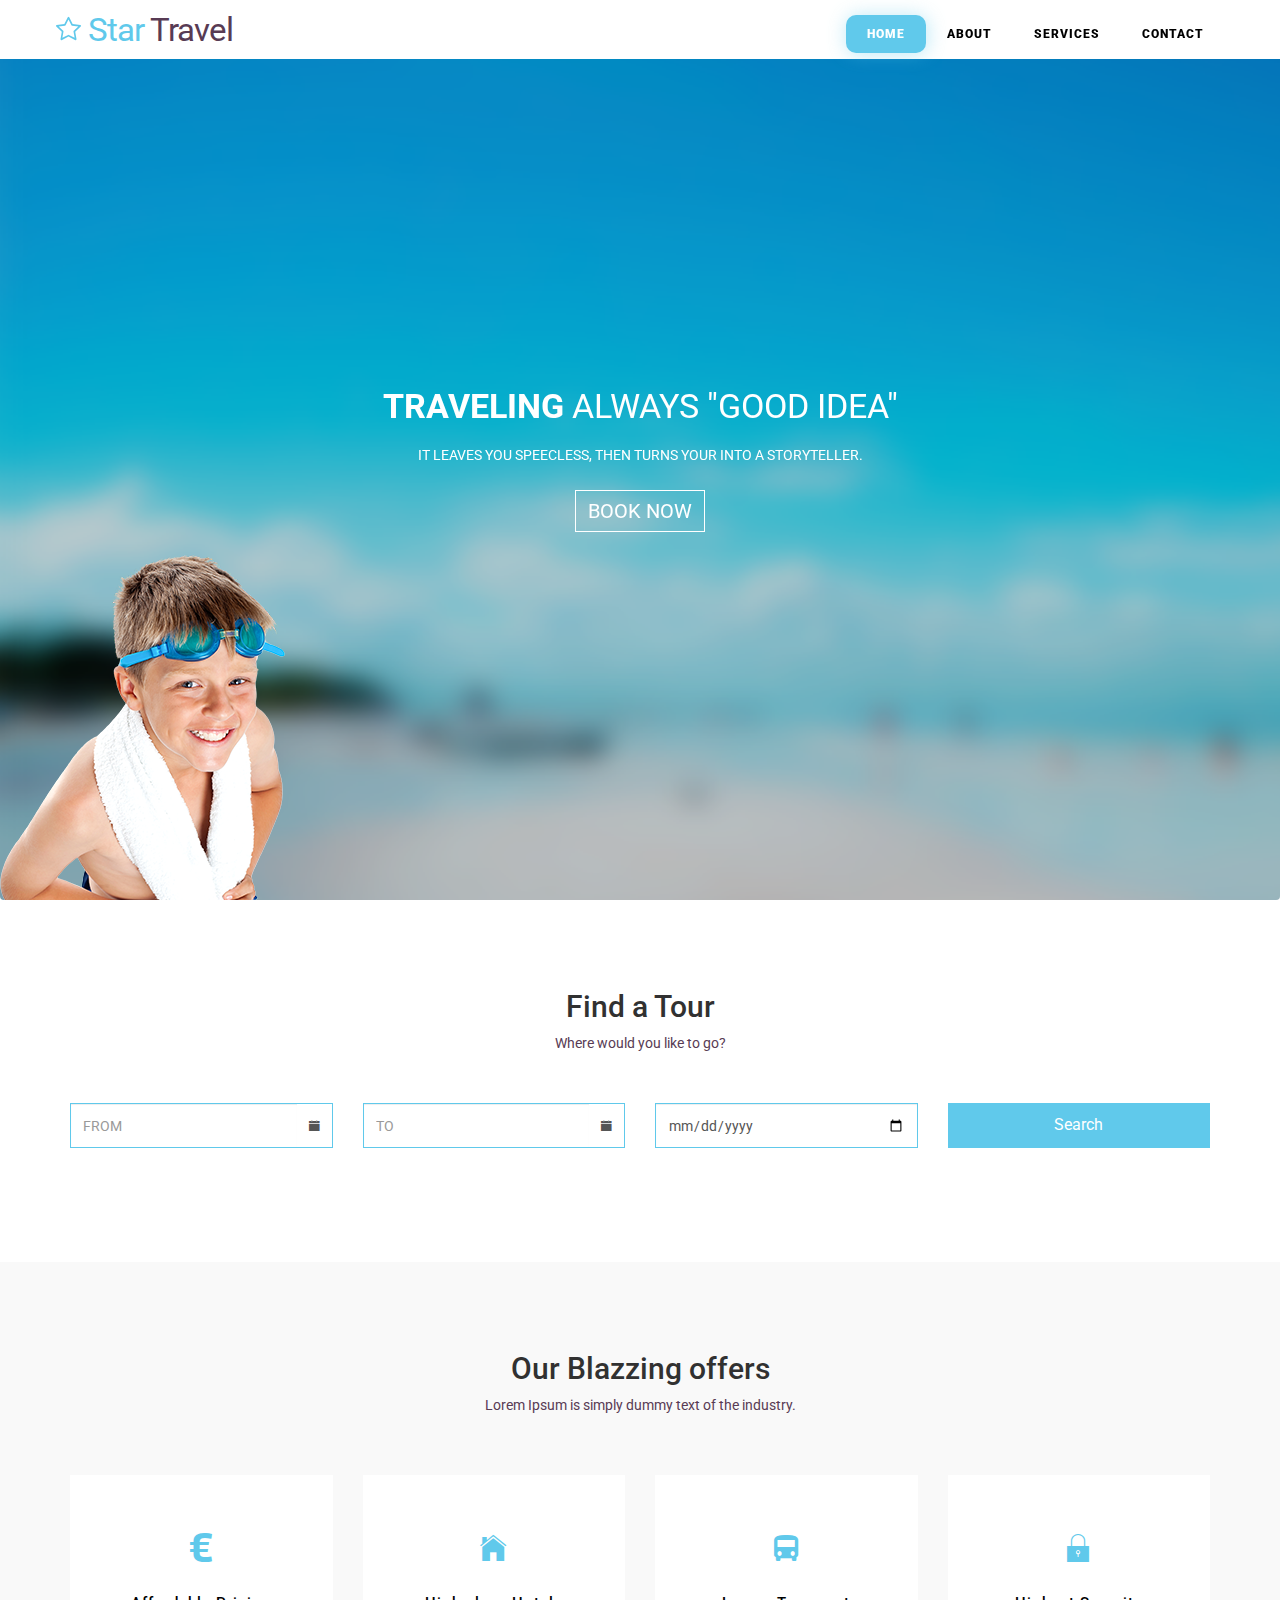
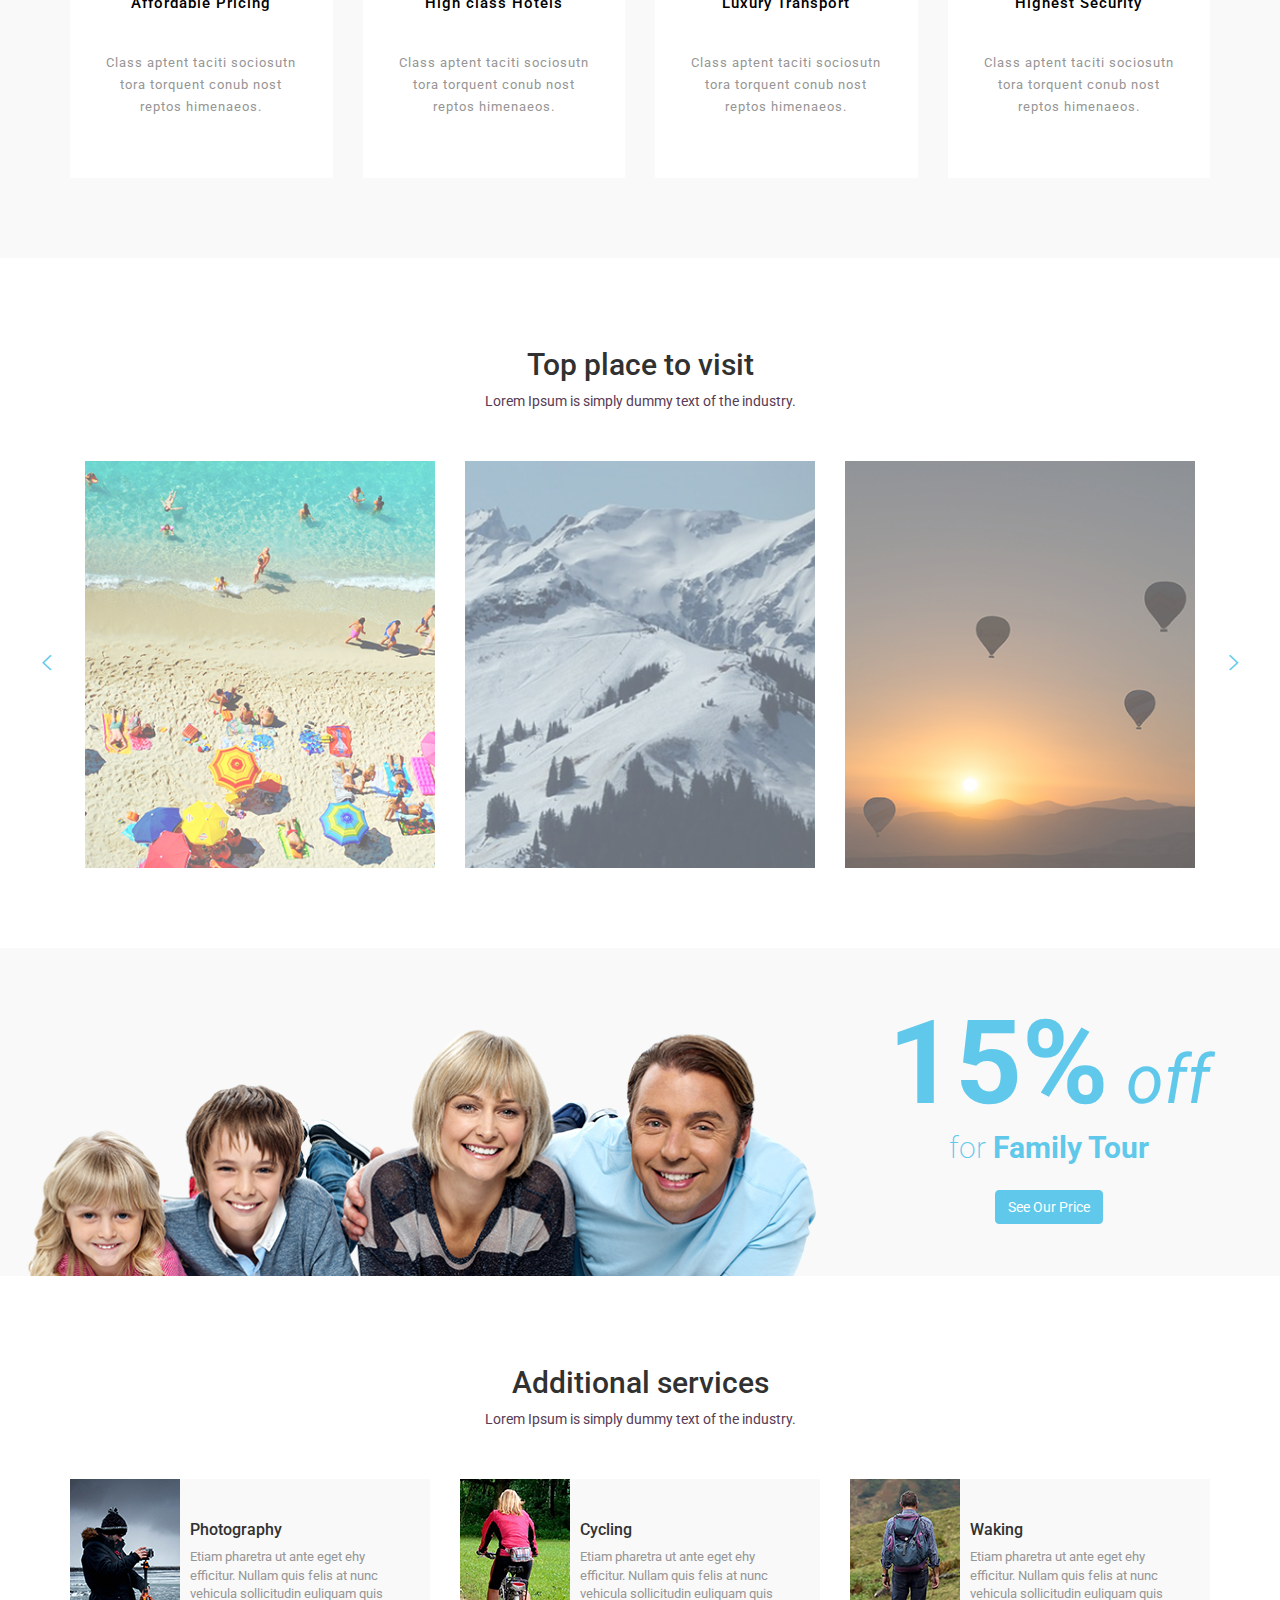
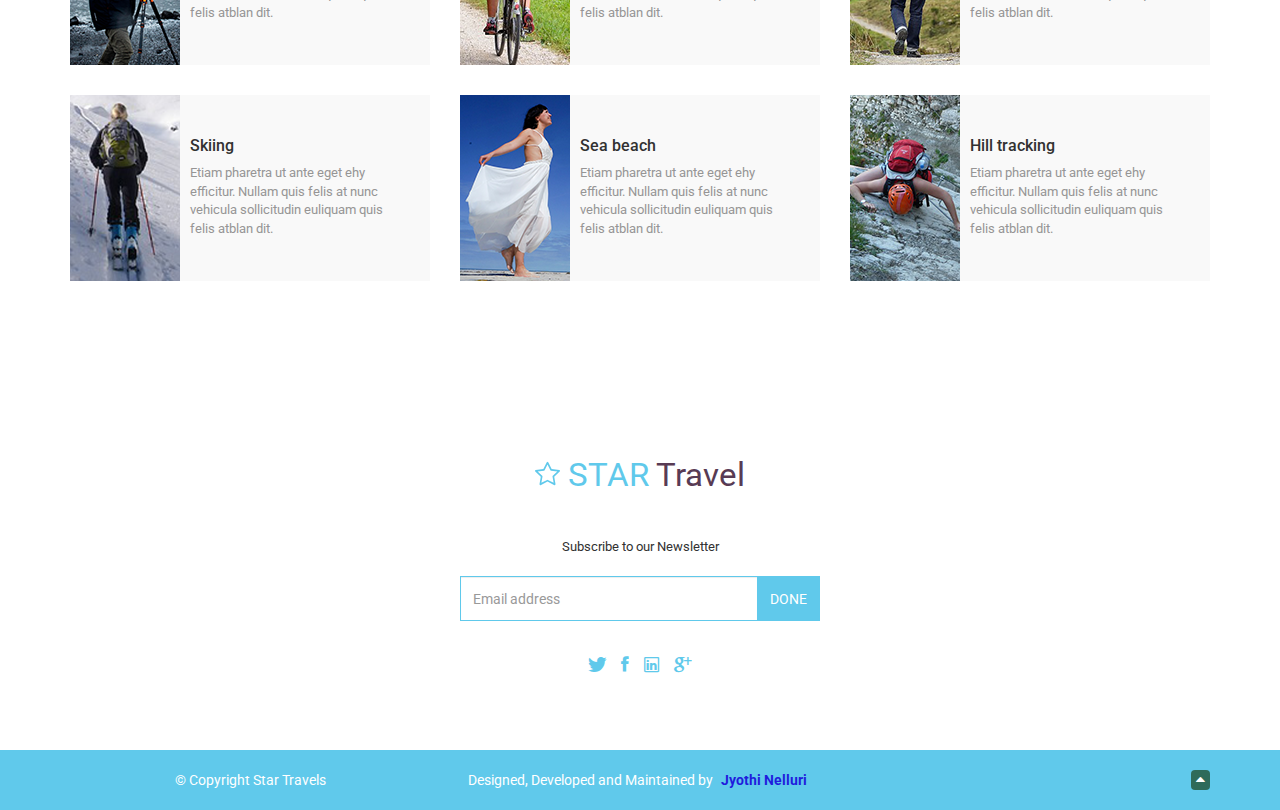
==== index.html @ 6a7bd201 "Add files via upload" ====
<!DOCTYPE html>
<html class="noIE" lang="en-US">
  <head>
    <meta http-equiv="X-UA-Compatible" content="IE=edge" />
    <meta http-equiv="Content-Type" content="text/html; charset=UTF-8" />
    <meta name="viewport" content="width=device-width, initial-scale = 1.0, maximum-scale=1.0, user-scalable=no"/>
    <title>STAR Travel</title>
    <link rel="icon" href="assets/images/star-travel-logo.png">
    <link rel="stylesheet" href="assets/css/bootstrap.min.css" />
    <link rel="stylesheet" href="assets/css/ionicons.min.css" />
    <link rel="stylesheet" href="assets/css/owl.carousel.css" />
    <link rel="stylesheet" href="assets/css/owl.theme.css" />
    <link rel="stylesheet" href="assets/css/flexslider.css" type="text/css" />
    <link rel="stylesheet" href="assets/css/main.css" />
    <script src="assets/js/searchBus.js"></script>
  </head>
  <body>
    <nav class="navbar navbar-default navbar-fixed-top">
      <div class="container">
        <!-- Brand and toggle get grouped for better mobile display -->
        <div class="navbar-header">
          <button
            type="button"
            class="navbar-toggle collapsed"
            data-toggle="collapse"
            data-target="#bs-example-navbar-collapse-1"
            aria-expanded="false"
          >
            <span class="sr-only">Toggle navigation</span>
            <span class="icon-bar"></span>
            <span class="icon-bar"></span>
            <span class="icon-bar"></span>
          </button>
          <a class="navbar-brand" href="index.html" title="HOME"
            ><svg
              xmlns="http://www.w3.org/2000/svg"
              width="25"
              height="25"
              fill="currentColor"
              class="bi bi-star"
              viewBox="0 0 16 16"
            >
              <path
                d="M2.866 14.85c-.078.444.36.791.746.593l4.39-2.256 4.389 2.256c.386.198.824-.149.746-.592l-.83-4.73 3.522-3.356c.33-.314.16-.888-.282-.95l-4.898-.696L8.465.792a.513.513 0 0 0-.927 0L5.354 5.12l-4.898.696c-.441.062-.612.636-.283.95l3.523 3.356-.83 4.73zm4.905-2.767-3.686 1.894.694-3.957a.565.565 0 0 0-.163-.505L1.71 6.745l4.052-.576a.525.525 0 0 0 .393-.288L8 2.223l1.847 3.658a.525.525 0 0 0 .393.288l4.052.575-2.906 2.77a.565.565 0 0 0-.163.506l.694 3.957-3.686-1.894a.503.503 0 0 0-.461 0z"
              />
            </svg>
            Star <span>travel</span></a
          >
        </div>
        <!-- /.navbar-header -->

        <!-- Collect the nav links, forms, and other content for toggling -->
        <div class="collapse navbar-collapse" id="bs-example-navbar-collapse-1">
          <ul class="nav navbar-nav navbar-right">
            <li class="active"><a href="index.html">Home</a></li>
            <li><a href="about.html">about</a></li>
            <li><a href="services.html">services</a></li>
            <li><a href="contact.html">contact</a></li>
          </ul>
          <!-- /.nav -->
        </div>
        <!-- /.navbar-collapse -->
      </div>
      <!-- /.container -->
    </nav>

    <!-- Home -->
    <div id="header">
      <div class="flexslider">
        <ul class="slides">
          <li
            class="slider-item"
            style="background-image: url('assets/images/item-1.png')"
          >
            <div class="intro container">
              <div class="inner-intro">
                <h1 class="header-title">
                  <span>traveling</span> always "good idea"
                </h1>
                <p class="header-sub-title">
                  it leaves you speecless, then turns your into a storyteller.
                </p>
                <button class="btn custom-btn">book now</button>
              </div>
            </div>
          </li>
          <!-- /.slider-item -->
          <li
            class="slider-item"
            style="background-image: url('assets/images/item-2.png')"
          >
            <div class="intro">
              <div class="inner-intro">
                <h1 class="header-title">
                  to <span>travel</span> is to <span>live</span>
                </h1>
                <p class="header-sub-title">
                  it leaves you speecless, then turns your into a storyteller.
                </p>
                <button class="btn custom-btn">book now</button>
              </div>
            </div>
          </li>
          <!-- /.slider-item -->
        </ul>
        <!-- /.slides -->
      </div>
      <!-- /.flexslider -->
    </div>
    <!-- /#header -->
    <!-- Find a Tour -->

    <section class="tour section-wrapper container">
      <h2 class="section-title">Find a Tour</h2>
      <p class="section-subtitle">Where would you like to go?</p>
      <div class="row">
        <div class="col-sm-6 col-md-6 col-lg-3 col-xs-12">
          <div class="input-group">
            <input
              type="text"
              onchange="validateSearch()"
              class="form-control border-radius border-right text-uppercase"
              placeholder="FROM"
              id="from_location"
            />
            <span class="input-group-addon border-radius custom-addon">
              <i class="ion-ios-calendar"></i>
            </span>
          </div>
          <span class="error" id="errorFromLocation"></span>
        </div>

        <div class="col-sm-6 col-md-6 col-lg-3 col-xs-12">
          <div class="input-group">
            <input
              type="text"
              onchange="validateSearch()"
              class="form-control border-radius border-right text-uppercase"
              placeholder="TO"
              id="to_location"
            />
            <span class="input-group-addon border-radius custom-addon">
              <i class="ion-ios-calendar"></i>
            </span>
          </div>
          <span class="error" id="errorToLocation"></span>
        </div>

        <div
          class="col-sm-6 col-md-6 col-lg-3 col-xs-12"
          style="margin-bottom: 22px"
        >
          <div class="input-group" style="display: inline !important">
            <input
              type="date"
              onchange="validateSearch()"
              class="form-control border-radius border-right"
              placeholder="DEPARTURE DATE"
              style="border-right: 1px solid #60c9eb; margin-bottom: 22px;"
              id="departure_date"
            />
            <!-- <span class="input-group-addon border-radius custom-addon">
              <i class="ion-ios-calendar"></i>
            </span> -->
          </div>
          <span class="error" id="errorDepartureDate"></span>
        </div>

        <div class="col-sm-6 col-md-6 col-lg-3 col-xs-12">
          <div
            class="btn btn-default border-radius custom-button"
            onclick="search();"
          >
            Search
          </div>
        </div>
      </div>
    </section>
    <!-- /.tour -->

    <!-- bus result -->
    <section class="section-wrapper container" id="buss-details">
      <section class="row">
        <section class="col-md-6" style="margin-bottom: 25px;">
          <section
            class="card"
            type="button"
            data-toggle="modal"
            data-target="#seatSelectionModal"
          >
            <section class="card-body">
              <section class="card-header-info">
                <h4 class="card-title">Travel Agency Name 1</h4>
                <p>25 Feb 2023</p>
              </section>
              <section class="card-header-info">
                <p>Bharat Benz A/C Seater /Sleeper (3+3)</p>
                <p>Rs. 1500/-</p>
              </section>
              <section class="card-header-info">
                <p>Boarding Place (19:55)</p>
                <p>02h 00m</p>
                <p>Destination Place (21:55)</p>
              </section>
            </section>
          </section>
        </section>
        <section class="col-md-6" style="margin-bottom: 25px;">
          <section
            class="card"
            type="button"
            data-toggle="modal"
            data-target="#seatSelectionModal"
          >
          <section class="card-body">
            <section class="card-header-info">
              <h4 class="card-title">Travel Agency Name 2</h4>
              <p>25 Feb 2023</p>
            </section>
            <section class="card-header-info">
              <p>Volvo A/C Seater /Sleeper (3+3)</p>
              <p>Rs. 2500/-</p>
            </section>
            <section class="card-header-info">
              <p>Boarding Place (11:00)</p>
              <p>06h 40 m</p>
              <p>Destination Place (17:40)</p>
            </section>
          </section>
          </section>
        </section>
      </section>
    </section>

    <!-- The modal for seat selection -->
    <div class="modal fade" id="seatSelectionModal">
      <div class="modal-dialog">
        <div class="modal-content">
          <div class="modal-header">
            <h4 class="modal-title text-info">Please select your seats</h4>
          </div>
          <div class="modal-body">
            <div class="cabin-design">
              <form id="seatSelectionModalForm">
                <ol>
                  <li class="cabi-row cabi-row-1">
                    <ol class="seats" type="A">
                      <li class="seat">
                        <input type="checkbox" id="1A" />
                        <label for="1A">1A</label>
                      </li>
                      <li class="seat">
                        <input type="checkbox" id="1B" />
                        <label for="1B">1B</label>
                      </li>
                      <li class="seat">
                        <input type="checkbox" id="1C" />
                        <label for="1C">1C</label>
                      </li>
                      <li class="seat">
                        <input type="checkbox" id="1D" />
                        <label for="1D">1D</label>
                      </li>
                      <li class="seat">
                        <input type="checkbox" id="1E" />
                        <label for="1E">1E</label>
                      </li>
                      <li class="seat">
                        <input type="checkbox" id="1F" />
                        <label for="1F">1F</label>
                      </li>
                    </ol>
                  </li>
                  <li class="cabi-row cabi-row-2">
                    <ol class="seats" type="A">
                      <li class="seat">
                        <input type="checkbox" id="2A" />
                        <label for="2A">2A</label>
                      </li>
                      <li class="seat">
                        <input type="checkbox" id="2B" />
                        <label for="2B">2B</label>
                      </li>
                      <li class="seat">
                        <input type="checkbox" id="2C" />
                        <label for="2C">2C</label>
                      </li>
                      <li class="seat">
                        <input type="checkbox" id="2D" />
                        <label for="2D">2D</label>
                      </li>
                      <li class="seat">
                        <input type="checkbox" id="2E" />
                        <label for="2E">2E</label>
                      </li>
                      <li class="seat">
                        <input type="checkbox" id="2F" />
                        <label for="2F">2F</label>
                      </li>
                    </ol>
                  </li>
                  <li class="cabi-row cabi-row-3">
                    <ol class="seats" type="A">
                      <li class="seat">
                        <input type="checkbox" id="3A" />
                        <label for="3A">3A</label>
                      </li>
                      <li class="seat">
                        <input type="checkbox" id="3B" />
                        <label for="3B">3B</label>
                      </li>
                      <li class="seat">
                        <input type="checkbox" id="3C" />
                        <label for="3C">3C</label>
                      </li>
                      <li class="seat">
                        <input type="checkbox" id="3D" />
                        <label for="3D">3D</label>
                      </li>
                      <li class="seat">
                        <input type="checkbox" id="3E" />
                        <label for="3E">3E</label>
                      </li>
                      <li class="seat">
                        <input type="checkbox" id="3F" />
                        <label for="3F">3F</label>
                      </li>
                    </ol>
                  </li>
                  <li class="cabi-row cabi-row-4">
                    <ol class="seats" type="A">
                      <li class="seat">
                        <input type="checkbox" id="4A" />
                        <label for="4A">4A</label>
                      </li>
                      <li class="seat">
                        <input type="checkbox" id="4B" />
                        <label for="4B">4B</label>
                      </li>
                      <li class="seat">
                        <input type="checkbox" id="4C" />
                        <label for="4C">4C</label>
                      </li>
                      <li class="seat">
                        <input type="checkbox" id="4D" />
                        <label for="4D">4D</label>
                      </li>
                      <li class="seat">
                        <input type="checkbox" id="4E" />
                        <label for="4E">4E</label>
                      </li>
                      <li class="seat">
                        <input type="checkbox" id="4F" />
                        <label for="4F">4F</label>
                      </li>
                    </ol>
                  </li>
                  <li class="cabi-row cabi-row-5">
                    <ol class="seats" type="A">
                      <li class="seat">
                        <input type="checkbox" id="5A" />
                        <label for="5A">5A</label>
                      </li>
                      <li class="seat">
                        <input type="checkbox" id="5B" />
                        <label for="5B">5B</label>
                      </li>
                      <li class="seat">
                        <input type="checkbox" id="5C" />
                        <label for="5C">5C</label>
                      </li>
                      <li class="seat">
                        <input type="checkbox" id="5D" />
                        <label for="5D">5D</label>
                      </li>
                      <li class="seat">
                        <input type="checkbox" id="5E" />
                        <label for="5E">5E</label>
                      </li>
                      <li class="seat">
                        <input type="checkbox" id="5F" />
                        <label for="5F">5F</label>
                      </li>
                    </ol>
                  </li>
                  <li class="cabi-row cabi-row-6">
                    <ol class="seats" type="A">
                      <li class="seat">
                        <input type="checkbox" id="6A" />
                        <label for="6A">6A</label>
                      </li>
                      <li class="seat">
                        <input type="checkbox" id="6B" />
                        <label for="6B">6B</label>
                      </li>
                      <li class="seat">
                        <input type="checkbox" id="6C" />
                        <label for="6C">6C</label>
                      </li>
                      <li class="seat">
                        <input type="checkbox" id="6D" />
                        <label for="6D">6D</label>
                      </li>
                      <li class="seat">
                        <input type="checkbox" id="6E" />
                        <label for="6E">6E</label>
                      </li>
                      <li class="seat">
                        <input type="checkbox" id="6F" />
                        <label for="6F">6F</label>
                      </li>
                    </ol>
                  </li>
                  <li class="cabi-row cabi-row-7">
                    <ol class="seats" type="A">
                      <li class="seat">
                        <input type="checkbox" id="7A" />
                        <label for="7A">7A</label>
                      </li>
                      <li class="seat">
                        <input type="checkbox" id="7B" />
                        <label for="7B">7B</label>
                      </li>
                      <li class="seat">
                        <input type="checkbox" id="7C" />
                        <label for="7C">7C</label>
                      </li>
                      <li class="seat">
                        <input type="checkbox" id="7D" />
                        <label for="7D">7D</label>
                      </li>
                      <li class="seat">
                        <input type="checkbox" id="7E" />
                        <label for="7E">7E</label>
                      </li>
                      <li class="seat">
                        <input type="checkbox" id="7F" />
                        <label for="7F">7F</label>
                      </li>
                    </ol>
                  </li>
                  <li class="cabi-row cabi-row-8">
                    <ol class="seats" type="A">
                      <li class="seat">
                        <input type="checkbox" id="8A" />
                        <label for="8A">8A</label>
                      </li>
                      <li class="seat">
                        <input type="checkbox" id="8B" />
                        <label for="8B">8B</label>
                      </li>
                      <li class="seat">
                        <input type="checkbox" id="8C" />
                        <label for="8C">8C</label>
                      </li>
                      <li class="seat">
                        <input type="checkbox" id="8D" />
                        <label for="8D">8D</label>
                      </li>
                      <li class="seat">
                        <input type="checkbox" id="8E" />
                        <label for="8E">8E</label>
                      </li>
                      <li class="seat">
                        <input type="checkbox" id="8F" />
                        <label for="8F">8F</label>
                      </li>
                    </ol>
                  </li>
                  <li class="cabi-row cabi-row-9">
                    <ol class="seats" type="A">
                      <li class="seat">
                        <input type="checkbox" id="9A" />
                        <label for="9A">9A</label>
                      </li>
                      <li class="seat">
                        <input type="checkbox" id="9B" />
                        <label for="9B">9B</label>
                      </li>
                      <li class="seat">
                        <input type="checkbox" id="9C" />
                        <label for="9C">9C</label>
                      </li>
                      <li class="seat">
                        <input type="checkbox" id="9D" />
                        <label for="9D">9D</label>
                      </li>
                      <li class="seat">
                        <input type="checkbox" id="9E" />
                        <label for="9E">9E</label>
                      </li>
                      <li class="seat">
                        <input type="checkbox" id="9F" />
                        <label for="9F">9F</label>
                      </li>
                    </ol>
                  </li>
                  <li class="cabi-row cabi-row-10">
                    <ol class="seats" type="A">
                      <li class="seat">
                        <input type="checkbox" id="10A" />
                        <label for="10A">10A</label>
                      </li>
                      <li class="seat">
                        <input type="checkbox" id="10B" />
                        <label for="10B">10B</label>
                      </li>
                      <li class="seat">
                        <input type="checkbox" id="10C" />
                        <label for="10C">10C</label>
                      </li>
                      <li class="seat">
                        <input type="checkbox" id="10D" />
                        <label for="10D">10D</label>
                      </li>
                      <li class="seat">
                        <input type="checkbox" id="10E" />
                        <label for="10E">10E</label>
                      </li>
                      <li class="seat">
                        <input type="checkbox" id="10F" />
                        <label for="10F">10F</label>
                      </li>
                    </ol>
                  </li>
                </ol>
              </form>
            </div>
          </div>
          <div class="modal-footer">
            <!-- <button type="button" class="btn btn-info" data-dismiss="modal">
              Close
            </button> -->
            <button
              type="button"
              class="btn btn-danger"
              onclick="cancelSeatBooking();"
            >
              Cancel
            </button>
            <button
              type="button"
              class="btn btn-primary"
              onclick="showTicketBookingModal();"
            >
              Next
            </button>
          </div>
        </div>
      </div>
    </div>

    <!-- The modal for seat selection -->
    <div class="modal fade" id="showTicketBookingModal">
      <div class="modal-dialog">
        <div class="modal-content">
          <div class="modal-header">
            <h4 class="modal-title text-info">
              Please fill your personal details
            </h4>
          </div>
          <div class="modal-body">
            <form id="personalInformationForm">
              <section class="row" style="margin-bottom: 25px;">
                <section class="col-md-12">
                  <section class="form-card">
                    <section class="form-group">
                      <label for="name">Name</label>
                      <input class="form-control" type="text" id="name" />
                    </section>
                    <section class="form-check">
                      <section class="row">
                        <section class="col-md-6">
                          <section class="form-group">
                            <label for="gender">Gender</label>
                          </section>
                          <label class="form-check-label" for="gender1">
                            <input class="form-check-input" type="radio" value="Male" name="gender" id="gender1" /> Male
                          </label>&nbsp;&nbsp;
                          <label class="form-check-label" for="gender2">
                            <input class="form-check-input" type="radio" value="Female" name="gender" id="gender2" /> Female
                          </label>&nbsp;&nbsp;
                          <label class="form-check-label" for="gender3">
                            <input class="form-check-input" type="radio" value="Other" name="gender" id="gender3" /> Other
                          </label>
                        </section>
                        <section class="col-md-6">
                          <section class="form-group">
                            <label for="age">Age</label>
                            <input class="form-control" type="number" id="age" />
                          </section>
                        </section>
                      </section>
                    </section>
                  </section>
                </section>
              </section>
              <section class="row">
                <section class="col-md-12">
                  <section class="form-card">
                    <section class="form-group">
                      <label>Contact Details</label>
                      <p>Your ticket will be sent to below given details.</p>
                    </section>
                    <section class="form-group">
                      <label for="email">Email ID</label>
                      <input class="form-control" type="email" id="email" />
                    </section>
                    <section class="form-group">
                      <label for="number">Phone</label>
                      <input class="form-control" type="number" id="number" />
                    </section>
                  </section>
                </section>
              </section>
            </form>
          </div>
          <div class="modal-footer">
            <button
              type="button"
              class="btn btn-primary"
              onclick="goBacToSeatBookingModal();"
            >
              Back
            </button>
            <button
              type="button"
              class="btn btn-danger"
              onclick="cancelTicketBooking();"
            >
              Cancel
            </button>
            <button
              type="button"
              class="btn btn-success"
              onclick="alert('This feature is under development!');"
            >
              Book
            </button>
          </div>
        </div>
      </div>
    </div>

    <script>
      function cancelSeatBooking() {
        document.getElementById("seatSelectionModalForm").reset();
        $("#seatSelectionModal").modal("hide");
        $("#seatSelectionModal").hide();
      }

      function showTicketBookingModal() {
        $("#seatSelectionModal").modal("hide");
        $("#seatSelectionModal").hide();
        $("#showTicketBookingModal").modal("show");
        $("#showTicketBookingModal").show();
      }

      function cancelTicketBooking() {
        document.getElementById("seatSelectionModalForm").reset();
        document.getElementById("personalInformationForm").reset();
        $("#showTicketBookingModal").modal("hide");
        $("#showTicketBookingModal").hide();
      }

      function goBacToSeatBookingModal() {
        $("#seatSelectionModal").modal("show");
        $("#seatSelectionModal").show();
        $("#showTicketBookingModal").modal("hide");
        $("#hideTicketBookingModal").show();
      }
    </script>

    <!-- Our Blazzing offers -->
    <section class="offer section-wrapper">
      <div class="container">
        <h2 class="section-title">Our Blazzing offers</h2>
        <p class="section-subtitle">
          Lorem Ipsum is simply dummy text of the industry.
        </p>
        <div class="row">
          <div class="col-sm-6 col-md-6 col-lg-3 col-xs-12">
            <div class="offer-item">
              <div class="icon">
                <i class="ion-social-euro"></i>
              </div>
              <h3>Affordable Pricing</h3>
              <p>
                Class aptent taciti sociosutn tora torquent conub nost reptos
                himenaeos.
              </p>
            </div>
          </div>
          <!-- /.col-md-3 -->

          <div class="col-sm-6 col-md-6 col-lg-3 col-xs-12">
            <div class="offer-item">
              <div class="icon">
                <i class="ion-ios-home"></i>
              </div>
              <h3>High class Hotels</h3>
              <p>
                Class aptent taciti sociosutn tora torquent conub nost reptos
                himenaeos.
              </p>
            </div>
          </div>
          <!-- /.col-md-3 -->

          <div class="col-sm-6 col-md-6 col-lg-3 col-xs-12">
            <div class="offer-item">
              <div class="icon">
                <i class="ion-android-bus"></i>
              </div>
              <h3>Luxury Transport</h3>
              <p>
                Class aptent taciti sociosutn tora torquent conub nost reptos
                himenaeos.
              </p>
            </div>
          </div>
          <!-- /.col-md-3 -->

          <div class="col-sm-6 col-md-6 col-lg-3 col-xs-12">
            <div class="offer-item">
              <div class="icon">
                <i class="ion-ios-locked"></i>
              </div>
              <h3>Highest Security</h3>
              <p>
                Class aptent taciti sociosutn tora torquent conub nost reptos
                himenaeos.
              </p>
            </div>
          </div>
          <!-- /.col-md-3 -->
        </div>
        <!-- /.row -->
      </div>
      <!-- /.container -->
    </section>
    <!-- /.offer -->

    <!-- Top place to visit -->
    <section class="visit section-wrapper">
      <div class="container">
        <h2 class="section-title">Top place to visit</h2>
        <p class="section-subtitle">
          Lorem Ipsum is simply dummy text of the industry.
        </p>

        <div class="owl-carousel visit-carousel" id="">
          <div class="item">
            <img
              src="assets/images/visit-1.png"
              alt="visit-image"
              class="img-responsive visit-item"
            />
          </div>
          <div class="item">
            <img
              src="assets/images/visit-2.png"
              alt="visit-image"
              class="img-responsive visit-item"
            />
          </div>
          <div class="item">
            <img
              src="assets/images/visit-3.png"
              alt="visit-image"
              class="img-responsive visit-item"
            />
          </div>
          <div class="item">
            <img
              src="assets/images/visit-1.png"
              alt="visit-image"
              class="img-responsive visit-item"
            />
          </div>
          <div class="item">
            <img
              src="assets/images/visit-2.png"
              alt="visit-image"
              class="img-responsive visit-item"
            />
          </div>
          <div class="item">
            <img
              src="assets/images/visit-3.png"
              alt="visit-image"
              class="img-responsive visit-item"
            />
          </div>
        </div>
      </div>
      <!-- /.container -->
    </section>
    <!-- /.visit -->

    <div class="offer-cta">
      <div class="container">
        <div class="offering">
          <div class="percent"><span>15%</span> off</div>
          <div class="FTour">for <strong>Family Tour</strong></div>
          <a class="btn btn-default price-btn" href="#"> see our price </a>
        </div>
        <!-- /.offering -->
      </div>
      <!-- /.container -->
    </div>
    <!-- /.offer-cta -->

    <section class="additional-services section-wrapper">
      <div class="container">
        <h2 class="section-title">Additional services</h2>
        <p class="section-subtitle">
          Lorem Ipsum is simply dummy text of the industry.
        </p>
        <div class="row">
          <div class="col-md-4 col-sm-6">
            <div class="custom-table">
              <img
                src="assets/images/add-srvc-1.png"
                alt=""
                class="add-srvc-img"
              />
              <div class="add-srvc-detail">
                <h4 class="add-srvc-heading">Photography</h4>
                <p class="add-srvc">
                  Etiam pharetra ut ante eget ehy efficitur. Nullam quis felis
                  at nunc vehicula sollicitudin euliquam quis felis atblan dit.
                </p>
                <!--<a class="btn btn-default price-btn" href="#">
								Coming Soon...
							</a>-->
              </div>
              <!-- /.add-srvc-detail -->
            </div>
            <!-- /.custom-table -->
          </div>
          <!-- /.col-md-4 col-sm-6 -->

          <div class="col-md-4 col-sm-6">
            <div class="custom-table">
              <img
                src="assets/images/add-srvc-2.png"
                alt=""
                class="add-srvc-img"
              />
              <div class="add-srvc-detail">
                <h4 class="add-srvc-heading">Cycling</h4>
                <p class="add-srvc">
                  Etiam pharetra ut ante eget ehy efficitur. Nullam quis felis
                  at nunc vehicula sollicitudin euliquam quis felis atblan dit.
                </p>
              </div>
              <!-- /.add-srvc-detail -->
            </div>
            <!-- /.custom-table -->
          </div>
          <!-- /.col-md-4 col-sm-6 -->

          <div class="col-md-4 col-sm-6">
            <div class="custom-table">
              <img
                src="assets/images/add-srvc-3.png"
                alt=""
                class="add-srvc-img"
              />
              <div class="add-srvc-detail">
                <h4 class="add-srvc-heading">Waking</h4>
                <p class="add-srvc">
                  Etiam pharetra ut ante eget ehy efficitur. Nullam quis felis
                  at nunc vehicula sollicitudin euliquam quis felis atblan dit.
                </p>
              </div>
              <!-- /.add-srvc-detail -->
            </div>
            <!-- /.custom-table -->
          </div>
          <!-- /.col-md-4 col-sm-6 -->

          <div class="col-md-4 col-sm-6">
            <div class="custom-table">
              <img
                src="assets/images/add-srvc-4.png"
                alt=""
                class="add-srvc-img"
              />
              <div class="add-srvc-detail">
                <h4 class="add-srvc-heading">Skiing</h4>
                <p class="add-srvc">
                  Etiam pharetra ut ante eget ehy efficitur. Nullam quis felis
                  at nunc vehicula sollicitudin euliquam quis felis atblan dit.
                </p>
              </div>
              <!-- /.add-srvc-detail -->
            </div>
            <!-- /.custom-table -->
          </div>
          <!-- /.col-md-4 col-sm-6 -->

          <div class="col-md-4 col-sm-6">
            <div class="custom-table">
              <img
                src="assets/images/add-srvc-5.png"
                alt=""
                class="add-srvc-img"
              />
              <div class="add-srvc-detail">
                <h4 class="add-srvc-heading">Sea beach</h4>
                <p class="add-srvc">
                  Etiam pharetra ut ante eget ehy efficitur. Nullam quis felis
                  at nunc vehicula sollicitudin euliquam quis felis atblan dit.
                </p>
              </div>
              <!-- /.add-srvc-detail -->
            </div>
            <!-- /.custom-table -->
          </div>
          <!-- /.col-md-4 col-sm-6 -->

          <div class="col-md-4 col-sm-6">
            <div class="custom-table">
              <img
                src="assets/images/add-srvc-6.png"
                alt=""
                class="add-srvc-img"
              />
              <div class="add-srvc-detail">
                <h4 class="add-srvc-heading">Hill tracking</h4>
                <p class="add-srvc">
                  Etiam pharetra ut ante eget ehy efficitur. Nullam quis felis
                  at nunc vehicula sollicitudin euliquam quis felis atblan dit.
                </p>
              </div>
              <!-- /.add-srvc-detail -->
            </div>
            <!-- /.custom-table -->
          </div>
          <!-- /.col-md-4 col-sm-6 -->
        </div>
        <!-- /.row -->
      </div>
      <!-- /.container -->
    </section>
    <!-- /.Additional-services -->

    <!--
	<div class="section-wrapper sponsor">
		
		<div class="container">

			<div class="owl-carousel sponsor-carousel">
				<div class="item">
					<a href="#">
						<img src="assets/images/sp-1.png" alt="sponsor-brand" class="img-responsive sponsor-item">
					</a>
				</div>
				<div class="item">
					<a href="#">
						<img src="assets/images/sp-2.png" alt="sponsor-brand" class="img-responsive sponsor-item">
					</a>
				</div>
				<div class="item">
					<a href="#">
						<img src="assets/images/sp-3.png" alt="sponsor-brand" class="img-responsive sponsor-item">
					</a>
				</div>
				<div class="item">
					<a href="#">
						<img src="assets/images/sp-4.png" alt="sponsor-brand" class="img-responsive sponsor-item">
					</a>
				</div>
				<div class="item">
					<a href="#">
						<img src="assets/images/sp-5.png" alt="sponsor-brand" class="img-responsive sponsor-item">
					</a>
				</div>
				<div class="item">
					<a href="#">
						<img src="assets/images/sp-6.png" alt="sponsor-brand" class="img-responsive sponsor-item">
					</a>
				</div>
				<div class="item">
					<a href="#">
						<img src="assets/images/sp-1.png" alt="sponsor-brand" class="img-responsive sponsor-item">
					</a>
				</div>
				<div class="item">
					<a href="#">
						<img src="assets/images/sp-2.png" alt="sponsor-brand" class="img-responsive sponsor-item">
					</a>
				</div>
				<div class="item">
					<a href="#">
						<img src="assets/images/sp-3.png" alt="sponsor-brand" class="img-responsive sponsor-item">
					</a>
				</div>
				<div class="item">
					<a href="#">
						<img src="assets/images/sp-4.png" alt="sponsor-brand" class="img-responsive sponsor-item">
					</a>
				</div>
				<div class="item">
					<a href="#">
						<img src="assets/images/sp-5.png" alt="sponsor-brand" class="img-responsive sponsor-item">
					</a>
				</div>
				<div class="item">
					<a href="#">
						<img src="assets/images/sp-6.png" alt="sponsor-brand" class="img-responsive sponsor-item">
					</a>
				</div>
				<div class="item">
					<a href="#">
						<img src="assets/images/sp-1.png" alt="sponsor-brand" class="img-responsive sponsor-item">
					</a>
				</div>
				<div class="item">
					<a href="#">
						<img src="assets/images/sp-2.png" alt="sponsor-brand" class="img-responsive sponsor-item">
					</a>
				</div>
				<div class="item">
					<a href="#">
						<img src="assets/images/sp-3.png" alt="sponsor-brand" class="img-responsive sponsor-item">
					</a>
				</div>
				<div class="item">
					<a href="#">
						<img src="assets/images/sp-4.png" alt="sponsor-brand" class="img-responsive sponsor-item">
					</a>
				</div>
				<div class="item">
					<a href="#">
						<img src="assets/images/sp-5.png" alt="sponsor-brand" class="img-responsive sponsor-item">
					</a>
				</div>
				<div class="item">
					<a href="#">
						<img src="assets/images/sp-6.png" alt="sponsor-brand" class="img-responsive sponsor-item">
					</a>
				</div>
			</div> 
		</div> 
	</div>  -->

    <div class="subscribe section-wrapper">
      <a class="brand-logo" href="index.html" title="HOME"
        ><svg
          xmlns="http://www.w3.org/2000/svg"
          width="25"
          height="25"
          fill="currentColor"
          class="bi bi-star"
          viewBox="0 0 16 16"
        >
          <path
            d="M2.866 14.85c-.078.444.36.791.746.593l4.39-2.256 4.389 2.256c.386.198.824-.149.746-.592l-.83-4.73 3.522-3.356c.33-.314.16-.888-.282-.95l-4.898-.696L8.465.792a.513.513 0 0 0-.927 0L5.354 5.12l-4.898.696c-.441.062-.612.636-.283.95l3.523 3.356-.83 4.73zm4.905-2.767-3.686 1.894.694-3.957a.565.565 0 0 0-.163-.505L1.71 6.745l4.052-.576a.525.525 0 0 0 .393-.288L8 2.223l1.847 3.658a.525.525 0 0 0 .393.288l4.052.575-2.906 2.77a.565.565 0 0 0-.163.506l.694 3.957-3.686-1.894a.503.503 0 0 0-.461 0z"
          />
        </svg>
        STAR <span>Travel</span></a
      >
      <p class="subscribe-now">Subscribe to our Newsletter</p>
      <div class="container">
        <div class="row">
          <div class="col-md-4 col-sm-6 col-md-offset-4 col-sm-offset-3">
            <div class="input-group">
              <input
                type="email"
                class="form-control border-radius"
                placeholder="Email address"
              />
              <span class="input-group-btn">
                <button
                  class="btn btn-default border-radius custom-sub-btn"
                  type="button"
                >
                  DONE
                </button>
              </span>
            </div>
            <!-- /input-group -->
          </div>
        </div>
      </div>

      <ul class="social-icon">
        <li>
          <a href="#"><i class="ion-social-twitter"></i></a>
        </li>
        <li>
          <a href="#"><i class="ion-social-facebook"></i></a>
        </li>
        <li>
          <a href="#"><i class="ion-social-linkedin-outline"></i></a>
        </li>
        <li>
          <a href="#"><i class="ion-social-googleplus"></i></a>
        </li>
      </ul>
    </div>
    <!-- /.subscribe -->

    <footer>
      <div class="container">
        <div class="row text-center">
          <div class="col-sm-4 col-md-4 col-lg-4 col-xs-12">
            <div class="">&copy; Copyright Star Travels</div>
          </div>
          <div class="col-sm-6 col-md-6 col-lg-4 col-xs-12">
            Designed, Developed and Maintained by
            <a href="#"
              ><strong
                ><span style="color: #1f1cdd">Jyothi Nelluri</span></strong
              ></a
            >
          </div>
          <div class="col-sm-1 col-md-1 col-lg-4 col-xs-12">
            <div class="top">
              <a href="#header">
                <i class="ion-arrow-up-b"></i>
              </a>
            </div>
          </div>
        </div>
      </div>
    </footer>

    <script src="assets/js/jquery-1.11.2.min.js"></script>
    <script src="assets/js/bootstrap.min.js"></script>
    <script src="assets/js/owl.carousel.min.js"></script>
    <script src="assets/js/contact.js"></script>
    <script src="assets/js/jquery.flexslider.js"></script>
    <script src="assets/js/script.js"></script>
  </body>
</html>
---- assets/css/main.css ----
/*=================================================
||				1. Imports 
==================================================*/
@import url(http://fonts.googleapis.com/css?family=Roboto:100,400,700);
@import url(http://fonts.googleapis.com/css?family=Roboto+Slab);

body {
  font-family: "Roboto", "Open-Sans", sans-serif;
  overflow-x: hidden;
  color: #fff;
}
/*Owl Carousel*/
.owl-prev,
.owl-next {
  position: absolute;
  top: 43%;
  font-size: 22px;
  padding: 5px;
}
.owl-next {
  right: -40px;
}
.owl-prev {
  left: -40px;
}
.owl-prev:before {
  content: "\f3d2";
  font-family: "ionicons";
  /*color: #fff;*/
}
.owl-next:before {
  content: "\f3d3";
  font-family: "ionicons";
  /*color: #fff;*/
}
.section-title {
  color: #313131;
  text-align: center;
}
.section-subtitle {
  color: #583b54;
  text-align: center;
  margin-bottom: 50px;
}
.section-wrapper {
  padding-top: 70px;
  padding-bottom: 70px;
}
p {
  color: #969595;
}
.border-radius {
  border-radius: 0 !important;
  border-color: #60c9eb;
  height: 45px;
}
p:hover {
  cursor: default;
}
.navbar-toggle {
  background-color: rgb(96, 201, 235);
  border: 1px solid rgb(96, 201, 235);
  border-radius: 0;
  transition: all 0.4s ease-in-out;
}
.navbar-default .navbar-toggle {
  border-color: rgb(96, 201, 235);
}
.navbar-default .navbar-toggle .icon-bar {
  background: #fff;
}
.navbar-default .navbar-toggle:focus,
.navbar-default .navbar-toggle:hover {
  background: #fff;
}
.navbar-toggle:hover .icon-bar,
.navbar-toggle:focus .icon-bar {
  background-color: rgb(96, 201, 235);
}
.form-control:focus {
  border-color: #66afe9;
  outline: 0;
  -webkit-box-shadow: none;
  box-shadow: none;
}
/*=================================================
||				3. Header
==================================================*/
/*navbar*/
.navbar-default .navbar-brand {
  border: 1px solid transparent;
  color: #60c9eb;
  font-size: 33px;
  padding: 10px 0px;
  height: auto;
  font-weight: 400;
  letter-spacing: -1px;
  text-transform: capitalize;
}
ul.nav.navbar-nav.navbar-right {
  margin-top: 10px;
}
.navbar-default .navbar-brand span {
  color: #583b54;
}
.navbar-default .navbar-brand:focus,
.navbar-default .navbar-brand:hover {
  color: #60c9eb;
}
.navbar-default {
  background-color: #fff;
  border-color: transparent;
  padding: 5px 0px;
  border-radius: 0;
  text-transform: uppercase;
}
.navbar-default .navbar-nav > li > a {
  color: black;
  padding-right: 20px;
  padding-left: 20px;
  border: 1px solid transparent;
  font-size: 12px;
  font-weight: 300;
  letter-spacing: 1px;
  transition: all 0.4s ease-in-out;
  font-weight: 900;
}
.navbar-default .navbar-nav > li > a:hover {
  color: #60c9eb;
}
.navbar-default .navbar-nav > li > a:focus,
.navbar-default .navbar-nav > li > a:hover {
  color: #60c9eb;
}
.navbar-nav > li > a {
  padding-top: 8px;
  padding-bottom: 8px;
}
.navbar-default .navbar-nav > .active > a,
.navbar-default .navbar-nav > .active > a:focus,
.navbar-default .navbar-nav > .active > a:hover {
  background-color: transparent;
  color: #fff;
  background: #60c9eb;
  border-radius: 10px;
  -webkit-box-shadow: 1px 1px 19px 0px rgba(96, 201, 235, 0.43);
  -moz-box-shadow: 1px 1px 19px 0px rgba(96, 201, 235, 0.43);
  box-shadow: 1px 1px 19px 0px rgba(96, 201, 235, 0.43);
}

/* navbar responsive */
@media only screen and (max-width: 600px) {
  .nav li {
    width: 50%;
    margin: auto;
    text-align: center;
  }
}

@media only screen and (min-width: 601px) and (max-width: 765px) {
  .nav li {
    width: 30%;
    margin: auto;
    text-align: center;
  }
}

/*Home*/
.flexslider {
  text-align: center;
  text-transform: uppercase;
  color: #fff;
  margin: 0;
  padding: 0;
  border: 0;
  overflow-x: hidden;
  background: transparent;
  background-image: url("../images/header.png");
  background-repeat: no-repeat;
  background-size: cover;
}
.slider-item {
  background-size: inherit;
  background-position: left bottom;
  background-repeat: no-repeat;
}
.inner-intro {
  display: table-cell;
  vertical-align: middle;
  position: relative;
}
.intro {
  display: table;
  text-align: center;
  width: 100%;
  height: 100vh;
}
.header-title {
  font-size: 34px;
  font-weight: 400;
}
.header-title span {
  font-weight: 700;
}
.header-sub-title {
  font-size: 14px;
  color: #fff;
  margin: 20px 40px 25px;
}
.custom-btn {
  color: #fff;
  background-color: transparent;
  border-color: #fff;
  border-radius: 0px;
  text-transform: uppercase;
  font-size: 20px;
  font-weight: 400;
  transition: all 0.4s ease-in-out;
}
.custom-btn:hover {
  background: #fff;
  color: #583b54;
}
/*=================================================
||				4. Find a Tour
==================================================*/
.form-dropdown {
  margin-top: -25px;
}
.custom-addon {
  background: #fff;
}
.border-right {
  border-right: 0px;
}

/* input[type="date"]::-webkit-inner-spin-button,
input[type="date"]::-webkit-calendar-picker-indicator {
  display: none;
  -webkit-appearance: none;
} */

/* input::-webkit-datetime-edit {
	display: none;
	-webkit-appearance: none;
} */

.custom-button {
  background: #60c9eb;
  color: #fff;
  width: 100%;
  text-align: center;
  padding: 10px;
  font-size: 16px;
  transition: all 0.4s ease-in-out;
}
.custom-button:hover {
  background: #53b1de;
  border-color: #53b1de;
  color: #fff;
}
.tour .input-group {
  margin-bottom: 22px;
}
/*=================================================
||				5. Our Blazzing offers
==================================================*/
.offer {
  color: black;
  text-align: center;
  background: #f9f9f9;
}
.offer-item {
  background: #fff;
  letter-spacing: 1px;
  padding: 30px;
  transition: all 0.3s ease-in;
  margin: 10px 0px;
}
.icon {
  padding: 20px 0;
  font-size: 35px;
  color: #60c9eb;
}
.offer-item h3 {
  padding-bottom: 40px;
  margin: 0px;
  font-size: 15px;
}
.offer-item p {
  padding-bottom: 20px;
  font-size: 13px;
  line-height: 170%;
}
.offer-item:hover {
  box-shadow: 0 0 30px rgba(125, 125, 125, 0.1);
}

/*=================================================
||				6. Top place to visit
==================================================*/
.visit-item {
  padding: 0px 15px;
  transition: all 0.4s ease-in-out;
  opacity: 0.6;
}
.visit-item:hover {
  opacity: 1;
}
.visit .owl-theme .owl-controls .owl-nav [class*="owl-"] {
  background: #fff;
  color: #60c9eb;
  font-size: 25px;
}
/*=================================================
||				7. offer-cta
==================================================*/
.offer-cta {
  background: url("../images/cta-1.png") right center;
  background-size: cover;
}
.offering {
  float: right;
  color: #60c9eb;
  text-align: center;
  padding: 32px 0;
}
.percent {
  font-style: italic;
  font-size: 68px;
}
.percent span {
  font-size: 117px;
  font-weight: 700;
  font-style: normal;
}
.FTour {
  font-size: 30px;
  font-weight: 200;
  margin-top: -20px;
}
.price-btn {
  background: #60c9eb;
  color: #fff;
  border-color: #60c9eb;
  text-transform: capitalize;
  margin: 20px;
}
.price-btn:hover {
  color: #60c9eb;
  background-color: #fff;
  border-color: #60c9eb;
}
/*=================================================
||				8. Additional Services
==================================================*/
.additional-services .col-md-4 {
  margin-bottom: 30px;
}
.custom-table {
  display: table;
}
/*.additional-services .custom-table:hover{
	box-shadow: 0 0 30px rgba(125, 125, 125, 0.1);
}*/
.add-srvc-img {
  left: 0;
  top: 0;
  bottom: 0;
}
.add-srvc-heading {
  color: #313131;
  font-size: 16px;
}
.add-srvc-detail {
  display: table-cell;
  vertical-align: middle;
  padding-left: 10px;
  background-color: #f9f9f9;
  color: #969595;
  font-size: 13px;
  padding-right: 30px;
}
/*=================================================
||				9. Sponsor
==================================================*/
.sponsor {
  text-align: center;
  background: #f9f9f9;
}
.sponsor-item {
  /*width: 100px !important; */
  padding: 30px;
  opacity: 0.3;
  transition: all 0.4s ease-in-out;
  margin-bottom: 30px;
}
.sponsor-item:hover {
  opacity: 1;
}
.owl-theme .owl-dots .owl-dot.active span,
.owl-theme .owl-dots .owl-dot:hover span {
  background: #60c9eb;
}
.owl-theme .owl-dots .owl-dot span {
  background: #f1f1f1;
}
/*=================================================
||				10. Subscribe
==================================================*/
.subscribe {
  text-align: center !important;
}
.brand-logo {
  font-size: 33px;
  color: #60c9eb;
}
a.brand-logo span {
  color: #583b54;
}
a.brand-logo:focus,
a.brand-logo:hover {
  color: #60c9eb;
  text-decoration: none;
}

.subscribe-now {
  color: #313131;
  font-size: 13px;
  margin: 40px 0 20px;
}
.custom-sub-btn {
  background-color: #60c9eb;
  color: #fff;
  border-color: #60c9eb;
  transition: all 0.4s ease-in-out;
}
.custom-sub-btn:hover {
  background: #53b1de;
  border-color: #53b1de;
  color: #fff;
}
/*.input-group .custom-sub{
	width: 300px;
}*/
.social-icon {
  text-align: center;
  list-style-type: none;
  margin: 30px 0 0;
  padding: 0;
  font-size: 20px;
}
.social-icon li {
  display: inline;
  padding: 5px;
}
.social-icon a {
  color: #60c9eb;
}
.social-icon a:hover {
  color: #53b1de;
}

footer {
  text-align: center;
  padding: 20px;
  background: #60c9eb;
}
footer a {
  color: #fff;
  padding: 5px;
}
footer a:hover {
  color: #fff;
}
footer a:hover,
footer a:focus {
  text-decoration: none;
  color: #fff;
}
.top {
  display: inline-block;
  float: right;
  background-color: #2f6b5a;
  border-radius: 4px;
}
/*=================================================
||				13. Media Query
==================================================*/

@media (max-width: 991px) {
  .offer-cta {
    background: url("../images/cta-1.png") bottom left no-repeat;
  }
  .offering {
    padding-bottom: 300px;
  }
  .percent {
    font-size: 45px;
  }
  .percent span {
    font-size: 60px;
  }
}
@media (max-width: 480px) {
  .slider-item {
    background-image: none !important;
  }
  .slide {
    height: auto;
  }
  .intro {
    max-height: 627px;
  }
  .navbar-default .navbar-nav > li > a {
    font-weight: 400;
  }
  .navbar-default .navbar-brand {
    padding-left: 15px;
  }
  .percent {
    font-size: 35px;
  }
  .percent span {
    font-size: 50px;
  }
  .FTour {
    font-size: 28px;
  }
}

.card{
  border: 1px solid #60c9eb;
  padding: 20px;
  cursor: pointer;
  transition: 0.5s all;
}
.card:hover{
  border: 3px solid #60c9eb;
  padding: 20px;
  -webkit-box-shadow: 1px 1px 19px 0px rgba(96, 201, 235, 0.43);
  -moz-box-shadow: 1px 1px 19px 0px rgba(96, 201, 235, 0.43);
  box-shadow: 1px 1px 19px 0px rgba(96, 201, 235, 0.43);
}
.card .card-body .card-header-info{
  display: flex;
  flex-direction: row;
  justify-content: space-between;
  margin: 0;
  padding: 0;
}
.card .card-body .card-header-info .card-title {
  margin-top: 0;
  color: black;
  font-weight: bold;
}
.card .card-body .card-header-info p {
  color: grey;
  font-weight: bold;
}



.cabin-design .plane {
  margin: 20px auto;
  max-width: 300px;
}

.cabin-design .exit {
  position: relative;
  height: 50px;
}
.cabin-design .exit:before, .exit:after {
  content: "EXIT";
  font-size: 14px;
  line-height: 18px;
  padding: 0px 2px;
  font-family: "Arial Narrow", Arial, sans-serif;
  display: block;
  position: absolute;
  background: green;
  color: white;
  top: 50%;
  transform: translate(0, -50%);
}
.cabin-design .exit:before {
  left: 0;
}
.cabin-design .exit:after {
  right: 0;
}

.cabin-design ol {
  list-style: none;
  padding: 0;
  margin: 0;
}

.cabin-design .seats {
  display: flex;
  flex-direction: row;
  flex-wrap: nowrap;
  justify-content: flex-start;
}

.cabin-design .seat {
  display: flex;
  flex: 0 0 14.28571428571429%;
  padding: 5px;
  position: relative;
}
.cabin-design .seat:nth-child(3) {
  margin-right: 14.28571428571429%;
}
.cabin-design .seat input[type=checkbox] {
  position: absolute;
  opacity: 0;
}
.cabin-design .seat input[type=checkbox]:checked + label {
  background: #bada55;
  -webkit-animation-name: rubberBand;
  animation-name: rubberBand;
  animation-duration: 300ms;
  animation-fill-mode: both;
}
.cabin-design .seat input[type=checkbox]:disabled + label {
  background: #dddddd;
  text-indent: -9999px;
  overflow: hidden;
}
.cabin-design .seat input[type=checkbox]:disabled + label:after {
  content: "X";
  text-indent: 0;
  position: absolute;
  top: 4px;
  left: 50%;
  transform: translate(-50%, 0%);
}
.cabin-design .seat input[type=checkbox]:disabled + label:hover {
  box-shadow: none;
  cursor: not-allowed;
}
.cabin-design .seat label {
  display: block;
  position: relative;
  width: 100%;
  text-align: center;
  font-size: 14px;
  font-weight: bold;
  line-height: 1.5rem;
  padding: 4px 0;
  background: #F42536;
  border-radius: 5px;
  animation-duration: 300ms;
  animation-fill-mode: both;
}
.cabin-design .seat label:before {
  content: "";
  position: absolute;
  width: 75%;
  height: 75%;
  top: 1px;
  left: 50%;
  transform: translate(-50%, 0%);
  background: rgba(255, 255, 255, 0.4);
  border-radius: 3px;
}
.cabin-design .seat label:hover {
  cursor: pointer;
  box-shadow: 0 0 0px 2px #5C6AFF;
}

@-webkit-keyframes rubberBand {
  0% {
    -webkit-transform: scale3d(1, 1, 1);
    transform: scale3d(1, 1, 1);
  }
  30% {
    -webkit-transform: scale3d(1.25, 0.75, 1);
    transform: scale3d(1.25, 0.75, 1);
  }
  40% {
    -webkit-transform: scale3d(0.75, 1.25, 1);
    transform: scale3d(0.75, 1.25, 1);
  }
  50% {
    -webkit-transform: scale3d(1.15, 0.85, 1);
    transform: scale3d(1.15, 0.85, 1);
  }
  65% {
    -webkit-transform: scale3d(0.95, 1.05, 1);
    transform: scale3d(0.95, 1.05, 1);
  }
  75% {
    -webkit-transform: scale3d(1.05, 0.95, 1);
    transform: scale3d(1.05, 0.95, 1);
  }
  100% {
    -webkit-transform: scale3d(1, 1, 1);
    transform: scale3d(1, 1, 1);
  }
}
@keyframes rubberBand {
  0% {
    -webkit-transform: scale3d(1, 1, 1);
    transform: scale3d(1, 1, 1);
  }
  30% {
    -webkit-transform: scale3d(1.25, 0.75, 1);
    transform: scale3d(1.25, 0.75, 1);
  }
  40% {
    -webkit-transform: scale3d(0.75, 1.25, 1);
    transform: scale3d(0.75, 1.25, 1);
  }
  50% {
    -webkit-transform: scale3d(1.15, 0.85, 1);
    transform: scale3d(1.15, 0.85, 1);
  }
  65% {
    -webkit-transform: scale3d(0.95, 1.05, 1);
    transform: scale3d(0.95, 1.05, 1);
  }
  75% {
    -webkit-transform: scale3d(1.05, 0.95, 1);
    transform: scale3d(1.05, 0.95, 1);
  }
  100% {
    -webkit-transform: scale3d(1, 1, 1);
    transform: scale3d(1, 1, 1);
  }
}
.cabin-design .rubberBand {
  -webkit-animation-name: rubberBand;
  animation-name: rubberBand;
}

#buss-details{
  display: none;
}
.form-card {
  box-shadow: 0 0 4px 0 hsl(0deg 0% 64% / 50%);
    padding: 1em 1em 0.5em;
    background: #fff;
}
.form-card label{
  color: black;
}

input::-webkit-outer-spin-button,
input::-webkit-inner-spin-button {
  -webkit-appearance: none;
  margin: 0;
}

input[type=number] {
  -moz-appearance: textfield;
}

.error{
  color: red;
  font-size: 13px;
  font-style: italic;
}
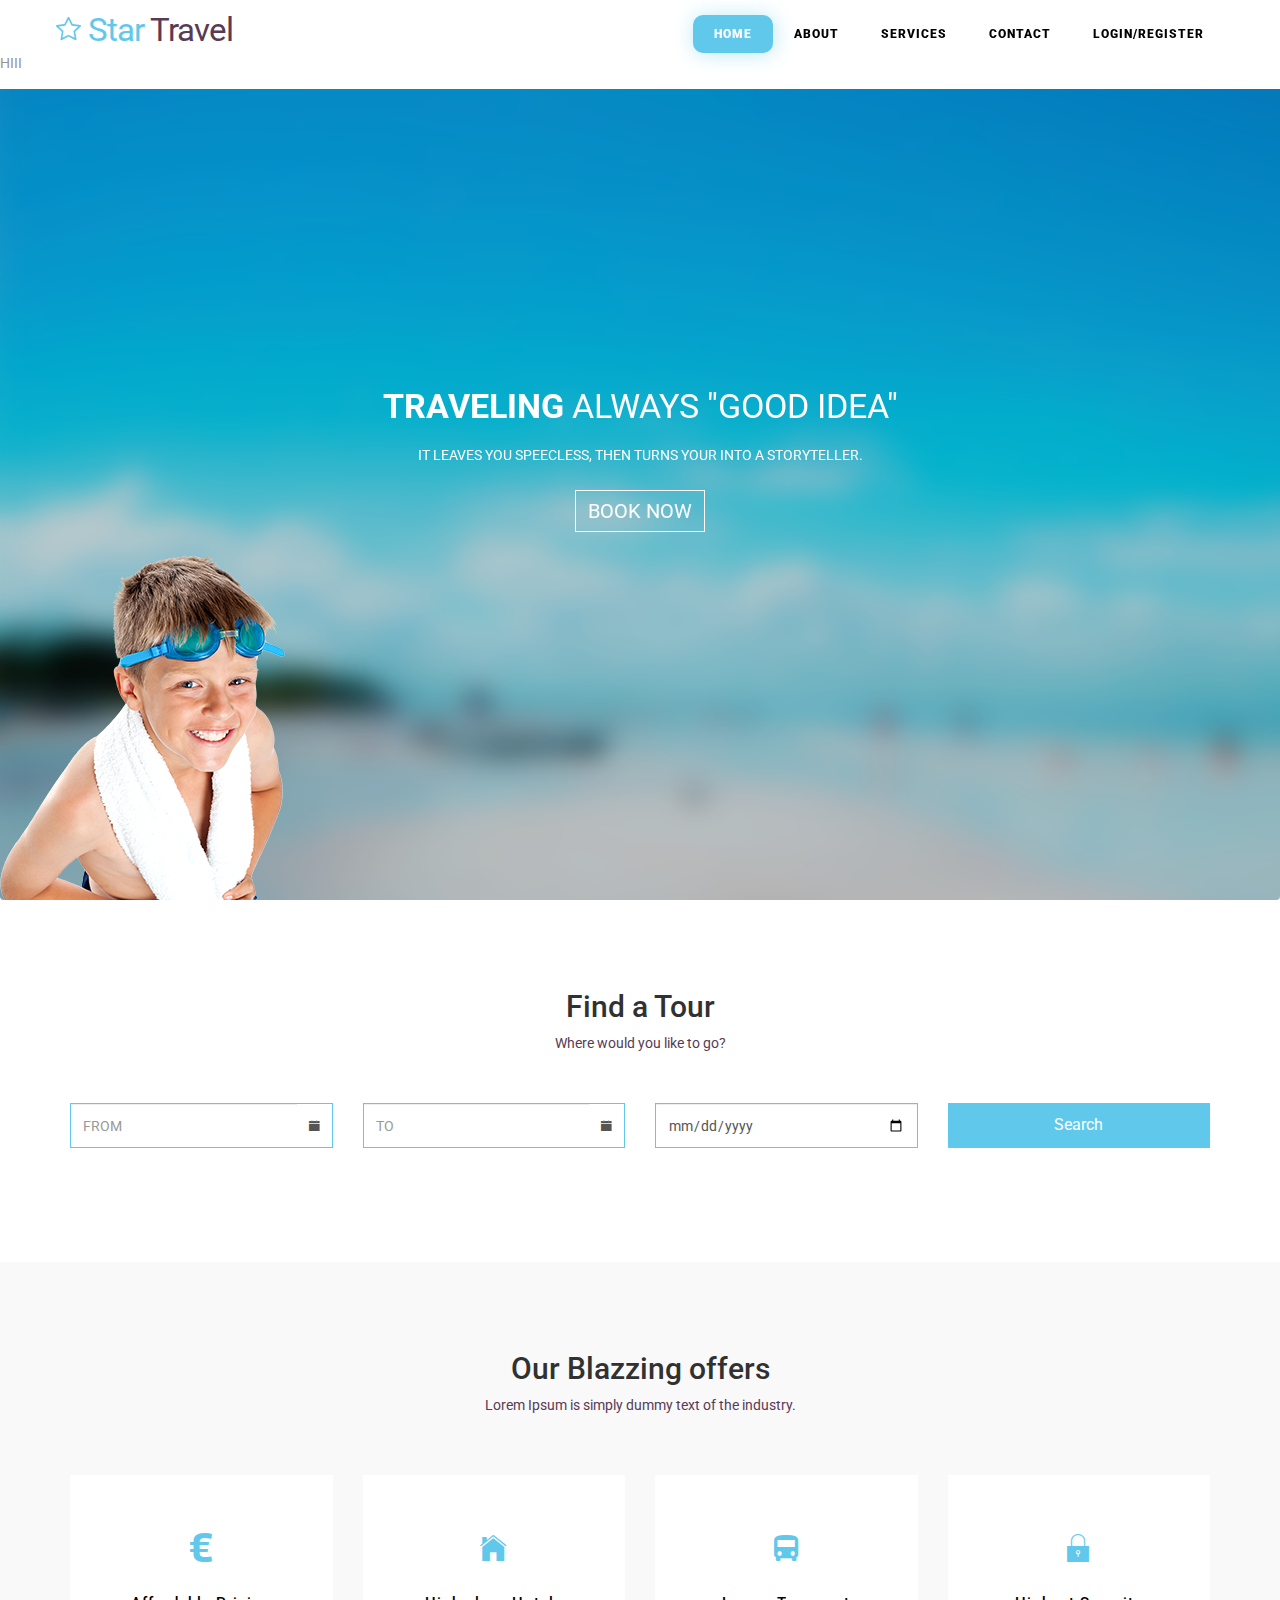
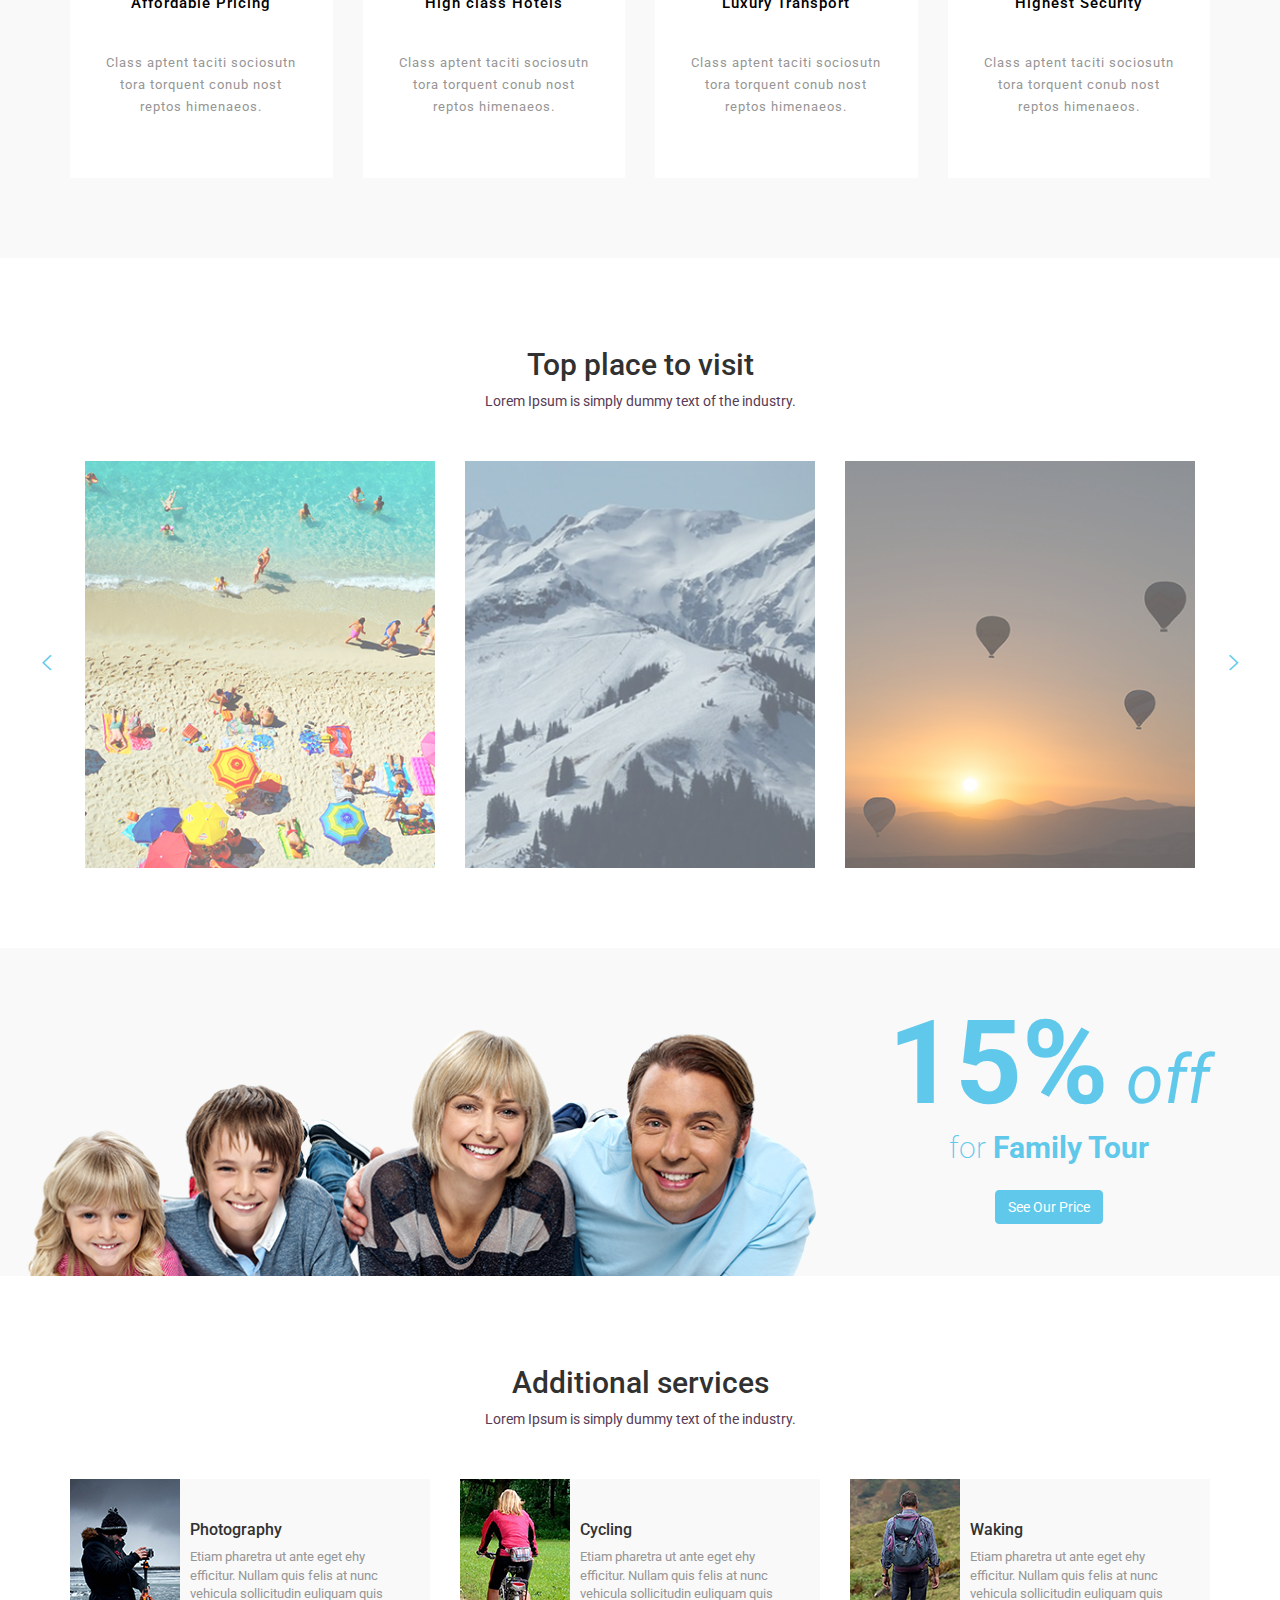
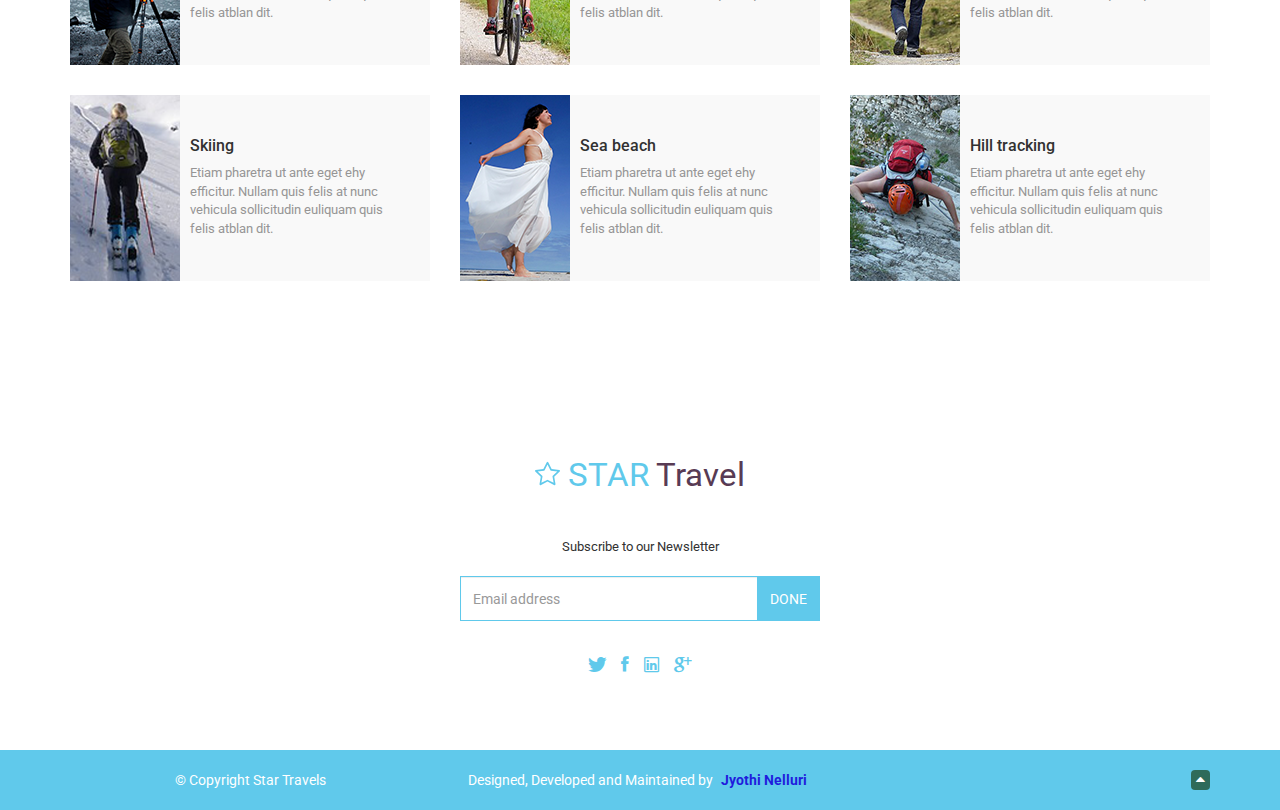
==== commit 14ffb14d: "Add files via upload" ====
--- a/index.html
+++ b/index.html
@@ -1,9 +1,10 @@
 <!DOCTYPE html>
 <html class="noIE" lang="en-US">
-  <head>
+
+<head>
     <meta http-equiv="X-UA-Compatible" content="IE=edge" />
     <meta http-equiv="Content-Type" content="text/html; charset=UTF-8" />
-    <meta name="viewport" content="width=device-width, initial-scale = 1.0, maximum-scale=1.0, user-scalable=no"/>
+    <meta name="viewport" content="width=device-width, initial-scale = 1.0, maximum-scale=1.0, user-scalable=no" />
     <title>STAR Travel</title>
     <link rel="icon" href="assets/images/star-travel-logo.png">
     <link rel="stylesheet" href="assets/css/bootstrap.min.css" />
@@ -13,26 +14,21 @@
     <link rel="stylesheet" href="assets/css/flexslider.css" type="text/css" />
     <link rel="stylesheet" href="assets/css/main.css" />
     <script src="assets/js/searchBus.js"></script>
-  </head>
-  <body>
+</head>
+
+<body>
+
     <nav class="navbar navbar-default navbar-fixed-top">
-      <div class="container">
-        <!-- Brand and toggle get grouped for better mobile display -->
-        <div class="navbar-header">
-          <button
-            type="button"
-            class="navbar-toggle collapsed"
-            data-toggle="collapse"
-            data-target="#bs-example-navbar-collapse-1"
-            aria-expanded="false"
-          >
+        <div class="container">
+            <!-- Brand and toggle get grouped for better mobile display -->
+            <div class="navbar-header">
+                <button type="button" class="navbar-toggle collapsed" data-toggle="collapse" data-target="#bs-example-navbar-collapse-1" aria-expanded="false">
             <span class="sr-only">Toggle navigation</span>
             <span class="icon-bar"></span>
             <span class="icon-bar"></span>
             <span class="icon-bar"></span>
           </button>
-          <a class="navbar-brand" href="index.html" title="HOME"
-            ><svg
+                <a class="navbar-brand" href="index.html" title="HOME"><svg
               xmlns="http://www.w3.org/2000/svg"
               width="25"
               height="25"
@@ -53,897 +49,784 @@
         <div class="collapse navbar-collapse" id="bs-example-navbar-collapse-1">
           <ul class="nav navbar-nav navbar-right">
             <li class="active"><a href="index.html">Home</a></li>
-            <li><a href="about.html">about</a></li>
-            <li><a href="services.html">services</a></li>
-            <li><a href="contact.html">contact</a></li>
-          </ul>
-          <!-- /.nav -->
-        </div>
-        <!-- /.navbar-collapse -->
-      </div>
-      <!-- /.container -->
+                <li><a href="about.html">about</a></li>
+                <li><a href="services.html">services</a></li>
+                <li><a href="contact.html">contact</a></li>
+                <li><a href="login.html">Login/Register</a></li>
+                </ul>
+                <!-- /.nav -->
+            </div>
+            <!-- /.navbar-collapse -->
+        </div>
+        <!-- /.container -->
+        <p>Hiii</p>
     </nav>
+
 
     <!-- Home -->
     <div id="header">
-      <div class="flexslider">
-        <ul class="slides">
-          <li
-            class="slider-item"
-            style="background-image: url('assets/images/item-1.png')"
-          >
-            <div class="intro container">
-              <div class="inner-intro">
-                <h1 class="header-title">
-                  <span>traveling</span> always "good idea"
-                </h1>
-                <p class="header-sub-title">
-                  it leaves you speecless, then turns your into a storyteller.
-                </p>
-                <button class="btn custom-btn">book now</button>
-              </div>
-            </div>
-          </li>
-          <!-- /.slider-item -->
-          <li
-            class="slider-item"
-            style="background-image: url('assets/images/item-2.png')"
-          >
-            <div class="intro">
-              <div class="inner-intro">
-                <h1 class="header-title">
-                  to <span>travel</span> is to <span>live</span>
-                </h1>
-                <p class="header-sub-title">
-                  it leaves you speecless, then turns your into a storyteller.
-                </p>
-                <button class="btn custom-btn">book now</button>
-              </div>
-            </div>
-          </li>
-          <!-- /.slider-item -->
-        </ul>
-        <!-- /.slides -->
-      </div>
-      <!-- /.flexslider -->
+
+        <div class="flexslider">
+            <ul class="slides">
+                <li class="slider-item" style="background-image: url('assets/images/item-1.png')">
+                    <div class="intro container">
+                        <div class="inner-intro">
+                            <h1 class="header-title">
+                                <span>traveling</span> always "good idea"
+                            </h1>
+                            <p class="header-sub-title">
+                                it leaves you speecless, then turns your into a storyteller.
+                            </p>
+                            <button class="btn custom-btn">book now</button>
+                        </div>
+                    </div>
+                </li>
+
+                <!-- /.slider-item -->
+                <li class="slider-item" style="background-image: url('assets/images/item-2.png')">
+                    <div class="intro">
+                        <div class="inner-intro">
+                            <h1 class="header-title">
+                                to <span>travel</span> is to <span>live</span>
+                            </h1>
+                            <p class="header-sub-title">
+                                it leaves you speecless, then turns your into a storyteller.
+                            </p>
+                            <button class="btn custom-btn">book now</button>
+                        </div>
+                    </div>
+                </li>
+                <!-- /.slider-item -->
+            </ul>
+            <!-- /.slides -->
+        </div>
+        <!-- /.flexslider -->
     </div>
+
     <!-- /#header -->
     <!-- Find a Tour -->
 
     <section class="tour section-wrapper container">
-      <h2 class="section-title">Find a Tour</h2>
-      <p class="section-subtitle">Where would you like to go?</p>
-      <div class="row">
-        <div class="col-sm-6 col-md-6 col-lg-3 col-xs-12">
-          <div class="input-group">
-            <input
-              type="text"
-              onchange="validateSearch()"
-              class="form-control border-radius border-right text-uppercase"
-              placeholder="FROM"
-              id="from_location"
-            />
-            <span class="input-group-addon border-radius custom-addon">
+        <h2 class="section-title">Find a Tour</h2>
+        <p class="section-subtitle">Where would you like to go?</p>
+        <div class="row">
+            <div class="col-sm-6 col-md-6 col-lg-3 col-xs-12">
+                <div class="input-group">
+                    <input type="text" onchange="validateSearch()" class="form-control border-radius border-right text-uppercase" placeholder="FROM" id="from_location" />
+                    <span class="input-group-addon border-radius custom-addon">
               <i class="ion-ios-calendar"></i>
             </span>
-          </div>
-          <span class="error" id="errorFromLocation"></span>
-        </div>
-
-        <div class="col-sm-6 col-md-6 col-lg-3 col-xs-12">
-          <div class="input-group">
-            <input
-              type="text"
-              onchange="validateSearch()"
-              class="form-control border-radius border-right text-uppercase"
-              placeholder="TO"
-              id="to_location"
-            />
-            <span class="input-group-addon border-radius custom-addon">
+                </div>
+                <span class="error" id="errorFromLocation"></span>
+            </div>
+
+            <div class="col-sm-6 col-md-6 col-lg-3 col-xs-12">
+                <div class="input-group">
+                    <input type="text" onchange="validateSearch()" class="form-control border-radius border-right text-uppercase" placeholder="TO" id="to_location" />
+                    <span class="input-group-addon border-radius custom-addon">
               <i class="ion-ios-calendar"></i>
             </span>
-          </div>
-          <span class="error" id="errorToLocation"></span>
-        </div>
-
-        <div
-          class="col-sm-6 col-md-6 col-lg-3 col-xs-12"
-          style="margin-bottom: 22px"
-        >
-          <div class="input-group" style="display: inline !important">
-            <input
-              type="date"
-              onchange="validateSearch()"
-              class="form-control border-radius border-right"
-              placeholder="DEPARTURE DATE"
-              style="border-right: 1px solid #60c9eb; margin-bottom: 22px;"
-              id="departure_date"
-            />
-            <!-- <span class="input-group-addon border-radius custom-addon">
+                </div>
+                <span class="error" id="errorToLocation"></span>
+            </div>
+
+            <div class="col-sm-6 col-md-6 col-lg-3 col-xs-12" style="margin-bottom: 22px">
+                <div class="input-group" style="display: inline !important">
+                    <input type="date" onchange="validateSearch()" class="form-control border-radius border-right" placeholder="DEPARTURE DATE" style="border-right: 1px solid #60c9eb; margin-bottom: 22px;" id="departure_date" />
+                    <!-- <span class="input-group-addon border-radius custom-addon">
               <i class="ion-ios-calendar"></i>
             </span> -->
-          </div>
-          <span class="error" id="errorDepartureDate"></span>
-        </div>
-
-        <div class="col-sm-6 col-md-6 col-lg-3 col-xs-12">
-          <div
-            class="btn btn-default border-radius custom-button"
-            onclick="search();"
-          >
-            Search
-          </div>
-        </div>
-      </div>
+                </div>
+                <span class="error" id="errorDepartureDate"></span>
+            </div>
+
+            <div class="col-sm-6 col-md-6 col-lg-3 col-xs-12">
+                <div class="btn btn-default border-radius custom-button" onclick="search();">
+                    Search
+                </div>
+            </div>
+        </div>
     </section>
     <!-- /.tour -->
 
     <!-- bus result -->
     <section class="section-wrapper container" id="buss-details">
-      <section class="row">
-        <section class="col-md-6" style="margin-bottom: 25px;">
-          <section
-            class="card"
-            type="button"
-            data-toggle="modal"
-            data-target="#seatSelectionModal"
-          >
-            <section class="card-body">
-              <section class="card-header-info">
-                <h4 class="card-title">Travel Agency Name 1</h4>
-                <p>25 Feb 2023</p>
-              </section>
-              <section class="card-header-info">
-                <p>Bharat Benz A/C Seater /Sleeper (3+3)</p>
-                <p>Rs. 1500/-</p>
-              </section>
-              <section class="card-header-info">
-                <p>Boarding Place (19:55)</p>
-                <p>02h 00m</p>
-                <p>Destination Place (21:55)</p>
-              </section>
+        <section class="row">
+            <section class="col-md-6" style="margin-bottom: 25px;">
+                <section class="card" type="button" data-toggle="modal" data-target="#seatSelectionModal">
+                    <section class="card-body">
+                        <section class="card-header-info">
+                            <h4 class="card-title">Travel Agency Name 1</h4>
+                            <p>25 Feb 2023</p>
+                        </section>
+                        <section class="card-header-info">
+                            <p>Bharat Benz A/C Seater /Sleeper (3+3)</p>
+                            <p>Rs. 1500/-</p>
+                        </section>
+                        <section class="card-header-info">
+                            <p>Boarding Place (19:55)</p>
+                            <p>02h 00m</p>
+                            <p>Destination Place (21:55)</p>
+                        </section>
+                    </section>
+                </section>
             </section>
-          </section>
+            <section class="col-md-6" style="margin-bottom: 25px;">
+                <section class="card" type="button" data-toggle="modal" data-target="#seatSelectionModal">
+                    <section class="card-body">
+                        <section class="card-header-info">
+                            <h4 class="card-title">Travel Agency Name 2</h4>
+                            <p>25 Feb 2023</p>
+                        </section>
+                        <section class="card-header-info">
+                            <p>Volvo A/C Seater /Sleeper (3+3)</p>
+                            <p>Rs. 2500/-</p>
+                        </section>
+                        <section class="card-header-info">
+                            <p>Boarding Place (11:00)</p>
+                            <p>06h 40 m</p>
+                            <p>Destination Place (17:40)</p>
+                        </section>
+                    </section>
+                </section>
+            </section>
         </section>
-        <section class="col-md-6" style="margin-bottom: 25px;">
-          <section
-            class="card"
-            type="button"
-            data-toggle="modal"
-            data-target="#seatSelectionModal"
-          >
-          <section class="card-body">
-            <section class="card-header-info">
-              <h4 class="card-title">Travel Agency Name 2</h4>
-              <p>25 Feb 2023</p>
-            </section>
-            <section class="card-header-info">
-              <p>Volvo A/C Seater /Sleeper (3+3)</p>
-              <p>Rs. 2500/-</p>
-            </section>
-            <section class="card-header-info">
-              <p>Boarding Place (11:00)</p>
-              <p>06h 40 m</p>
-              <p>Destination Place (17:40)</p>
-            </section>
-          </section>
-          </section>
-        </section>
-      </section>
     </section>
 
     <!-- The modal for seat selection -->
     <div class="modal fade" id="seatSelectionModal">
-      <div class="modal-dialog">
-        <div class="modal-content">
-          <div class="modal-header">
-            <h4 class="modal-title text-info">Please select your seats</h4>
-          </div>
-          <div class="modal-body">
-            <div class="cabin-design">
-              <form id="seatSelectionModalForm">
-                <ol>
-                  <li class="cabi-row cabi-row-1">
-                    <ol class="seats" type="A">
-                      <li class="seat">
-                        <input type="checkbox" id="1A" />
-                        <label for="1A">1A</label>
-                      </li>
-                      <li class="seat">
-                        <input type="checkbox" id="1B" />
-                        <label for="1B">1B</label>
-                      </li>
-                      <li class="seat">
-                        <input type="checkbox" id="1C" />
-                        <label for="1C">1C</label>
-                      </li>
-                      <li class="seat">
-                        <input type="checkbox" id="1D" />
-                        <label for="1D">1D</label>
-                      </li>
-                      <li class="seat">
-                        <input type="checkbox" id="1E" />
-                        <label for="1E">1E</label>
-                      </li>
-                      <li class="seat">
-                        <input type="checkbox" id="1F" />
-                        <label for="1F">1F</label>
-                      </li>
-                    </ol>
-                  </li>
-                  <li class="cabi-row cabi-row-2">
-                    <ol class="seats" type="A">
-                      <li class="seat">
-                        <input type="checkbox" id="2A" />
-                        <label for="2A">2A</label>
-                      </li>
-                      <li class="seat">
-                        <input type="checkbox" id="2B" />
-                        <label for="2B">2B</label>
-                      </li>
-                      <li class="seat">
-                        <input type="checkbox" id="2C" />
-                        <label for="2C">2C</label>
-                      </li>
-                      <li class="seat">
-                        <input type="checkbox" id="2D" />
-                        <label for="2D">2D</label>
-                      </li>
-                      <li class="seat">
-                        <input type="checkbox" id="2E" />
-                        <label for="2E">2E</label>
-                      </li>
-                      <li class="seat">
-                        <input type="checkbox" id="2F" />
-                        <label for="2F">2F</label>
-                      </li>
-                    </ol>
-                  </li>
-                  <li class="cabi-row cabi-row-3">
-                    <ol class="seats" type="A">
-                      <li class="seat">
-                        <input type="checkbox" id="3A" />
-                        <label for="3A">3A</label>
-                      </li>
-                      <li class="seat">
-                        <input type="checkbox" id="3B" />
-                        <label for="3B">3B</label>
-                      </li>
-                      <li class="seat">
-                        <input type="checkbox" id="3C" />
-                        <label for="3C">3C</label>
-                      </li>
-                      <li class="seat">
-                        <input type="checkbox" id="3D" />
-                        <label for="3D">3D</label>
-                      </li>
-                      <li class="seat">
-                        <input type="checkbox" id="3E" />
-                        <label for="3E">3E</label>
-                      </li>
-                      <li class="seat">
-                        <input type="checkbox" id="3F" />
-                        <label for="3F">3F</label>
-                      </li>
-                    </ol>
-                  </li>
-                  <li class="cabi-row cabi-row-4">
-                    <ol class="seats" type="A">
-                      <li class="seat">
-                        <input type="checkbox" id="4A" />
-                        <label for="4A">4A</label>
-                      </li>
-                      <li class="seat">
-                        <input type="checkbox" id="4B" />
-                        <label for="4B">4B</label>
-                      </li>
-                      <li class="seat">
-                        <input type="checkbox" id="4C" />
-                        <label for="4C">4C</label>
-                      </li>
-                      <li class="seat">
-                        <input type="checkbox" id="4D" />
-                        <label for="4D">4D</label>
-                      </li>
-                      <li class="seat">
-                        <input type="checkbox" id="4E" />
-                        <label for="4E">4E</label>
-                      </li>
-                      <li class="seat">
-                        <input type="checkbox" id="4F" />
-                        <label for="4F">4F</label>
-                      </li>
-                    </ol>
-                  </li>
-                  <li class="cabi-row cabi-row-5">
-                    <ol class="seats" type="A">
-                      <li class="seat">
-                        <input type="checkbox" id="5A" />
-                        <label for="5A">5A</label>
-                      </li>
-                      <li class="seat">
-                        <input type="checkbox" id="5B" />
-                        <label for="5B">5B</label>
-                      </li>
-                      <li class="seat">
-                        <input type="checkbox" id="5C" />
-                        <label for="5C">5C</label>
-                      </li>
-                      <li class="seat">
-                        <input type="checkbox" id="5D" />
-                        <label for="5D">5D</label>
-                      </li>
-                      <li class="seat">
-                        <input type="checkbox" id="5E" />
-                        <label for="5E">5E</label>
-                      </li>
-                      <li class="seat">
-                        <input type="checkbox" id="5F" />
-                        <label for="5F">5F</label>
-                      </li>
-                    </ol>
-                  </li>
-                  <li class="cabi-row cabi-row-6">
-                    <ol class="seats" type="A">
-                      <li class="seat">
-                        <input type="checkbox" id="6A" />
-                        <label for="6A">6A</label>
-                      </li>
-                      <li class="seat">
-                        <input type="checkbox" id="6B" />
-                        <label for="6B">6B</label>
-                      </li>
-                      <li class="seat">
-                        <input type="checkbox" id="6C" />
-                        <label for="6C">6C</label>
-                      </li>
-                      <li class="seat">
-                        <input type="checkbox" id="6D" />
-                        <label for="6D">6D</label>
-                      </li>
-                      <li class="seat">
-                        <input type="checkbox" id="6E" />
-                        <label for="6E">6E</label>
-                      </li>
-                      <li class="seat">
-                        <input type="checkbox" id="6F" />
-                        <label for="6F">6F</label>
-                      </li>
-                    </ol>
-                  </li>
-                  <li class="cabi-row cabi-row-7">
-                    <ol class="seats" type="A">
-                      <li class="seat">
-                        <input type="checkbox" id="7A" />
-                        <label for="7A">7A</label>
-                      </li>
-                      <li class="seat">
-                        <input type="checkbox" id="7B" />
-                        <label for="7B">7B</label>
-                      </li>
-                      <li class="seat">
-                        <input type="checkbox" id="7C" />
-                        <label for="7C">7C</label>
-                      </li>
-                      <li class="seat">
-                        <input type="checkbox" id="7D" />
-                        <label for="7D">7D</label>
-                      </li>
-                      <li class="seat">
-                        <input type="checkbox" id="7E" />
-                        <label for="7E">7E</label>
-                      </li>
-                      <li class="seat">
-                        <input type="checkbox" id="7F" />
-                        <label for="7F">7F</label>
-                      </li>
-                    </ol>
-                  </li>
-                  <li class="cabi-row cabi-row-8">
-                    <ol class="seats" type="A">
-                      <li class="seat">
-                        <input type="checkbox" id="8A" />
-                        <label for="8A">8A</label>
-                      </li>
-                      <li class="seat">
-                        <input type="checkbox" id="8B" />
-                        <label for="8B">8B</label>
-                      </li>
-                      <li class="seat">
-                        <input type="checkbox" id="8C" />
-                        <label for="8C">8C</label>
-                      </li>
-                      <li class="seat">
-                        <input type="checkbox" id="8D" />
-                        <label for="8D">8D</label>
-                      </li>
-                      <li class="seat">
-                        <input type="checkbox" id="8E" />
-                        <label for="8E">8E</label>
-                      </li>
-                      <li class="seat">
-                        <input type="checkbox" id="8F" />
-                        <label for="8F">8F</label>
-                      </li>
-                    </ol>
-                  </li>
-                  <li class="cabi-row cabi-row-9">
-                    <ol class="seats" type="A">
-                      <li class="seat">
-                        <input type="checkbox" id="9A" />
-                        <label for="9A">9A</label>
-                      </li>
-                      <li class="seat">
-                        <input type="checkbox" id="9B" />
-                        <label for="9B">9B</label>
-                      </li>
-                      <li class="seat">
-                        <input type="checkbox" id="9C" />
-                        <label for="9C">9C</label>
-                      </li>
-                      <li class="seat">
-                        <input type="checkbox" id="9D" />
-                        <label for="9D">9D</label>
-                      </li>
-                      <li class="seat">
-                        <input type="checkbox" id="9E" />
-                        <label for="9E">9E</label>
-                      </li>
-                      <li class="seat">
-                        <input type="checkbox" id="9F" />
-                        <label for="9F">9F</label>
-                      </li>
-                    </ol>
-                  </li>
-                  <li class="cabi-row cabi-row-10">
-                    <ol class="seats" type="A">
-                      <li class="seat">
-                        <input type="checkbox" id="10A" />
-                        <label for="10A">10A</label>
-                      </li>
-                      <li class="seat">
-                        <input type="checkbox" id="10B" />
-                        <label for="10B">10B</label>
-                      </li>
-                      <li class="seat">
-                        <input type="checkbox" id="10C" />
-                        <label for="10C">10C</label>
-                      </li>
-                      <li class="seat">
-                        <input type="checkbox" id="10D" />
-                        <label for="10D">10D</label>
-                      </li>
-                      <li class="seat">
-                        <input type="checkbox" id="10E" />
-                        <label for="10E">10E</label>
-                      </li>
-                      <li class="seat">
-                        <input type="checkbox" id="10F" />
-                        <label for="10F">10F</label>
-                      </li>
-                    </ol>
-                  </li>
-                </ol>
-              </form>
-            </div>
-          </div>
-          <div class="modal-footer">
-            <!-- <button type="button" class="btn btn-info" data-dismiss="modal">
+        <div class="modal-dialog">
+            <div class="modal-content">
+                <div class="modal-header">
+                    <h4 class="modal-title text-info">Please select your seats</h4>
+                </div>
+                <div class="modal-body">
+                    <div class="cabin-design">
+                        <form id="seatSelectionModalForm">
+                            <ol>
+                                <li class="cabi-row cabi-row-1">
+                                    <ol class="seats" type="A">
+                                        <li class="seat">
+                                            <input type="checkbox" id="1A" />
+                                            <label for="1A">1A</label>
+                                        </li>
+                                        <li class="seat">
+                                            <input type="checkbox" id="1B" />
+                                            <label for="1B">1B</label>
+                                        </li>
+                                        <li class="seat">
+                                            <input type="checkbox" id="1C" />
+                                            <label for="1C">1C</label>
+                                        </li>
+                                        <li class="seat">
+                                            <input type="checkbox" id="1D" />
+                                            <label for="1D">1D</label>
+                                        </li>
+                                        <li class="seat">
+                                            <input type="checkbox" id="1E" />
+                                            <label for="1E">1E</label>
+                                        </li>
+                                        <li class="seat">
+                                            <input type="checkbox" id="1F" />
+                                            <label for="1F">1F</label>
+                                        </li>
+                                    </ol>
+                                </li>
+                                <li class="cabi-row cabi-row-2">
+                                    <ol class="seats" type="A">
+                                        <li class="seat">
+                                            <input type="checkbox" id="2A" />
+                                            <label for="2A">2A</label>
+                                        </li>
+                                        <li class="seat">
+                                            <input type="checkbox" id="2B" />
+                                            <label for="2B">2B</label>
+                                        </li>
+                                        <li class="seat">
+                                            <input type="checkbox" id="2C" />
+                                            <label for="2C">2C</label>
+                                        </li>
+                                        <li class="seat">
+                                            <input type="checkbox" id="2D" />
+                                            <label for="2D">2D</label>
+                                        </li>
+                                        <li class="seat">
+                                            <input type="checkbox" id="2E" />
+                                            <label for="2E">2E</label>
+                                        </li>
+                                        <li class="seat">
+                                            <input type="checkbox" id="2F" />
+                                            <label for="2F">2F</label>
+                                        </li>
+                                    </ol>
+                                </li>
+                                <li class="cabi-row cabi-row-3">
+                                    <ol class="seats" type="A">
+                                        <li class="seat">
+                                            <input type="checkbox" id="3A" />
+                                            <label for="3A">3A</label>
+                                        </li>
+                                        <li class="seat">
+                                            <input type="checkbox" id="3B" />
+                                            <label for="3B">3B</label>
+                                        </li>
+                                        <li class="seat">
+                                            <input type="checkbox" id="3C" />
+                                            <label for="3C">3C</label>
+                                        </li>
+                                        <li class="seat">
+                                            <input type="checkbox" id="3D" />
+                                            <label for="3D">3D</label>
+                                        </li>
+                                        <li class="seat">
+                                            <input type="checkbox" id="3E" />
+                                            <label for="3E">3E</label>
+                                        </li>
+                                        <li class="seat">
+                                            <input type="checkbox" id="3F" />
+                                            <label for="3F">3F</label>
+                                        </li>
+                                    </ol>
+                                </li>
+                                <li class="cabi-row cabi-row-4">
+                                    <ol class="seats" type="A">
+                                        <li class="seat">
+                                            <input type="checkbox" id="4A" />
+                                            <label for="4A">4A</label>
+                                        </li>
+                                        <li class="seat">
+                                            <input type="checkbox" id="4B" />
+                                            <label for="4B">4B</label>
+                                        </li>
+                                        <li class="seat">
+                                            <input type="checkbox" id="4C" />
+                                            <label for="4C">4C</label>
+                                        </li>
+                                        <li class="seat">
+                                            <input type="checkbox" id="4D" />
+                                            <label for="4D">4D</label>
+                                        </li>
+                                        <li class="seat">
+                                            <input type="checkbox" id="4E" />
+                                            <label for="4E">4E</label>
+                                        </li>
+                                        <li class="seat">
+                                            <input type="checkbox" id="4F" />
+                                            <label for="4F">4F</label>
+                                        </li>
+                                    </ol>
+                                </li>
+                                <li class="cabi-row cabi-row-5">
+                                    <ol class="seats" type="A">
+                                        <li class="seat">
+                                            <input type="checkbox" id="5A" />
+                                            <label for="5A">5A</label>
+                                        </li>
+                                        <li class="seat">
+                                            <input type="checkbox" id="5B" />
+                                            <label for="5B">5B</label>
+                                        </li>
+                                        <li class="seat">
+                                            <input type="checkbox" id="5C" />
+                                            <label for="5C">5C</label>
+                                        </li>
+                                        <li class="seat">
+                                            <input type="checkbox" id="5D" />
+                                            <label for="5D">5D</label>
+                                        </li>
+                                        <li class="seat">
+                                            <input type="checkbox" id="5E" />
+                                            <label for="5E">5E</label>
+                                        </li>
+                                        <li class="seat">
+                                            <input type="checkbox" id="5F" />
+                                            <label for="5F">5F</label>
+                                        </li>
+                                    </ol>
+                                </li>
+                                <li class="cabi-row cabi-row-6">
+                                    <ol class="seats" type="A">
+                                        <li class="seat">
+                                            <input type="checkbox" id="6A" />
+                                            <label for="6A">6A</label>
+                                        </li>
+                                        <li class="seat">
+                                            <input type="checkbox" id="6B" />
+                                            <label for="6B">6B</label>
+                                        </li>
+                                        <li class="seat">
+                                            <input type="checkbox" id="6C" />
+                                            <label for="6C">6C</label>
+                                        </li>
+                                        <li class="seat">
+                                            <input type="checkbox" id="6D" />
+                                            <label for="6D">6D</label>
+                                        </li>
+                                        <li class="seat">
+                                            <input type="checkbox" id="6E" />
+                                            <label for="6E">6E</label>
+                                        </li>
+                                        <li class="seat">
+                                            <input type="checkbox" id="6F" />
+                                            <label for="6F">6F</label>
+                                        </li>
+                                    </ol>
+                                </li>
+                                <li class="cabi-row cabi-row-7">
+                                    <ol class="seats" type="A">
+                                        <li class="seat">
+                                            <input type="checkbox" id="7A" />
+                                            <label for="7A">7A</label>
+                                        </li>
+                                        <li class="seat">
+                                            <input type="checkbox" id="7B" />
+                                            <label for="7B">7B</label>
+                                        </li>
+                                        <li class="seat">
+                                            <input type="checkbox" id="7C" />
+                                            <label for="7C">7C</label>
+                                        </li>
+                                        <li class="seat">
+                                            <input type="checkbox" id="7D" />
+                                            <label for="7D">7D</label>
+                                        </li>
+                                        <li class="seat">
+                                            <input type="checkbox" id="7E" />
+                                            <label for="7E">7E</label>
+                                        </li>
+                                        <li class="seat">
+                                            <input type="checkbox" id="7F" />
+                                            <label for="7F">7F</label>
+                                        </li>
+                                    </ol>
+                                </li>
+                                <li class="cabi-row cabi-row-8">
+                                    <ol class="seats" type="A">
+                                        <li class="seat">
+                                            <input type="checkbox" id="8A" />
+                                            <label for="8A">8A</label>
+                                        </li>
+                                        <li class="seat">
+                                            <input type="checkbox" id="8B" />
+                                            <label for="8B">8B</label>
+                                        </li>
+                                        <li class="seat">
+                                            <input type="checkbox" id="8C" />
+                                            <label for="8C">8C</label>
+                                        </li>
+                                        <li class="seat">
+                                            <input type="checkbox" id="8D" />
+                                            <label for="8D">8D</label>
+                                        </li>
+                                        <li class="seat">
+                                            <input type="checkbox" id="8E" />
+                                            <label for="8E">8E</label>
+                                        </li>
+                                        <li class="seat">
+                                            <input type="checkbox" id="8F" />
+                                            <label for="8F">8F</label>
+                                        </li>
+                                    </ol>
+                                </li>
+                                <li class="cabi-row cabi-row-9">
+                                    <ol class="seats" type="A">
+                                        <li class="seat">
+                                            <input type="checkbox" id="9A" />
+                                            <label for="9A">9A</label>
+                                        </li>
+                                        <li class="seat">
+                                            <input type="checkbox" id="9B" />
+                                            <label for="9B">9B</label>
+                                        </li>
+                                        <li class="seat">
+                                            <input type="checkbox" id="9C" />
+                                            <label for="9C">9C</label>
+                                        </li>
+                                        <li class="seat">
+                                            <input type="checkbox" id="9D" />
+                                            <label for="9D">9D</label>
+                                        </li>
+                                        <li class="seat">
+                                            <input type="checkbox" id="9E" />
+                                            <label for="9E">9E</label>
+                                        </li>
+                                        <li class="seat">
+                                            <input type="checkbox" id="9F" />
+                                            <label for="9F">9F</label>
+                                        </li>
+                                    </ol>
+                                </li>
+                                <li class="cabi-row cabi-row-10">
+                                    <ol class="seats" type="A">
+                                        <li class="seat">
+                                            <input type="checkbox" id="10A" />
+                                            <label for="10A">10A</label>
+                                        </li>
+                                        <li class="seat">
+                                            <input type="checkbox" id="10B" />
+                                            <label for="10B">10B</label>
+                                        </li>
+                                        <li class="seat">
+                                            <input type="checkbox" id="10C" />
+                                            <label for="10C">10C</label>
+                                        </li>
+                                        <li class="seat">
+                                            <input type="checkbox" id="10D" />
+                                            <label for="10D">10D</label>
+                                        </li>
+                                        <li class="seat">
+                                            <input type="checkbox" id="10E" />
+                                            <label for="10E">10E</label>
+                                        </li>
+                                        <li class="seat">
+                                            <input type="checkbox" id="10F" />
+                                            <label for="10F">10F</label>
+                                        </li>
+                                    </ol>
+                                </li>
+                            </ol>
+                        </form>
+                    </div>
+                </div>
+                <div class="modal-footer">
+                    <!-- <button type="button" class="btn btn-info" data-dismiss="modal">
               Close
             </button> -->
-            <button
-              type="button"
-              class="btn btn-danger"
-              onclick="cancelSeatBooking();"
-            >
+                    <button type="button" class="btn btn-danger" onclick="cancelSeatBooking();">
               Cancel
             </button>
-            <button
-              type="button"
-              class="btn btn-primary"
-              onclick="showTicketBookingModal();"
-            >
+                    <button type="button" class="btn btn-primary" onclick="showTicketBookingModal();">
               Next
             </button>
-          </div>
-        </div>
-      </div>
+                </div>
+            </div>
+        </div>
     </div>
 
     <!-- The modal for seat selection -->
     <div class="modal fade" id="showTicketBookingModal">
-      <div class="modal-dialog">
-        <div class="modal-content">
-          <div class="modal-header">
-            <h4 class="modal-title text-info">
-              Please fill your personal details
-            </h4>
-          </div>
-          <div class="modal-body">
-            <form id="personalInformationForm">
-              <section class="row" style="margin-bottom: 25px;">
-                <section class="col-md-12">
-                  <section class="form-card">
-                    <section class="form-group">
-                      <label for="name">Name</label>
-                      <input class="form-control" type="text" id="name" />
-                    </section>
-                    <section class="form-check">
-                      <section class="row">
-                        <section class="col-md-6">
-                          <section class="form-group">
-                            <label for="gender">Gender</label>
-                          </section>
-                          <label class="form-check-label" for="gender1">
+        <div class="modal-dialog">
+            <div class="modal-content">
+                <div class="modal-header">
+                    <h4 class="modal-title text-info">
+                        Please fill your personal details
+                    </h4>
+                </div>
+                <div class="modal-body">
+                    <form id="personalInformationForm">
+                        <section class="row" style="margin-bottom: 25px;">
+                            <section class="col-md-12">
+                                <section class="form-card">
+                                    <section class="form-group">
+                                        <label for="name">Name</label>
+                                        <input class="form-control" type="text" id="name" />
+                                    </section>
+                                    <section class="form-check">
+                                        <section class="row">
+                                            <section class="col-md-6">
+                                                <section class="form-group">
+                                                    <label for="gender">Gender</label>
+                                                </section>
+                                                <label class="form-check-label" for="gender1">
                             <input class="form-check-input" type="radio" value="Male" name="gender" id="gender1" /> Male
                           </label>&nbsp;&nbsp;
-                          <label class="form-check-label" for="gender2">
+                                                <label class="form-check-label" for="gender2">
                             <input class="form-check-input" type="radio" value="Female" name="gender" id="gender2" /> Female
                           </label>&nbsp;&nbsp;
-                          <label class="form-check-label" for="gender3">
+                                                <label class="form-check-label" for="gender3">
                             <input class="form-check-input" type="radio" value="Other" name="gender" id="gender3" /> Other
                           </label>
+                                            </section>
+                                            <section class="col-md-6">
+                                                <section class="form-group">
+                                                    <label for="age">Age</label>
+                                                    <input class="form-control" type="number" id="age" />
+                                                </section>
+                                            </section>
+                                        </section>
+                                    </section>
+                                </section>
+                            </section>
                         </section>
-                        <section class="col-md-6">
-                          <section class="form-group">
-                            <label for="age">Age</label>
-                            <input class="form-control" type="number" id="age" />
-                          </section>
+                        <section class="row">
+                            <section class="col-md-12">
+                                <section class="form-card">
+                                    <section class="form-group">
+                                        <label>Contact Details</label>
+                                        <p>Your ticket will be sent to below given details.</p>
+                                    </section>
+                                    <section class="form-group">
+                                        <label for="email">Email ID</label>
+                                        <input class="form-control" type="email" id="email" />
+                                    </section>
+                                    <section class="form-group">
+                                        <label for="number">Phone</label>
+                                        <input class="form-control" type="number" id="number" />
+                                    </section>
+                                </section>
+                            </section>
                         </section>
-                      </section>
-                    </section>
-                  </section>
-                </section>
-              </section>
-              <section class="row">
-                <section class="col-md-12">
-                  <section class="form-card">
-                    <section class="form-group">
-                      <label>Contact Details</label>
-                      <p>Your ticket will be sent to below given details.</p>
-                    </section>
-                    <section class="form-group">
-                      <label for="email">Email ID</label>
-                      <input class="form-control" type="email" id="email" />
-                    </section>
-                    <section class="form-group">
-                      <label for="number">Phone</label>
-                      <input class="form-control" type="number" id="number" />
-                    </section>
-                  </section>
-                </section>
-              </section>
-            </form>
-          </div>
-          <div class="modal-footer">
-            <button
-              type="button"
-              class="btn btn-primary"
-              onclick="goBacToSeatBookingModal();"
-            >
+                    </form>
+                </div>
+                <div class="modal-footer">
+                    <button type="button" class="btn btn-primary" onclick="goBacToSeatBookingModal();">
               Back
             </button>
-            <button
-              type="button"
-              class="btn btn-danger"
-              onclick="cancelTicketBooking();"
-            >
+                    <button type="button" class="btn btn-danger" onclick="cancelTicketBooking();">
               Cancel
             </button>
-            <button
-              type="button"
-              class="btn btn-success"
-              onclick="alert('This feature is under development!');"
-            >
+                    <button type="button" class="btn btn-success" onclick="alert('This feature is under development!');">
               Book
             </button>
-          </div>
-        </div>
-      </div>
+                </div>
+            </div>
+        </div>
     </div>
 
     <script>
-      function cancelSeatBooking() {
-        document.getElementById("seatSelectionModalForm").reset();
-        $("#seatSelectionModal").modal("hide");
-        $("#seatSelectionModal").hide();
-      }
-
-      function showTicketBookingModal() {
-        $("#seatSelectionModal").modal("hide");
-        $("#seatSelectionModal").hide();
-        $("#showTicketBookingModal").modal("show");
-        $("#showTicketBookingModal").show();
-      }
-
-      function cancelTicketBooking() {
-        document.getElementById("seatSelectionModalForm").reset();
-        document.getElementById("personalInformationForm").reset();
-        $("#showTicketBookingModal").modal("hide");
-        $("#showTicketBookingModal").hide();
-      }
-
-      function goBacToSeatBookingModal() {
-        $("#seatSelectionModal").modal("show");
-        $("#seatSelectionModal").show();
-        $("#showTicketBookingModal").modal("hide");
-        $("#hideTicketBookingModal").show();
-      }
+        function cancelSeatBooking() {
+            document.getElementById("seatSelectionModalForm").reset();
+            $("#seatSelectionModal").modal("hide");
+            $("#seatSelectionModal").hide();
+        }
+
+        function showTicketBookingModal() {
+            $("#seatSelectionModal").modal("hide");
+            $("#seatSelectionModal").hide();
+            $("#showTicketBookingModal").modal("show");
+            $("#showTicketBookingModal").show();
+        }
+
+        function cancelTicketBooking() {
+            document.getElementById("seatSelectionModalForm").reset();
+            document.getElementById("personalInformationForm").reset();
+            $("#showTicketBookingModal").modal("hide");
+            $("#showTicketBookingModal").hide();
+        }
+
+        function goBacToSeatBookingModal() {
+            $("#seatSelectionModal").modal("show");
+            $("#seatSelectionModal").show();
+            $("#showTicketBookingModal").modal("hide");
+            $("#hideTicketBookingModal").show();
+        }
     </script>
 
     <!-- Our Blazzing offers -->
     <section class="offer section-wrapper">
-      <div class="container">
-        <h2 class="section-title">Our Blazzing offers</h2>
-        <p class="section-subtitle">
-          Lorem Ipsum is simply dummy text of the industry.
-        </p>
-        <div class="row">
-          <div class="col-sm-6 col-md-6 col-lg-3 col-xs-12">
-            <div class="offer-item">
-              <div class="icon">
-                <i class="ion-social-euro"></i>
-              </div>
-              <h3>Affordable Pricing</h3>
-              <p>
-                Class aptent taciti sociosutn tora torquent conub nost reptos
-                himenaeos.
-              </p>
-            </div>
-          </div>
-          <!-- /.col-md-3 -->
-
-          <div class="col-sm-6 col-md-6 col-lg-3 col-xs-12">
-            <div class="offer-item">
-              <div class="icon">
-                <i class="ion-ios-home"></i>
-              </div>
-              <h3>High class Hotels</h3>
-              <p>
-                Class aptent taciti sociosutn tora torquent conub nost reptos
-                himenaeos.
-              </p>
-            </div>
-          </div>
-          <!-- /.col-md-3 -->
-
-          <div class="col-sm-6 col-md-6 col-lg-3 col-xs-12">
-            <div class="offer-item">
-              <div class="icon">
-                <i class="ion-android-bus"></i>
-              </div>
-              <h3>Luxury Transport</h3>
-              <p>
-                Class aptent taciti sociosutn tora torquent conub nost reptos
-                himenaeos.
-              </p>
-            </div>
-          </div>
-          <!-- /.col-md-3 -->
-
-          <div class="col-sm-6 col-md-6 col-lg-3 col-xs-12">
-            <div class="offer-item">
-              <div class="icon">
-                <i class="ion-ios-locked"></i>
-              </div>
-              <h3>Highest Security</h3>
-              <p>
-                Class aptent taciti sociosutn tora torquent conub nost reptos
-                himenaeos.
-              </p>
-            </div>
-          </div>
-          <!-- /.col-md-3 -->
-        </div>
-        <!-- /.row -->
-      </div>
-      <!-- /.container -->
+        <div class="container">
+            <h2 class="section-title">Our Blazzing offers</h2>
+            <p class="section-subtitle">
+                Lorem Ipsum is simply dummy text of the industry.
+            </p>
+            <div class="row">
+                <div class="col-sm-6 col-md-6 col-lg-3 col-xs-12">
+                    <div class="offer-item">
+                        <div class="icon">
+                            <i class="ion-social-euro"></i>
+                        </div>
+                        <h3>Affordable Pricing</h3>
+                        <p>
+                            Class aptent taciti sociosutn tora torquent conub nost reptos himenaeos.
+                        </p>
+                    </div>
+                </div>
+                <!-- /.col-md-3 -->
+
+                <div class="col-sm-6 col-md-6 col-lg-3 col-xs-12">
+                    <div class="offer-item">
+                        <div class="icon">
+                            <i class="ion-ios-home"></i>
+                        </div>
+                        <h3>High class Hotels</h3>
+                        <p>
+                            Class aptent taciti sociosutn tora torquent conub nost reptos himenaeos.
+                        </p>
+                    </div>
+                </div>
+                <!-- /.col-md-3 -->
+
+                <div class="col-sm-6 col-md-6 col-lg-3 col-xs-12">
+                    <div class="offer-item">
+                        <div class="icon">
+                            <i class="ion-android-bus"></i>
+                        </div>
+                        <h3>Luxury Transport</h3>
+                        <p>
+                            Class aptent taciti sociosutn tora torquent conub nost reptos himenaeos.
+                        </p>
+                    </div>
+                </div>
+                <!-- /.col-md-3 -->
+
+                <div class="col-sm-6 col-md-6 col-lg-3 col-xs-12">
+                    <div class="offer-item">
+                        <div class="icon">
+                            <i class="ion-ios-locked"></i>
+                        </div>
+                        <h3>Highest Security</h3>
+                        <p>
+                            Class aptent taciti sociosutn tora torquent conub nost reptos himenaeos.
+                        </p>
+                    </div>
+                </div>
+                <!-- /.col-md-3 -->
+            </div>
+            <!-- /.row -->
+        </div>
+        <!-- /.container -->
     </section>
     <!-- /.offer -->
 
     <!-- Top place to visit -->
     <section class="visit section-wrapper">
-      <div class="container">
-        <h2 class="section-title">Top place to visit</h2>
-        <p class="section-subtitle">
-          Lorem Ipsum is simply dummy text of the industry.
-        </p>
-
-        <div class="owl-carousel visit-carousel" id="">
-          <div class="item">
-            <img
-              src="assets/images/visit-1.png"
-              alt="visit-image"
-              class="img-responsive visit-item"
-            />
-          </div>
-          <div class="item">
-            <img
-              src="assets/images/visit-2.png"
-              alt="visit-image"
-              class="img-responsive visit-item"
-            />
-          </div>
-          <div class="item">
-            <img
-              src="assets/images/visit-3.png"
-              alt="visit-image"
-              class="img-responsive visit-item"
-            />
-          </div>
-          <div class="item">
-            <img
-              src="assets/images/visit-1.png"
-              alt="visit-image"
-              class="img-responsive visit-item"
-            />
-          </div>
-          <div class="item">
-            <img
-              src="assets/images/visit-2.png"
-              alt="visit-image"
-              class="img-responsive visit-item"
-            />
-          </div>
-          <div class="item">
-            <img
-              src="assets/images/visit-3.png"
-              alt="visit-image"
-              class="img-responsive visit-item"
-            />
-          </div>
-        </div>
-      </div>
-      <!-- /.container -->
+        <div class="container">
+            <h2 class="section-title">Top place to visit</h2>
+            <p class="section-subtitle">
+                Lorem Ipsum is simply dummy text of the industry.
+            </p>
+
+            <div class="owl-carousel visit-carousel" id="">
+                <div class="item">
+                    <img src="assets/images/visit-1.png" alt="visit-image" class="img-responsive visit-item" />
+                </div>
+                <div class="item">
+                    <img src="assets/images/visit-2.png" alt="visit-image" class="img-responsive visit-item" />
+                </div>
+                <div class="item">
+                    <img src="assets/images/visit-3.png" alt="visit-image" class="img-responsive visit-item" />
+                </div>
+                <div class="item">
+                    <img src="assets/images/visit-1.png" alt="visit-image" class="img-responsive visit-item" />
+                </div>
+                <div class="item">
+                    <img src="assets/images/visit-2.png" alt="visit-image" class="img-responsive visit-item" />
+                </div>
+                <div class="item">
+                    <img src="assets/images/visit-3.png" alt="visit-image" class="img-responsive visit-item" />
+                </div>
+            </div>
+        </div>
+        <!-- /.container -->
     </section>
     <!-- /.visit -->
 
     <div class="offer-cta">
-      <div class="container">
-        <div class="offering">
-          <div class="percent"><span>15%</span> off</div>
-          <div class="FTour">for <strong>Family Tour</strong></div>
-          <a class="btn btn-default price-btn" href="#"> see our price </a>
-        </div>
-        <!-- /.offering -->
-      </div>
-      <!-- /.container -->
+        <div class="container">
+            <div class="offering">
+                <div class="percent"><span>15%</span> off</div>
+                <div class="FTour">for <strong>Family Tour</strong></div>
+                <a class="btn btn-default price-btn" href="#"> see our price </a>
+            </div>
+            <!-- /.offering -->
+        </div>
+        <!-- /.container -->
     </div>
     <!-- /.offer-cta -->
 
     <section class="additional-services section-wrapper">
-      <div class="container">
-        <h2 class="section-title">Additional services</h2>
-        <p class="section-subtitle">
-          Lorem Ipsum is simply dummy text of the industry.
-        </p>
-        <div class="row">
-          <div class="col-md-4 col-sm-6">
-            <div class="custom-table">
-              <img
-                src="assets/images/add-srvc-1.png"
-                alt=""
-                class="add-srvc-img"
-              />
-              <div class="add-srvc-detail">
-                <h4 class="add-srvc-heading">Photography</h4>
-                <p class="add-srvc">
-                  Etiam pharetra ut ante eget ehy efficitur. Nullam quis felis
-                  at nunc vehicula sollicitudin euliquam quis felis atblan dit.
-                </p>
-                <!--<a class="btn btn-default price-btn" href="#">
+        <div class="container">
+            <h2 class="section-title">Additional services</h2>
+            <p class="section-subtitle">
+                Lorem Ipsum is simply dummy text of the industry.
+            </p>
+            <div class="row">
+                <div class="col-md-4 col-sm-6">
+                    <div class="custom-table">
+                        <img src="assets/images/add-srvc-1.png" alt="" class="add-srvc-img" />
+                        <div class="add-srvc-detail">
+                            <h4 class="add-srvc-heading">Photography</h4>
+                            <p class="add-srvc">
+                                Etiam pharetra ut ante eget ehy efficitur. Nullam quis felis at nunc vehicula sollicitudin euliquam quis felis atblan dit.
+                            </p>
+                            <!--<a class="btn btn-default price-btn" href="#">
 								Coming Soon...
 							</a>-->
-              </div>
-              <!-- /.add-srvc-detail -->
-            </div>
-            <!-- /.custom-table -->
-          </div>
-          <!-- /.col-md-4 col-sm-6 -->
-
-          <div class="col-md-4 col-sm-6">
-            <div class="custom-table">
-              <img
-                src="assets/images/add-srvc-2.png"
-                alt=""
-                class="add-srvc-img"
-              />
-              <div class="add-srvc-detail">
-                <h4 class="add-srvc-heading">Cycling</h4>
-                <p class="add-srvc">
-                  Etiam pharetra ut ante eget ehy efficitur. Nullam quis felis
-                  at nunc vehicula sollicitudin euliquam quis felis atblan dit.
-                </p>
-              </div>
-              <!-- /.add-srvc-detail -->
-            </div>
-            <!-- /.custom-table -->
-          </div>
-          <!-- /.col-md-4 col-sm-6 -->
-
-          <div class="col-md-4 col-sm-6">
-            <div class="custom-table">
-              <img
-                src="assets/images/add-srvc-3.png"
-                alt=""
-                class="add-srvc-img"
-              />
-              <div class="add-srvc-detail">
-                <h4 class="add-srvc-heading">Waking</h4>
-                <p class="add-srvc">
-                  Etiam pharetra ut ante eget ehy efficitur. Nullam quis felis
-                  at nunc vehicula sollicitudin euliquam quis felis atblan dit.
-                </p>
-              </div>
-              <!-- /.add-srvc-detail -->
-            </div>
-            <!-- /.custom-table -->
-          </div>
-          <!-- /.col-md-4 col-sm-6 -->
-
-          <div class="col-md-4 col-sm-6">
-            <div class="custom-table">
-              <img
-                src="assets/images/add-srvc-4.png"
-                alt=""
-                class="add-srvc-img"
-              />
-              <div class="add-srvc-detail">
-                <h4 class="add-srvc-heading">Skiing</h4>
-                <p class="add-srvc">
-                  Etiam pharetra ut ante eget ehy efficitur. Nullam quis felis
-                  at nunc vehicula sollicitudin euliquam quis felis atblan dit.
-                </p>
-              </div>
-              <!-- /.add-srvc-detail -->
-            </div>
-            <!-- /.custom-table -->
-          </div>
-          <!-- /.col-md-4 col-sm-6 -->
-
-          <div class="col-md-4 col-sm-6">
-            <div class="custom-table">
-              <img
-                src="assets/images/add-srvc-5.png"
-                alt=""
-                class="add-srvc-img"
-              />
-              <div class="add-srvc-detail">
-                <h4 class="add-srvc-heading">Sea beach</h4>
-                <p class="add-srvc">
-                  Etiam pharetra ut ante eget ehy efficitur. Nullam quis felis
-                  at nunc vehicula sollicitudin euliquam quis felis atblan dit.
-                </p>
-              </div>
-              <!-- /.add-srvc-detail -->
-            </div>
-            <!-- /.custom-table -->
-          </div>
-          <!-- /.col-md-4 col-sm-6 -->
-
-          <div class="col-md-4 col-sm-6">
-            <div class="custom-table">
-              <img
-                src="assets/images/add-srvc-6.png"
-                alt=""
-                class="add-srvc-img"
-              />
-              <div class="add-srvc-detail">
-                <h4 class="add-srvc-heading">Hill tracking</h4>
-                <p class="add-srvc">
-                  Etiam pharetra ut ante eget ehy efficitur. Nullam quis felis
-                  at nunc vehicula sollicitudin euliquam quis felis atblan dit.
-                </p>
-              </div>
-              <!-- /.add-srvc-detail -->
-            </div>
-            <!-- /.custom-table -->
-          </div>
-          <!-- /.col-md-4 col-sm-6 -->
-        </div>
-        <!-- /.row -->
-      </div>
-      <!-- /.container -->
+                        </div>
+                        <!-- /.add-srvc-detail -->
+                    </div>
+                    <!-- /.custom-table -->
+                </div>
+                <!-- /.col-md-4 col-sm-6 -->
+
+                <div class="col-md-4 col-sm-6">
+                    <div class="custom-table">
+                        <img src="assets/images/add-srvc-2.png" alt="" class="add-srvc-img" />
+                        <div class="add-srvc-detail">
+                            <h4 class="add-srvc-heading">Cycling</h4>
+                            <p class="add-srvc">
+                                Etiam pharetra ut ante eget ehy efficitur. Nullam quis felis at nunc vehicula sollicitudin euliquam quis felis atblan dit.
+                            </p>
+                        </div>
+                        <!-- /.add-srvc-detail -->
+                    </div>
+                    <!-- /.custom-table -->
+                </div>
+                <!-- /.col-md-4 col-sm-6 -->
+
+                <div class="col-md-4 col-sm-6">
+                    <div class="custom-table">
+                        <img src="assets/images/add-srvc-3.png" alt="" class="add-srvc-img" />
+                        <div class="add-srvc-detail">
+                            <h4 class="add-srvc-heading">Waking</h4>
+                            <p class="add-srvc">
+                                Etiam pharetra ut ante eget ehy efficitur. Nullam quis felis at nunc vehicula sollicitudin euliquam quis felis atblan dit.
+                            </p>
+                        </div>
+                        <!-- /.add-srvc-detail -->
+                    </div>
+                    <!-- /.custom-table -->
+                </div>
+                <!-- /.col-md-4 col-sm-6 -->
+
+                <div class="col-md-4 col-sm-6">
+                    <div class="custom-table">
+                        <img src="assets/images/add-srvc-4.png" alt="" class="add-srvc-img" />
+                        <div class="add-srvc-detail">
+                            <h4 class="add-srvc-heading">Skiing</h4>
+                            <p class="add-srvc">
+                                Etiam pharetra ut ante eget ehy efficitur. Nullam quis felis at nunc vehicula sollicitudin euliquam quis felis atblan dit.
+                            </p>
+                        </div>
+                        <!-- /.add-srvc-detail -->
+                    </div>
+                    <!-- /.custom-table -->
+                </div>
+                <!-- /.col-md-4 col-sm-6 -->
+
+                <div class="col-md-4 col-sm-6">
+                    <div class="custom-table">
+                        <img src="assets/images/add-srvc-5.png" alt="" class="add-srvc-img" />
+                        <div class="add-srvc-detail">
+                            <h4 class="add-srvc-heading">Sea beach</h4>
+                            <p class="add-srvc">
+                                Etiam pharetra ut ante eget ehy efficitur. Nullam quis felis at nunc vehicula sollicitudin euliquam quis felis atblan dit.
+                            </p>
+                        </div>
+                        <!-- /.add-srvc-detail -->
+                    </div>
+                    <!-- /.custom-table -->
+                </div>
+                <!-- /.col-md-4 col-sm-6 -->
+
+                <div class="col-md-4 col-sm-6">
+                    <div class="custom-table">
+                        <img src="assets/images/add-srvc-6.png" alt="" class="add-srvc-img" />
+                        <div class="add-srvc-detail">
+                            <h4 class="add-srvc-heading">Hill tracking</h4>
+                            <p class="add-srvc">
+                                Etiam pharetra ut ante eget ehy efficitur. Nullam quis felis at nunc vehicula sollicitudin euliquam quis felis atblan dit.
+                            </p>
+                        </div>
+                        <!-- /.add-srvc-detail -->
+                    </div>
+                    <!-- /.custom-table -->
+                </div>
+                <!-- /.col-md-4 col-sm-6 -->
+            </div>
+            <!-- /.row -->
+        </div>
+        <!-- /.container -->
     </section>
     <!-- /.Additional-services -->
 
@@ -1048,8 +931,7 @@
 	</div>  -->
 
     <div class="subscribe section-wrapper">
-      <a class="brand-logo" href="index.html" title="HOME"
-        ><svg
+        <a class="brand-logo" href="index.html" title="HOME"><svg
           xmlns="http://www.w3.org/2000/svg"
           width="25"
           height="25"
@@ -1092,28 +974,27 @@
           <a href="#"><i class="ion-social-twitter"></i></a>
         </li>
         <li>
-          <a href="#"><i class="ion-social-facebook"></i></a>
+            <a href="#"><i class="ion-social-facebook"></i></a>
         </li>
         <li>
-          <a href="#"><i class="ion-social-linkedin-outline"></i></a>
+            <a href="#"><i class="ion-social-linkedin-outline"></i></a>
         </li>
         <li>
-          <a href="#"><i class="ion-social-googleplus"></i></a>
+            <a href="#"><i class="ion-social-googleplus"></i></a>
         </li>
-      </ul>
+        </ul>
     </div>
     <!-- /.subscribe -->
 
     <footer>
-      <div class="container">
-        <div class="row text-center">
-          <div class="col-sm-4 col-md-4 col-lg-4 col-xs-12">
-            <div class="">&copy; Copyright Star Travels</div>
-          </div>
-          <div class="col-sm-6 col-md-6 col-lg-4 col-xs-12">
-            Designed, Developed and Maintained by
-            <a href="#"
-              ><strong
+        <div class="container">
+            <div class="row text-center">
+                <div class="col-sm-4 col-md-4 col-lg-4 col-xs-12">
+                    <div class="">&copy; Copyright Star Travels</div>
+                </div>
+                <div class="col-sm-6 col-md-6 col-lg-4 col-xs-12">
+                    Designed, Developed and Maintained by
+                    <a href="#"><strong
                 ><span style="color: #1f1cdd">Jyothi Nelluri</span></strong
               ></a
             >
@@ -1123,10 +1004,10 @@
               <a href="#header">
                 <i class="ion-arrow-up-b"></i>
               </a>
-            </div>
-          </div>
-        </div>
-      </div>
+                </div>
+            </div>
+        </div>
+        </div>
     </footer>
 
     <script src="assets/js/jquery-1.11.2.min.js"></script>
@@ -1135,5 +1016,6 @@
     <script src="assets/js/contact.js"></script>
     <script src="assets/js/jquery.flexslider.js"></script>
     <script src="assets/js/script.js"></script>
-  </body>
-</html>
+</body>
+
+</html>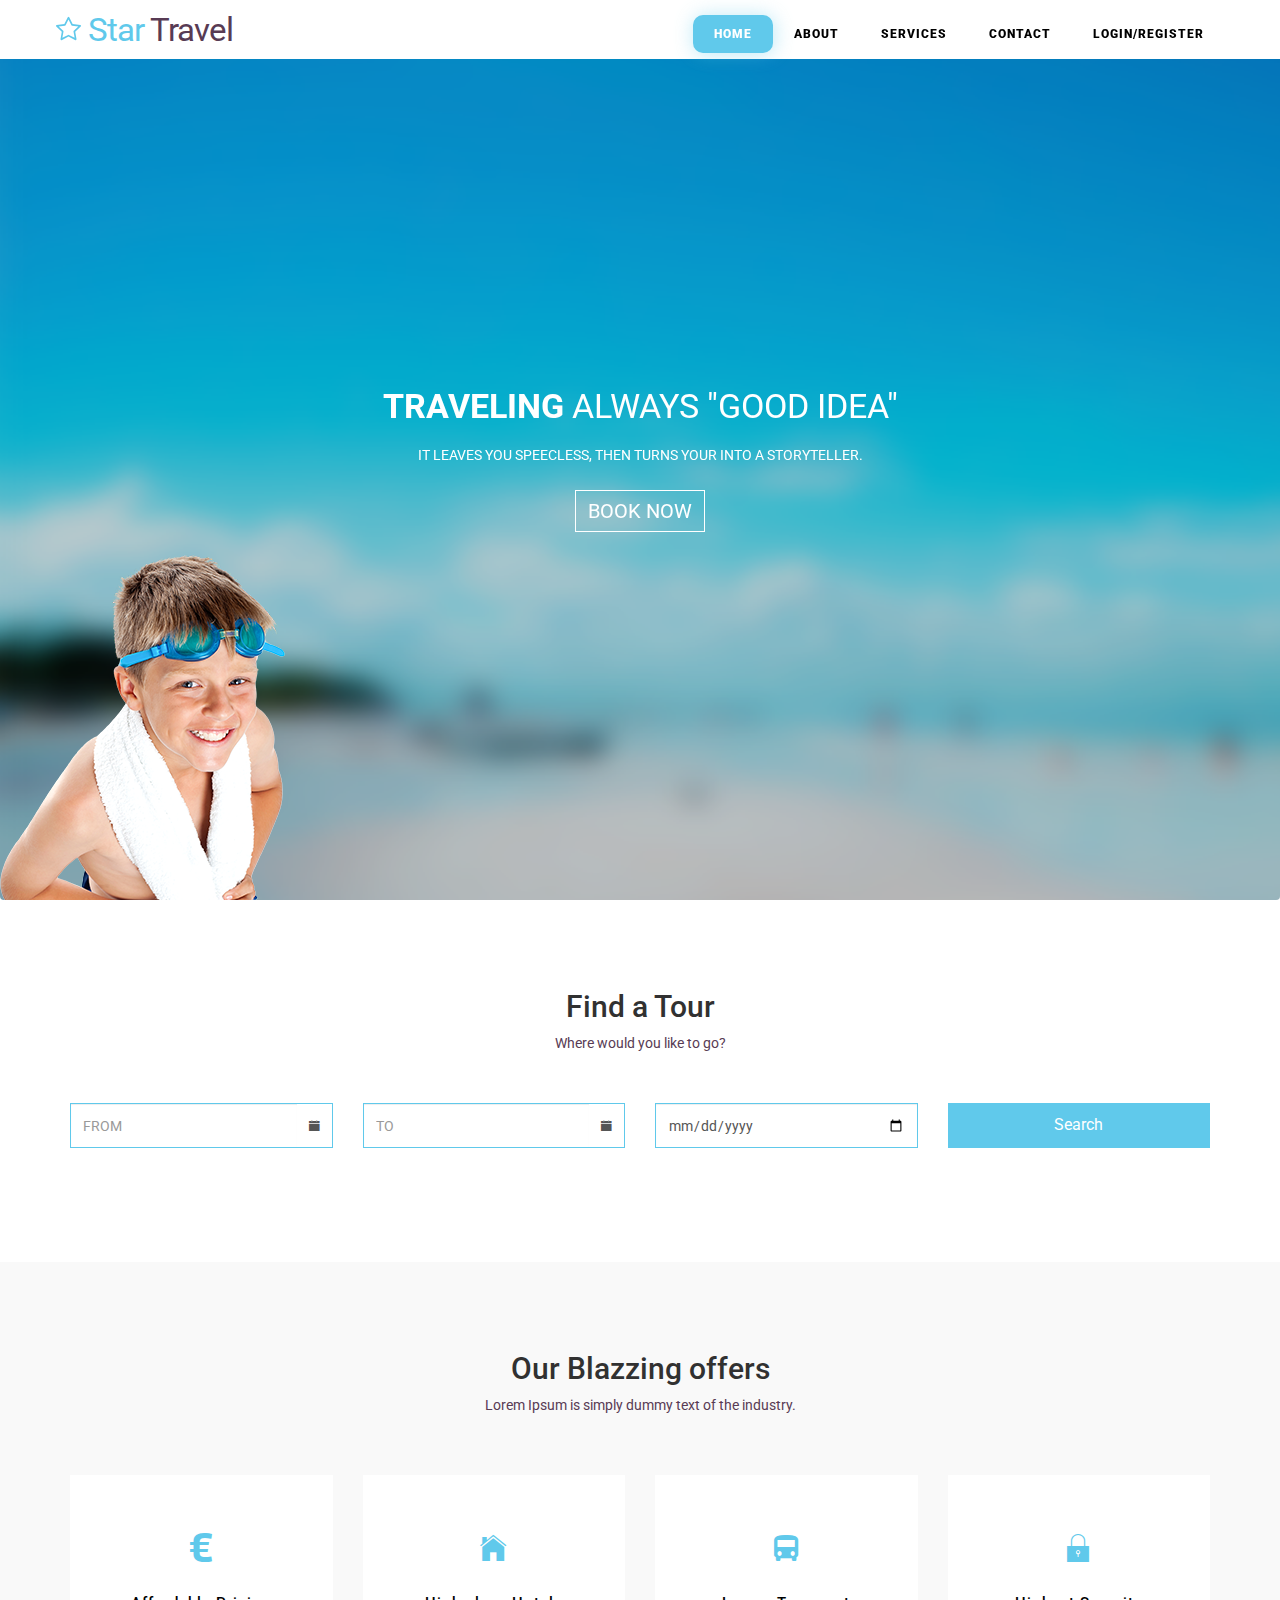
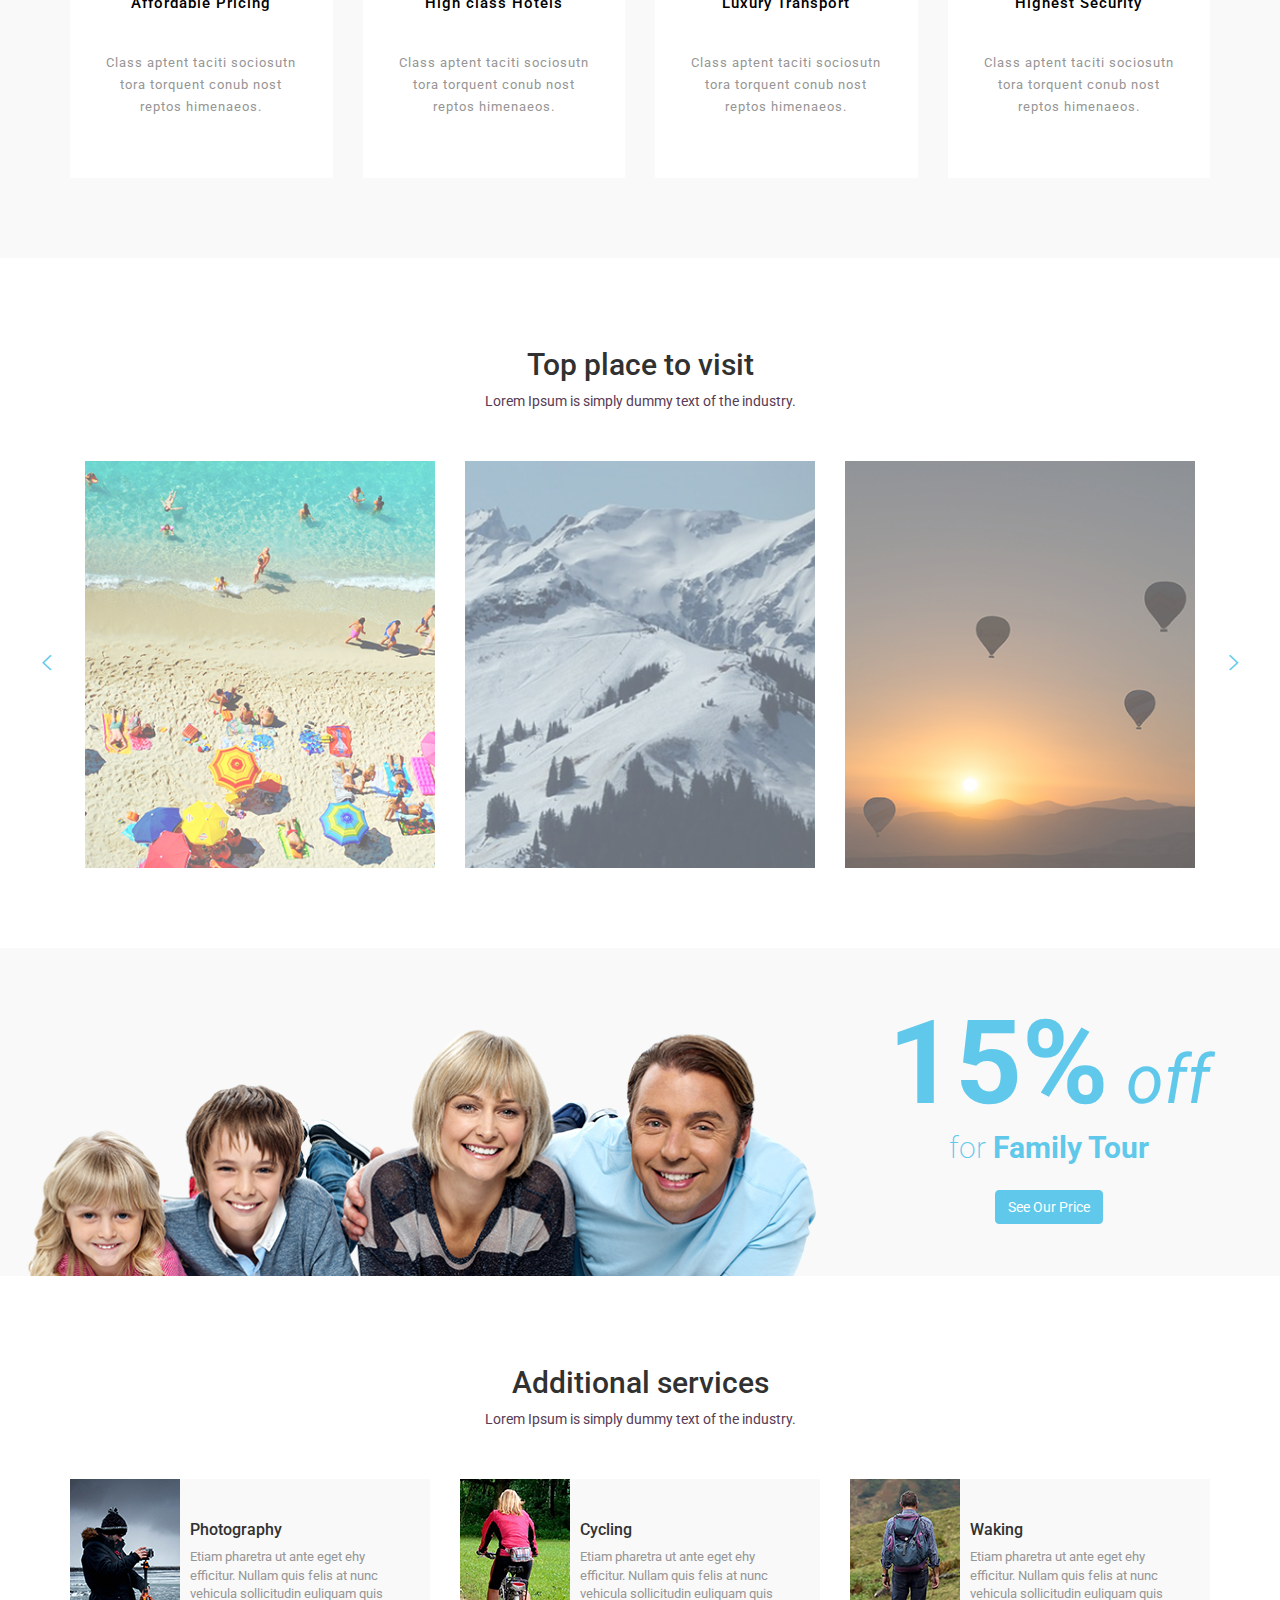
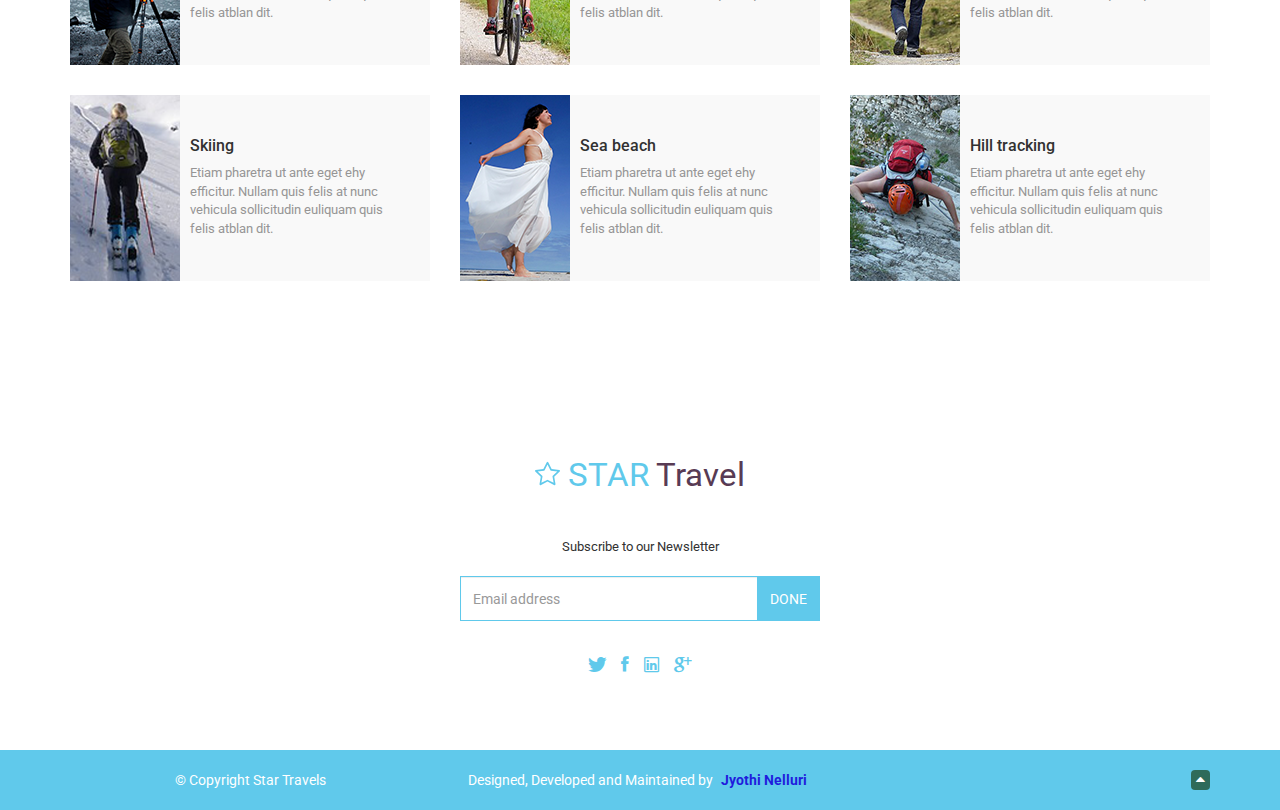
==== commit 4c8840f9: "Update index.html" ====
--- a/index.html
+++ b/index.html
@@ -59,7 +59,7 @@
             <!-- /.navbar-collapse -->
         </div>
         <!-- /.container -->
-        <p>Hiii</p>
+      
     </nav>
 
 
@@ -1018,4 +1018,4 @@
     <script src="assets/js/script.js"></script>
 </body>
 
-</html>+</html>
--- a/assets/css/main.css
+++ b/assets/css/main.css
@@ -1,764 +1,907 @@
 /*=================================================
 ||				1. Imports 
 ==================================================*/
+
 @import url(http://fonts.googleapis.com/css?family=Roboto:100,400,700);
 @import url(http://fonts.googleapis.com/css?family=Roboto+Slab);
-
 body {
-  font-family: "Roboto", "Open-Sans", sans-serif;
-  overflow-x: hidden;
-  color: #fff;
-}
+    font-family: "Roboto", "Open-Sans", sans-serif;
+    overflow-x: hidden;
+    color: #fff;
+}
+
+
 /*Owl Carousel*/
+
 .owl-prev,
 .owl-next {
-  position: absolute;
-  top: 43%;
-  font-size: 22px;
-  padding: 5px;
-}
+    position: absolute;
+    top: 43%;
+    font-size: 22px;
+    padding: 5px;
+}
+
 .owl-next {
-  right: -40px;
-}
+    right: -40px;
+}
+
 .owl-prev {
-  left: -40px;
-}
+    left: -40px;
+}
+
 .owl-prev:before {
-  content: "\f3d2";
-  font-family: "ionicons";
-  /*color: #fff;*/
-}
+    content: "\f3d2";
+    font-family: "ionicons";
+    /*color: #fff;*/
+}
+
 .owl-next:before {
-  content: "\f3d3";
-  font-family: "ionicons";
-  /*color: #fff;*/
-}
+    content: "\f3d3";
+    font-family: "ionicons";
+    /*color: #fff;*/
+}
+
 .section-title {
-  color: #313131;
-  text-align: center;
-}
+    color: #313131;
+    text-align: center;
+}
+
 .section-subtitle {
-  color: #583b54;
-  text-align: center;
-  margin-bottom: 50px;
-}
+    color: #583b54;
+    text-align: center;
+    margin-bottom: 50px;
+}
+
 .section-wrapper {
-  padding-top: 70px;
-  padding-bottom: 70px;
-}
+    padding-top: 70px;
+    padding-bottom: 70px;
+}
+
 p {
-  color: #969595;
-}
+    color: #969595;
+}
+
 .border-radius {
-  border-radius: 0 !important;
-  border-color: #60c9eb;
-  height: 45px;
-}
+    border-radius: 0 !important;
+    border-color: #60c9eb;
+    height: 45px;
+}
+
 p:hover {
-  cursor: default;
-}
+    cursor: default;
+}
+
 .navbar-toggle {
-  background-color: rgb(96, 201, 235);
-  border: 1px solid rgb(96, 201, 235);
-  border-radius: 0;
-  transition: all 0.4s ease-in-out;
-}
+    background-color: rgb(96, 201, 235);
+    border: 1px solid rgb(96, 201, 235);
+    border-radius: 0;
+    transition: all 0.4s ease-in-out;
+}
+
 .navbar-default .navbar-toggle {
-  border-color: rgb(96, 201, 235);
-}
+    border-color: rgb(96, 201, 235);
+}
+
 .navbar-default .navbar-toggle .icon-bar {
-  background: #fff;
-}
+    background: #fff;
+}
+
 .navbar-default .navbar-toggle:focus,
 .navbar-default .navbar-toggle:hover {
-  background: #fff;
-}
+    background: #fff;
+}
+
 .navbar-toggle:hover .icon-bar,
 .navbar-toggle:focus .icon-bar {
-  background-color: rgb(96, 201, 235);
-}
+    background-color: rgb(96, 201, 235);
+}
+
 .form-control:focus {
-  border-color: #66afe9;
-  outline: 0;
-  -webkit-box-shadow: none;
-  box-shadow: none;
-}
+    border-color: #66afe9;
+    outline: 0;
+    -webkit-box-shadow: none;
+    box-shadow: none;
+}
+
+
 /*=================================================
 ||				3. Header
 ==================================================*/
+
+
 /*navbar*/
+
 .navbar-default .navbar-brand {
-  border: 1px solid transparent;
-  color: #60c9eb;
-  font-size: 33px;
-  padding: 10px 0px;
-  height: auto;
-  font-weight: 400;
-  letter-spacing: -1px;
-  text-transform: capitalize;
-}
+    border: 1px solid transparent;
+    color: #60c9eb;
+    font-size: 33px;
+    padding: 10px 0px;
+    height: auto;
+    font-weight: 400;
+    letter-spacing: -1px;
+    text-transform: capitalize;
+}
+
 ul.nav.navbar-nav.navbar-right {
-  margin-top: 10px;
-}
+    margin-top: 10px;
+}
+
 .navbar-default .navbar-brand span {
-  color: #583b54;
-}
+    color: #583b54;
+}
+
 .navbar-default .navbar-brand:focus,
 .navbar-default .navbar-brand:hover {
-  color: #60c9eb;
-}
+    color: #60c9eb;
+}
+
 .navbar-default {
-  background-color: #fff;
-  border-color: transparent;
-  padding: 5px 0px;
-  border-radius: 0;
-  text-transform: uppercase;
-}
-.navbar-default .navbar-nav > li > a {
-  color: black;
-  padding-right: 20px;
-  padding-left: 20px;
-  border: 1px solid transparent;
-  font-size: 12px;
-  font-weight: 300;
-  letter-spacing: 1px;
-  transition: all 0.4s ease-in-out;
-  font-weight: 900;
-}
-.navbar-default .navbar-nav > li > a:hover {
-  color: #60c9eb;
-}
-.navbar-default .navbar-nav > li > a:focus,
-.navbar-default .navbar-nav > li > a:hover {
-  color: #60c9eb;
-}
-.navbar-nav > li > a {
-  padding-top: 8px;
-  padding-bottom: 8px;
-}
-.navbar-default .navbar-nav > .active > a,
-.navbar-default .navbar-nav > .active > a:focus,
-.navbar-default .navbar-nav > .active > a:hover {
-  background-color: transparent;
-  color: #fff;
-  background: #60c9eb;
-  border-radius: 10px;
-  -webkit-box-shadow: 1px 1px 19px 0px rgba(96, 201, 235, 0.43);
-  -moz-box-shadow: 1px 1px 19px 0px rgba(96, 201, 235, 0.43);
-  box-shadow: 1px 1px 19px 0px rgba(96, 201, 235, 0.43);
-}
+    background-color: #fff;
+    border-color: transparent;
+    padding: 5px 0px;
+    border-radius: 0;
+    text-transform: uppercase;
+}
+
+.navbar-default .navbar-nav>li>a {
+    color: black;
+    padding-right: 20px;
+    padding-left: 20px;
+    border: 1px solid transparent;
+    font-size: 12px;
+    font-weight: 300;
+    letter-spacing: 1px;
+    transition: all 0.4s ease-in-out;
+    font-weight: 900;
+}
+
+.navbar-default .navbar-nav>li>a:hover {
+    color: #60c9eb;
+}
+
+.navbar-default .navbar-nav>li>a:focus,
+.navbar-default .navbar-nav>li>a:hover {
+    color: #60c9eb;
+}
+
+.navbar-nav>li>a {
+    padding-top: 8px;
+    padding-bottom: 8px;
+}
+
+.navbar-default .navbar-nav>.active>a,
+.navbar-default .navbar-nav>.active>a:focus,
+.navbar-default .navbar-nav>.active>a:hover {
+    background-color: transparent;
+    color: #fff;
+    background: #60c9eb;
+    border-radius: 10px;
+    -webkit-box-shadow: 1px 1px 19px 0px rgba(96, 201, 235, 0.43);
+    -moz-box-shadow: 1px 1px 19px 0px rgba(96, 201, 235, 0.43);
+    box-shadow: 1px 1px 19px 0px rgba(96, 201, 235, 0.43);
+}
+
 
 /* navbar responsive */
+
 @media only screen and (max-width: 600px) {
-  .nav li {
-    width: 50%;
-    margin: auto;
-    text-align: center;
-  }
+    .nav li {
+        width: 50%;
+        margin: auto;
+        text-align: center;
+    }
 }
 
 @media only screen and (min-width: 601px) and (max-width: 765px) {
-  .nav li {
-    width: 30%;
-    margin: auto;
-    text-align: center;
-  }
-}
+    .nav li {
+        width: 30%;
+        margin: auto;
+        text-align: center;
+    }
+}
+
 
 /*Home*/
+
 .flexslider {
-  text-align: center;
-  text-transform: uppercase;
-  color: #fff;
-  margin: 0;
-  padding: 0;
-  border: 0;
-  overflow-x: hidden;
-  background: transparent;
-  background-image: url("../images/header.png");
-  background-repeat: no-repeat;
-  background-size: cover;
-}
+    text-align: center;
+    text-transform: uppercase;
+    color: #fff;
+    margin: 0;
+    padding: 0;
+    border: 0;
+    overflow-x: hidden;
+    background: transparent;
+    background-image: url("../images/header.png");
+    background-repeat: no-repeat;
+    background-size: cover;
+}
+
 .slider-item {
-  background-size: inherit;
-  background-position: left bottom;
-  background-repeat: no-repeat;
-}
+    background-size: inherit;
+    background-position: left bottom;
+    background-repeat: no-repeat;
+}
+
 .inner-intro {
-  display: table-cell;
-  vertical-align: middle;
-  position: relative;
-}
+    display: table-cell;
+    vertical-align: middle;
+    position: relative;
+}
+
 .intro {
-  display: table;
-  text-align: center;
-  width: 100%;
-  height: 100vh;
-}
+    display: table;
+    text-align: center;
+    width: 100%;
+    height: 100vh;
+}
+
 .header-title {
-  font-size: 34px;
-  font-weight: 400;
-}
+    font-size: 34px;
+    font-weight: 400;
+}
+
 .header-title span {
-  font-weight: 700;
-}
+    font-weight: 700;
+}
+
 .header-sub-title {
-  font-size: 14px;
-  color: #fff;
-  margin: 20px 40px 25px;
-}
+    font-size: 14px;
+    color: #fff;
+    margin: 20px 40px 25px;
+}
+
 .custom-btn {
-  color: #fff;
-  background-color: transparent;
-  border-color: #fff;
-  border-radius: 0px;
-  text-transform: uppercase;
-  font-size: 20px;
-  font-weight: 400;
-  transition: all 0.4s ease-in-out;
-}
+    color: #fff;
+    background-color: transparent;
+    border-color: #fff;
+    border-radius: 0px;
+    text-transform: uppercase;
+    font-size: 20px;
+    font-weight: 400;
+    transition: all 0.4s ease-in-out;
+}
+
 .custom-btn:hover {
-  background: #fff;
-  color: #583b54;
-}
+    background: #fff;
+    color: #583b54;
+}
+
+
 /*=================================================
 ||				4. Find a Tour
 ==================================================*/
+
 .form-dropdown {
-  margin-top: -25px;
-}
+    margin-top: -25px;
+}
+
 .custom-addon {
-  background: #fff;
-}
+    background: #fff;
+}
+
 .border-right {
-  border-right: 0px;
-}
-
-/* input[type="date"]::-webkit-inner-spin-button,
-input[type="date"]::-webkit-calendar-picker-indicator {
-  display: none;
-  -webkit-appearance: none;
-} */
-
-/* input::-webkit-datetime-edit {
-	display: none;
-	-webkit-appearance: none;
-} */
+    border-right: 0px;
+}
 
 .custom-button {
-  background: #60c9eb;
-  color: #fff;
-  width: 100%;
-  text-align: center;
-  padding: 10px;
-  font-size: 16px;
-  transition: all 0.4s ease-in-out;
-}
+    background: #60c9eb;
+    color: #fff;
+    width: 100%;
+    text-align: center;
+    padding: 10px;
+    font-size: 16px;
+    transition: all 0.4s ease-in-out;
+}
+
 .custom-button:hover {
-  background: #53b1de;
-  border-color: #53b1de;
-  color: #fff;
-}
+    background: #53b1de;
+    border-color: #53b1de;
+    color: #fff;
+}
+
 .tour .input-group {
-  margin-bottom: 22px;
-}
+    margin-bottom: 22px;
+}
+
+
 /*=================================================
 ||				5. Our Blazzing offers
 ==================================================*/
+
 .offer {
-  color: black;
-  text-align: center;
-  background: #f9f9f9;
-}
+    color: black;
+    text-align: center;
+    background: #f9f9f9;
+}
+
 .offer-item {
-  background: #fff;
-  letter-spacing: 1px;
-  padding: 30px;
-  transition: all 0.3s ease-in;
-  margin: 10px 0px;
-}
+    background: #fff;
+    letter-spacing: 1px;
+    padding: 30px;
+    transition: all 0.3s ease-in;
+    margin: 10px 0px;
+}
+
 .icon {
-  padding: 20px 0;
-  font-size: 35px;
-  color: #60c9eb;
-}
+    padding: 20px 0;
+    font-size: 35px;
+    color: #60c9eb;
+}
+
 .offer-item h3 {
-  padding-bottom: 40px;
-  margin: 0px;
-  font-size: 15px;
-}
+    padding-bottom: 40px;
+    margin: 0px;
+    font-size: 15px;
+}
+
 .offer-item p {
-  padding-bottom: 20px;
-  font-size: 13px;
-  line-height: 170%;
-}
+    padding-bottom: 20px;
+    font-size: 13px;
+    line-height: 170%;
+}
+
 .offer-item:hover {
-  box-shadow: 0 0 30px rgba(125, 125, 125, 0.1);
-}
+    box-shadow: 0 0 30px rgba(125, 125, 125, 0.1);
+}
+
 
 /*=================================================
 ||				6. Top place to visit
 ==================================================*/
+
 .visit-item {
-  padding: 0px 15px;
-  transition: all 0.4s ease-in-out;
-  opacity: 0.6;
-}
+    padding: 0px 15px;
+    transition: all 0.4s ease-in-out;
+    opacity: 0.6;
+}
+
 .visit-item:hover {
-  opacity: 1;
-}
+    opacity: 1;
+}
+
 .visit .owl-theme .owl-controls .owl-nav [class*="owl-"] {
-  background: #fff;
-  color: #60c9eb;
-  font-size: 25px;
-}
+    background: #fff;
+    color: #60c9eb;
+    font-size: 25px;
+}
+
+
 /*=================================================
 ||				7. offer-cta
 ==================================================*/
+
 .offer-cta {
-  background: url("../images/cta-1.png") right center;
-  background-size: cover;
-}
+    background: url("../images/cta-1.png") right center;
+    background-size: cover;
+}
+
 .offering {
-  float: right;
-  color: #60c9eb;
-  text-align: center;
-  padding: 32px 0;
-}
+    float: right;
+    color: #60c9eb;
+    text-align: center;
+    padding: 32px 0;
+}
+
 .percent {
-  font-style: italic;
-  font-size: 68px;
-}
+    font-style: italic;
+    font-size: 68px;
+}
+
 .percent span {
-  font-size: 117px;
-  font-weight: 700;
-  font-style: normal;
-}
+    font-size: 117px;
+    font-weight: 700;
+    font-style: normal;
+}
+
 .FTour {
-  font-size: 30px;
-  font-weight: 200;
-  margin-top: -20px;
-}
+    font-size: 30px;
+    font-weight: 200;
+    margin-top: -20px;
+}
+
 .price-btn {
-  background: #60c9eb;
-  color: #fff;
-  border-color: #60c9eb;
-  text-transform: capitalize;
-  margin: 20px;
-}
+    background: #60c9eb;
+    color: #fff;
+    border-color: #60c9eb;
+    text-transform: capitalize;
+    margin: 20px;
+}
+
 .price-btn:hover {
-  color: #60c9eb;
-  background-color: #fff;
-  border-color: #60c9eb;
-}
+    color: #60c9eb;
+    background-color: #fff;
+    border-color: #60c9eb;
+}
+
+
 /*=================================================
 ||				8. Additional Services
 ==================================================*/
+
 .additional-services .col-md-4 {
-  margin-bottom: 30px;
-}
+    margin-bottom: 30px;
+}
+
 .custom-table {
-  display: table;
-}
+    display: table;
+}
+
+
 /*.additional-services .custom-table:hover{
 	box-shadow: 0 0 30px rgba(125, 125, 125, 0.1);
 }*/
+
 .add-srvc-img {
-  left: 0;
-  top: 0;
-  bottom: 0;
-}
+    left: 0;
+    top: 0;
+    bottom: 0;
+}
+
 .add-srvc-heading {
-  color: #313131;
-  font-size: 16px;
-}
+    color: #313131;
+    font-size: 16px;
+}
+
 .add-srvc-detail {
-  display: table-cell;
-  vertical-align: middle;
-  padding-left: 10px;
-  background-color: #f9f9f9;
-  color: #969595;
-  font-size: 13px;
-  padding-right: 30px;
-}
+    display: table-cell;
+    vertical-align: middle;
+    padding-left: 10px;
+    background-color: #f9f9f9;
+    color: #969595;
+    font-size: 13px;
+    padding-right: 30px;
+}
+
+
 /*=================================================
 ||				9. Sponsor
 ==================================================*/
+
 .sponsor {
-  text-align: center;
-  background: #f9f9f9;
-}
+    text-align: center;
+    background: #f9f9f9;
+}
+
 .sponsor-item {
-  /*width: 100px !important; */
-  padding: 30px;
-  opacity: 0.3;
-  transition: all 0.4s ease-in-out;
-  margin-bottom: 30px;
-}
+    /*width: 100px !important; */
+    padding: 30px;
+    opacity: 0.3;
+    transition: all 0.4s ease-in-out;
+    margin-bottom: 30px;
+}
+
 .sponsor-item:hover {
-  opacity: 1;
-}
+    opacity: 1;
+}
+
 .owl-theme .owl-dots .owl-dot.active span,
 .owl-theme .owl-dots .owl-dot:hover span {
-  background: #60c9eb;
-}
+    background: #60c9eb;
+}
+
 .owl-theme .owl-dots .owl-dot span {
-  background: #f1f1f1;
-}
+    background: #f1f1f1;
+}
+
+
 /*=================================================
 ||				10. Subscribe
 ==================================================*/
+
 .subscribe {
-  text-align: center !important;
-}
+    text-align: center !important;
+}
+
 .brand-logo {
-  font-size: 33px;
-  color: #60c9eb;
-}
+    font-size: 33px;
+    color: #60c9eb;
+}
+
 a.brand-logo span {
-  color: #583b54;
-}
+    color: #583b54;
+}
+
 a.brand-logo:focus,
 a.brand-logo:hover {
-  color: #60c9eb;
-  text-decoration: none;
+    color: #60c9eb;
+    text-decoration: none;
 }
 
 .subscribe-now {
-  color: #313131;
-  font-size: 13px;
-  margin: 40px 0 20px;
-}
+    color: #313131;
+    font-size: 13px;
+    margin: 40px 0 20px;
+}
+
 .custom-sub-btn {
-  background-color: #60c9eb;
-  color: #fff;
-  border-color: #60c9eb;
-  transition: all 0.4s ease-in-out;
-}
+    background-color: #60c9eb;
+    color: #fff;
+    border-color: #60c9eb;
+    transition: all 0.4s ease-in-out;
+}
+
 .custom-sub-btn:hover {
-  background: #53b1de;
-  border-color: #53b1de;
-  color: #fff;
-}
+    background: #53b1de;
+    border-color: #53b1de;
+    color: #fff;
+}
+
+
 /*.input-group .custom-sub{
 	width: 300px;
 }*/
+
 .social-icon {
-  text-align: center;
-  list-style-type: none;
-  margin: 30px 0 0;
-  padding: 0;
-  font-size: 20px;
-}
+    text-align: center;
+    list-style-type: none;
+    margin: 30px 0 0;
+    padding: 0;
+    font-size: 20px;
+}
+
 .social-icon li {
-  display: inline;
-  padding: 5px;
-}
+    display: inline;
+    padding: 5px;
+}
+
 .social-icon a {
-  color: #60c9eb;
-}
+    color: #60c9eb;
+}
+
 .social-icon a:hover {
-  color: #53b1de;
+    color: #53b1de;
 }
 
 footer {
-  text-align: center;
-  padding: 20px;
-  background: #60c9eb;
-}
+    text-align: center;
+    padding: 20px;
+    background: #60c9eb;
+}
+
 footer a {
-  color: #fff;
-  padding: 5px;
-}
+    color: #fff;
+    padding: 5px;
+}
+
 footer a:hover {
-  color: #fff;
-}
+    color: #fff;
+}
+
 footer a:hover,
 footer a:focus {
-  text-decoration: none;
-  color: #fff;
-}
+    text-decoration: none;
+    color: #fff;
+}
+
 .top {
-  display: inline-block;
-  float: right;
-  background-color: #2f6b5a;
-  border-radius: 4px;
-}
+    display: inline-block;
+    float: right;
+    background-color: #2f6b5a;
+    border-radius: 4px;
+}
+
+
+/*=================================================
+||				Login Page
+==================================================*/
+
+.signin {
+    background-color: #f1f1f1;
+    text-align: center;
+}
+
+.registerbtn {
+    background-color: #1ea7d3;
+    color: white;
+    padding: 16px 20px;
+    margin: 8px 0;
+    border: none;
+    cursor: pointer;
+    width: 100%;
+    opacity: 0.9;
+}
+
+.registerbtn:hover {
+    opacity: 1;
+}
+
+
 /*=================================================
 ||				13. Media Query
 ==================================================*/
 
 @media (max-width: 991px) {
-  .offer-cta {
-    background: url("../images/cta-1.png") bottom left no-repeat;
-  }
-  .offering {
-    padding-bottom: 300px;
-  }
-  .percent {
-    font-size: 45px;
-  }
-  .percent span {
-    font-size: 60px;
-  }
-}
+    .offer-cta {
+        background: url("../images/cta-1.png") bottom left no-repeat;
+    }
+    .offering {
+        padding-bottom: 300px;
+    }
+    .percent {
+        font-size: 45px;
+    }
+    .percent span {
+        font-size: 60px;
+    }
+}
+
 @media (max-width: 480px) {
-  .slider-item {
-    background-image: none !important;
-  }
-  .slide {
-    height: auto;
-  }
-  .intro {
-    max-height: 627px;
-  }
-  .navbar-default .navbar-nav > li > a {
-    font-weight: 400;
-  }
-  .navbar-default .navbar-brand {
-    padding-left: 15px;
-  }
-  .percent {
-    font-size: 35px;
-  }
-  .percent span {
-    font-size: 50px;
-  }
-  .FTour {
-    font-size: 28px;
-  }
-}
-
-.card{
-  border: 1px solid #60c9eb;
-  padding: 20px;
-  cursor: pointer;
-  transition: 0.5s all;
-}
-.card:hover{
-  border: 3px solid #60c9eb;
-  padding: 20px;
-  -webkit-box-shadow: 1px 1px 19px 0px rgba(96, 201, 235, 0.43);
-  -moz-box-shadow: 1px 1px 19px 0px rgba(96, 201, 235, 0.43);
-  box-shadow: 1px 1px 19px 0px rgba(96, 201, 235, 0.43);
-}
-.card .card-body .card-header-info{
-  display: flex;
-  flex-direction: row;
-  justify-content: space-between;
-  margin: 0;
-  padding: 0;
-}
+    .slider-item {
+        background-image: none !important;
+    }
+    .slide {
+        height: auto;
+    }
+    .intro {
+        max-height: 627px;
+    }
+    .navbar-default .navbar-nav>li>a {
+        font-weight: 400;
+    }
+    .navbar-default .navbar-brand {
+        padding-left: 15px;
+    }
+    .percent {
+        font-size: 35px;
+    }
+    .percent span {
+        font-size: 50px;
+    }
+    .FTour {
+        font-size: 28px;
+    }
+}
+
+.card {
+    border: 1px solid #60c9eb;
+    padding: 20px;
+    cursor: pointer;
+    transition: 0.5s all;
+}
+
+.card:hover {
+    border: 3px solid #60c9eb;
+    padding: 20px;
+    -webkit-box-shadow: 1px 1px 19px 0px rgba(96, 201, 235, 0.43);
+    -moz-box-shadow: 1px 1px 19px 0px rgba(96, 201, 235, 0.43);
+    box-shadow: 1px 1px 19px 0px rgba(96, 201, 235, 0.43);
+}
+
+.card .card-body .card-header-info {
+    display: flex;
+    flex-direction: row;
+    justify-content: space-between;
+    margin: 0;
+    padding: 0;
+}
+
 .card .card-body .card-header-info .card-title {
-  margin-top: 0;
-  color: black;
-  font-weight: bold;
-}
+    margin-top: 0;
+    color: black;
+    font-weight: bold;
+}
+
 .card .card-body .card-header-info p {
-  color: grey;
-  font-weight: bold;
-}
-
-
+    color: grey;
+    font-weight: bold;
+}
 
 .cabin-design .plane {
-  margin: 20px auto;
-  max-width: 300px;
+    margin: 20px auto;
+    max-width: 300px;
 }
 
 .cabin-design .exit {
-  position: relative;
-  height: 50px;
-}
-.cabin-design .exit:before, .exit:after {
-  content: "EXIT";
-  font-size: 14px;
-  line-height: 18px;
-  padding: 0px 2px;
-  font-family: "Arial Narrow", Arial, sans-serif;
-  display: block;
-  position: absolute;
-  background: green;
-  color: white;
-  top: 50%;
-  transform: translate(0, -50%);
-}
+    position: relative;
+    height: 50px;
+}
+
+.cabin-design .exit:before,
+.exit:after {
+    content: "EXIT";
+    font-size: 14px;
+    line-height: 18px;
+    padding: 0px 2px;
+    font-family: "Arial Narrow", Arial, sans-serif;
+    display: block;
+    position: absolute;
+    background: green;
+    color: white;
+    top: 50%;
+    transform: translate(0, -50%);
+}
+
 .cabin-design .exit:before {
-  left: 0;
-}
+    left: 0;
+}
+
 .cabin-design .exit:after {
-  right: 0;
+    right: 0;
 }
 
 .cabin-design ol {
-  list-style: none;
-  padding: 0;
-  margin: 0;
+    list-style: none;
+    padding: 0;
+    margin: 0;
 }
 
 .cabin-design .seats {
-  display: flex;
-  flex-direction: row;
-  flex-wrap: nowrap;
-  justify-content: flex-start;
+    display: flex;
+    flex-direction: row;
+    flex-wrap: nowrap;
+    justify-content: flex-start;
 }
 
 .cabin-design .seat {
-  display: flex;
-  flex: 0 0 14.28571428571429%;
-  padding: 5px;
-  position: relative;
-}
+    display: flex;
+    flex: 0 0 14.28571428571429%;
+    padding: 5px;
+    position: relative;
+}
+
 .cabin-design .seat:nth-child(3) {
-  margin-right: 14.28571428571429%;
-}
+    margin-right: 14.28571428571429%;
+}
+
 .cabin-design .seat input[type=checkbox] {
-  position: absolute;
-  opacity: 0;
-}
-.cabin-design .seat input[type=checkbox]:checked + label {
-  background: #bada55;
-  -webkit-animation-name: rubberBand;
-  animation-name: rubberBand;
-  animation-duration: 300ms;
-  animation-fill-mode: both;
-}
-.cabin-design .seat input[type=checkbox]:disabled + label {
-  background: #dddddd;
-  text-indent: -9999px;
-  overflow: hidden;
-}
-.cabin-design .seat input[type=checkbox]:disabled + label:after {
-  content: "X";
-  text-indent: 0;
-  position: absolute;
-  top: 4px;
-  left: 50%;
-  transform: translate(-50%, 0%);
-}
-.cabin-design .seat input[type=checkbox]:disabled + label:hover {
-  box-shadow: none;
-  cursor: not-allowed;
-}
+    position: absolute;
+    opacity: 0;
+}
+
+.cabin-design .seat input[type=checkbox]:checked+label {
+    background: #bada55;
+    -webkit-animation-name: rubberBand;
+    animation-name: rubberBand;
+    animation-duration: 300ms;
+    animation-fill-mode: both;
+}
+
+.cabin-design .seat input[type=checkbox]:disabled+label {
+    background: #dddddd;
+    text-indent: -9999px;
+    overflow: hidden;
+}
+
+.cabin-design .seat input[type=checkbox]:disabled+label:after {
+    content: "X";
+    text-indent: 0;
+    position: absolute;
+    top: 4px;
+    left: 50%;
+    transform: translate(-50%, 0%);
+}
+
+.cabin-design .seat input[type=checkbox]:disabled+label:hover {
+    box-shadow: none;
+    cursor: not-allowed;
+}
+
 .cabin-design .seat label {
-  display: block;
-  position: relative;
-  width: 100%;
-  text-align: center;
-  font-size: 14px;
-  font-weight: bold;
-  line-height: 1.5rem;
-  padding: 4px 0;
-  background: #F42536;
-  border-radius: 5px;
-  animation-duration: 300ms;
-  animation-fill-mode: both;
-}
+    display: block;
+    position: relative;
+    width: 100%;
+    text-align: center;
+    font-size: 14px;
+    font-weight: bold;
+    line-height: 1.5rem;
+    padding: 4px 0;
+    background: #F42536;
+    border-radius: 5px;
+    animation-duration: 300ms;
+    animation-fill-mode: both;
+}
+
 .cabin-design .seat label:before {
-  content: "";
-  position: absolute;
-  width: 75%;
-  height: 75%;
-  top: 1px;
-  left: 50%;
-  transform: translate(-50%, 0%);
-  background: rgba(255, 255, 255, 0.4);
-  border-radius: 3px;
-}
+    content: "";
+    position: absolute;
+    width: 75%;
+    height: 75%;
+    top: 1px;
+    left: 50%;
+    transform: translate(-50%, 0%);
+    background: rgba(255, 255, 255, 0.4);
+    border-radius: 3px;
+}
+
 .cabin-design .seat label:hover {
-  cursor: pointer;
-  box-shadow: 0 0 0px 2px #5C6AFF;
+    cursor: pointer;
+    box-shadow: 0 0 0px 2px #5C6AFF;
 }
 
 @-webkit-keyframes rubberBand {
-  0% {
-    -webkit-transform: scale3d(1, 1, 1);
-    transform: scale3d(1, 1, 1);
-  }
-  30% {
-    -webkit-transform: scale3d(1.25, 0.75, 1);
-    transform: scale3d(1.25, 0.75, 1);
-  }
-  40% {
-    -webkit-transform: scale3d(0.75, 1.25, 1);
-    transform: scale3d(0.75, 1.25, 1);
-  }
-  50% {
-    -webkit-transform: scale3d(1.15, 0.85, 1);
-    transform: scale3d(1.15, 0.85, 1);
-  }
-  65% {
-    -webkit-transform: scale3d(0.95, 1.05, 1);
-    transform: scale3d(0.95, 1.05, 1);
-  }
-  75% {
-    -webkit-transform: scale3d(1.05, 0.95, 1);
-    transform: scale3d(1.05, 0.95, 1);
-  }
-  100% {
-    -webkit-transform: scale3d(1, 1, 1);
-    transform: scale3d(1, 1, 1);
-  }
-}
+    0% {
+        -webkit-transform: scale3d(1, 1, 1);
+        transform: scale3d(1, 1, 1);
+    }
+    30% {
+        -webkit-transform: scale3d(1.25, 0.75, 1);
+        transform: scale3d(1.25, 0.75, 1);
+    }
+    40% {
+        -webkit-transform: scale3d(0.75, 1.25, 1);
+        transform: scale3d(0.75, 1.25, 1);
+    }
+    50% {
+        -webkit-transform: scale3d(1.15, 0.85, 1);
+        transform: scale3d(1.15, 0.85, 1);
+    }
+    65% {
+        -webkit-transform: scale3d(0.95, 1.05, 1);
+        transform: scale3d(0.95, 1.05, 1);
+    }
+    75% {
+        -webkit-transform: scale3d(1.05, 0.95, 1);
+        transform: scale3d(1.05, 0.95, 1);
+    }
+    100% {
+        -webkit-transform: scale3d(1, 1, 1);
+        transform: scale3d(1, 1, 1);
+    }
+}
+
 @keyframes rubberBand {
-  0% {
-    -webkit-transform: scale3d(1, 1, 1);
-    transform: scale3d(1, 1, 1);
-  }
-  30% {
-    -webkit-transform: scale3d(1.25, 0.75, 1);
-    transform: scale3d(1.25, 0.75, 1);
-  }
-  40% {
-    -webkit-transform: scale3d(0.75, 1.25, 1);
-    transform: scale3d(0.75, 1.25, 1);
-  }
-  50% {
-    -webkit-transform: scale3d(1.15, 0.85, 1);
-    transform: scale3d(1.15, 0.85, 1);
-  }
-  65% {
-    -webkit-transform: scale3d(0.95, 1.05, 1);
-    transform: scale3d(0.95, 1.05, 1);
-  }
-  75% {
-    -webkit-transform: scale3d(1.05, 0.95, 1);
-    transform: scale3d(1.05, 0.95, 1);
-  }
-  100% {
-    -webkit-transform: scale3d(1, 1, 1);
-    transform: scale3d(1, 1, 1);
-  }
-}
+    0% {
+        -webkit-transform: scale3d(1, 1, 1);
+        transform: scale3d(1, 1, 1);
+    }
+    30% {
+        -webkit-transform: scale3d(1.25, 0.75, 1);
+        transform: scale3d(1.25, 0.75, 1);
+    }
+    40% {
+        -webkit-transform: scale3d(0.75, 1.25, 1);
+        transform: scale3d(0.75, 1.25, 1);
+    }
+    50% {
+        -webkit-transform: scale3d(1.15, 0.85, 1);
+        transform: scale3d(1.15, 0.85, 1);
+    }
+    65% {
+        -webkit-transform: scale3d(0.95, 1.05, 1);
+        transform: scale3d(0.95, 1.05, 1);
+    }
+    75% {
+        -webkit-transform: scale3d(1.05, 0.95, 1);
+        transform: scale3d(1.05, 0.95, 1);
+    }
+    100% {
+        -webkit-transform: scale3d(1, 1, 1);
+        transform: scale3d(1, 1, 1);
+    }
+}
+
 .cabin-design .rubberBand {
-  -webkit-animation-name: rubberBand;
-  animation-name: rubberBand;
-}
-
-#buss-details{
-  display: none;
-}
+    -webkit-animation-name: rubberBand;
+    animation-name: rubberBand;
+}
+
+#buss-details {
+    display: none;
+}
+
 .form-card {
-  box-shadow: 0 0 4px 0 hsl(0deg 0% 64% / 50%);
+    box-shadow: 0 0 4px 0 hsl(0deg 0% 64% / 50%);
     padding: 1em 1em 0.5em;
     background: #fff;
 }
-.form-card label{
-  color: black;
+
+.form-card label {
+    color: black;
 }
 
 input::-webkit-outer-spin-button,
 input::-webkit-inner-spin-button {
-  -webkit-appearance: none;
-  margin: 0;
+    -webkit-appearance: none;
+    margin: 0;
 }
 
 input[type=number] {
-  -moz-appearance: textfield;
-}
-
-.error{
-  color: red;
-  font-size: 13px;
-  font-style: italic;
-}
+    -moz-appearance: textfield;
+}
+
+.error {
+    color: red;
+    font-size: 13px;
+    font-style: italic;
+}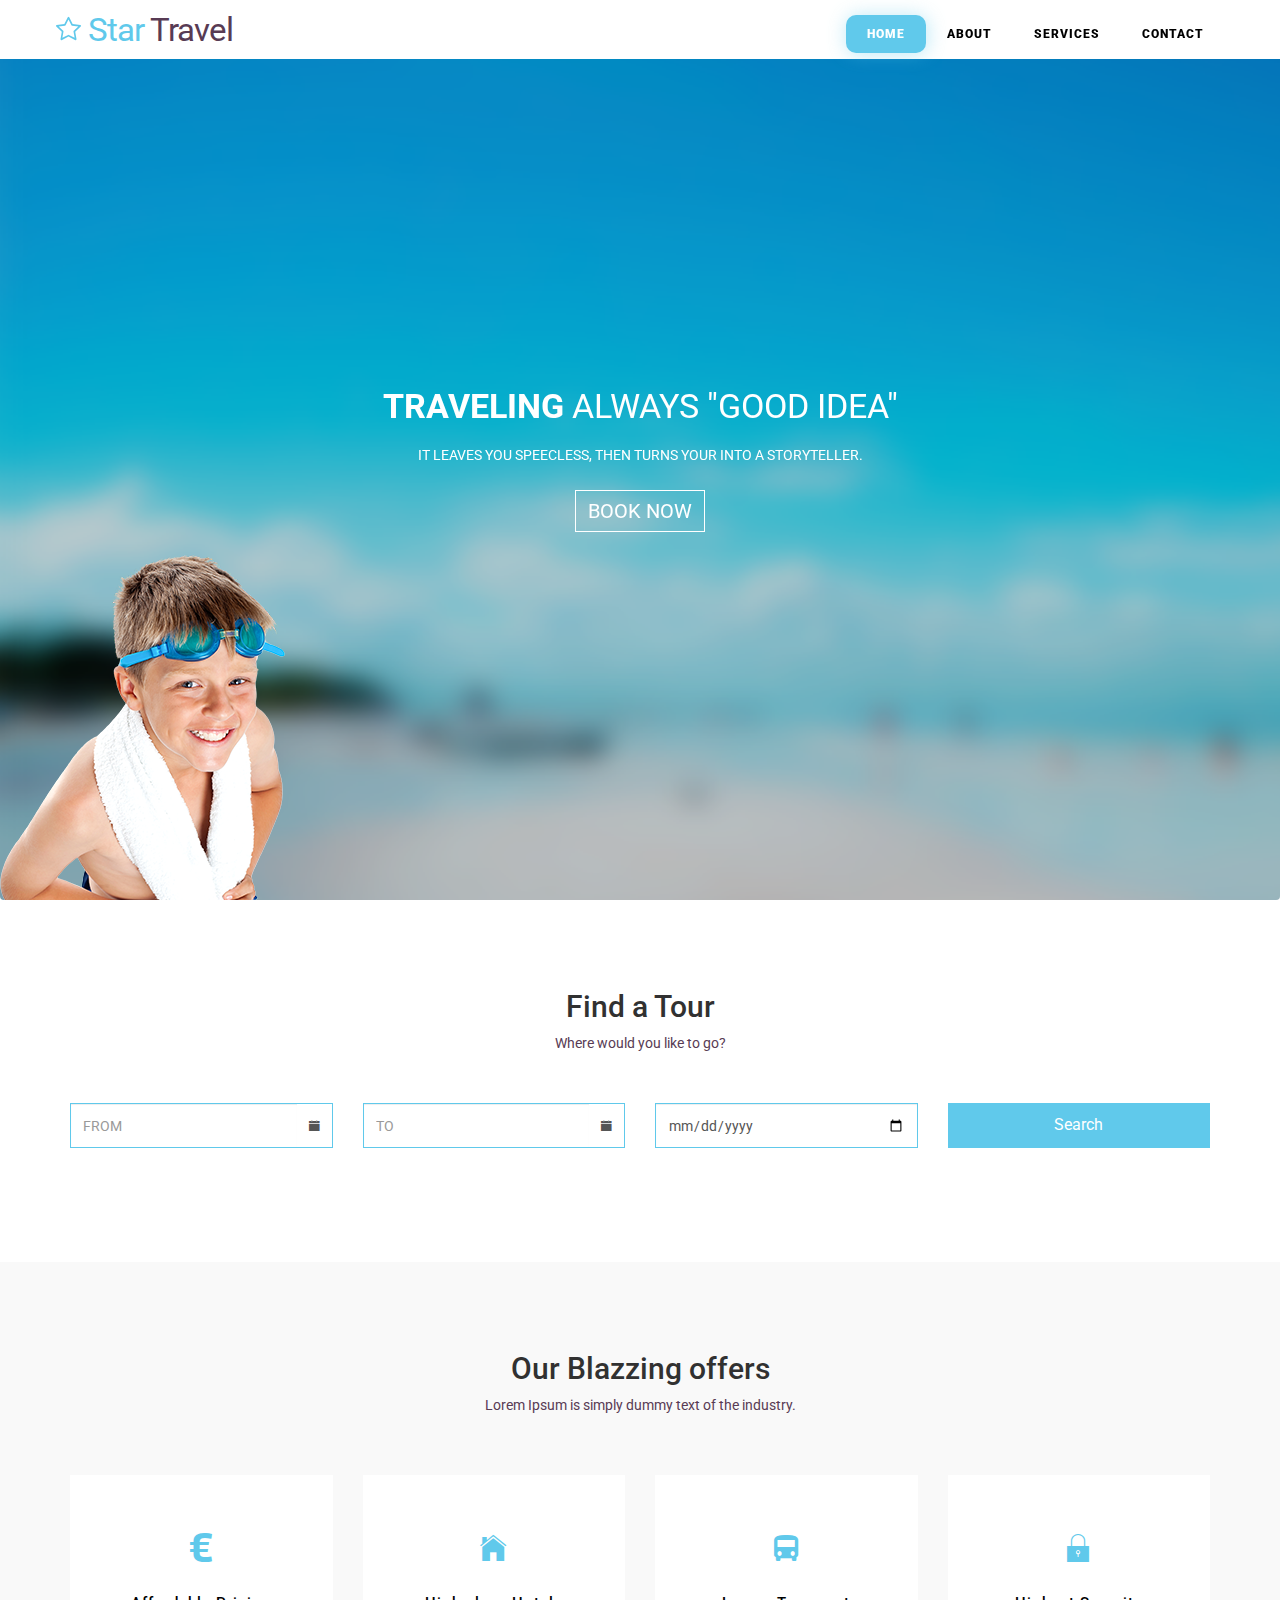
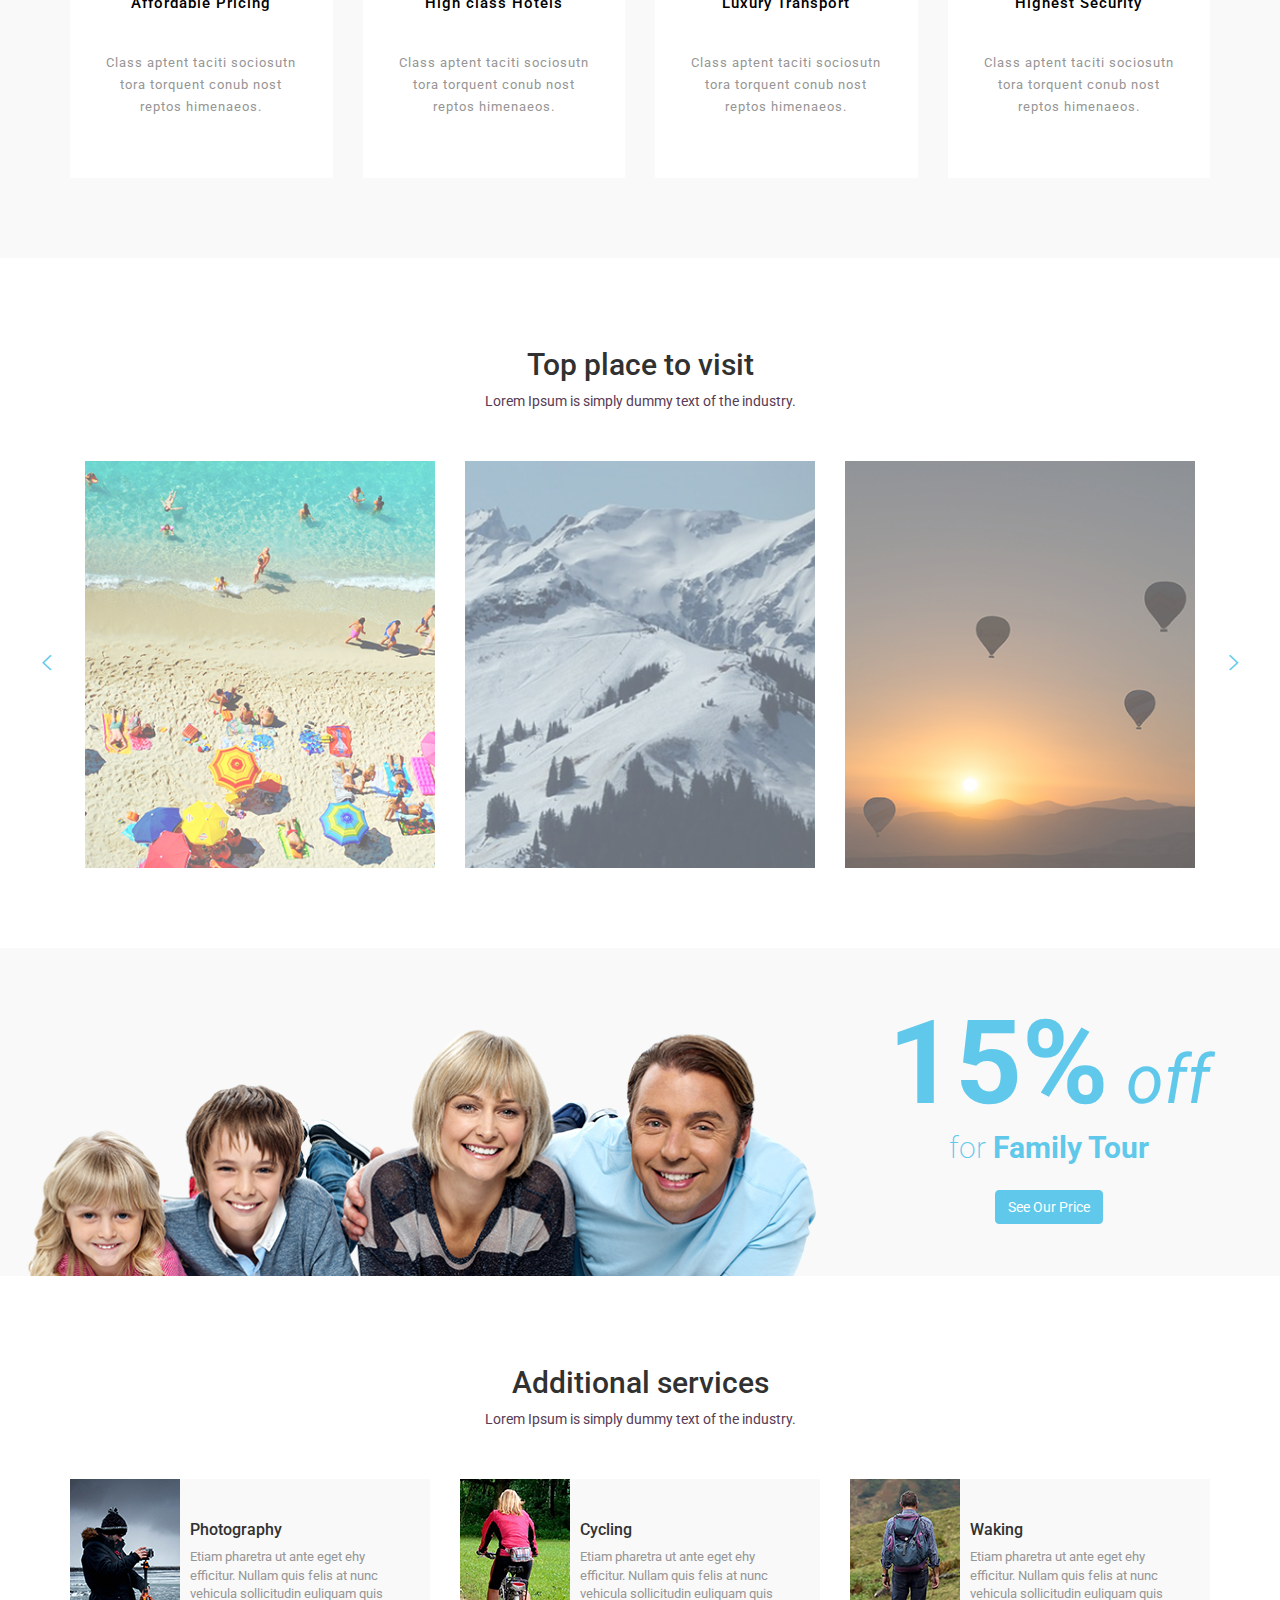
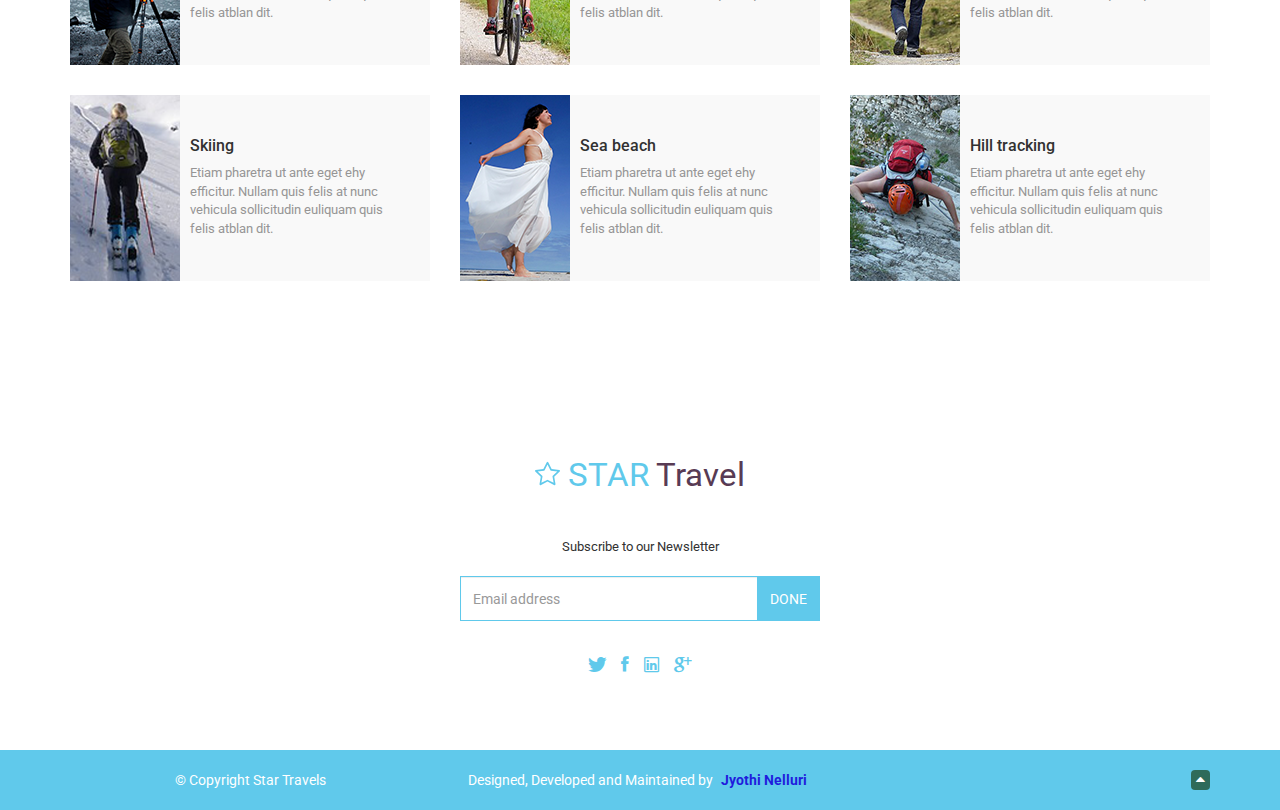
==== commit e1a4ab8a: "search functionality added" ====
--- a/index.html
+++ b/index.html
@@ -1,12 +1,13 @@
 <!DOCTYPE html>
 <html class="noIE" lang="en-US">
-
-<head>
+  <head>
     <meta http-equiv="X-UA-Compatible" content="IE=edge" />
     <meta http-equiv="Content-Type" content="text/html; charset=UTF-8" />
-    <meta name="viewport" content="width=device-width, initial-scale = 1.0, maximum-scale=1.0, user-scalable=no" />
+    <meta
+      name="viewport"
+      content="width=device-width, initial-scale = 1.0, maximum-scale=1.0, user-scalable=no"
+    />
     <title>STAR Travel</title>
-    <link rel="icon" href="assets/images/star-travel-logo.png">
     <link rel="stylesheet" href="assets/css/bootstrap.min.css" />
     <link rel="stylesheet" href="assets/css/ionicons.min.css" />
     <link rel="stylesheet" href="assets/css/owl.carousel.css" />
@@ -14,21 +15,27 @@
     <link rel="stylesheet" href="assets/css/flexslider.css" type="text/css" />
     <link rel="stylesheet" href="assets/css/main.css" />
     <script src="assets/js/searchBus.js"></script>
-</head>
-
-<body>
-
+    <script type="text/javascript" src="city.json"></script>
+  </head>
+  <body>
     <nav class="navbar navbar-default navbar-fixed-top">
-        <div class="container">
-            <!-- Brand and toggle get grouped for better mobile display -->
-            <div class="navbar-header">
-                <button type="button" class="navbar-toggle collapsed" data-toggle="collapse" data-target="#bs-example-navbar-collapse-1" aria-expanded="false">
+      <div class="container">
+        <!-- Brand and toggle get grouped for better mobile display -->
+        <div class="navbar-header">
+          <button
+            type="button"
+            class="navbar-toggle collapsed"
+            data-toggle="collapse"
+            data-target="#bs-example-navbar-collapse-1"
+            aria-expanded="false"
+          >
             <span class="sr-only">Toggle navigation</span>
             <span class="icon-bar"></span>
             <span class="icon-bar"></span>
             <span class="icon-bar"></span>
           </button>
-                <a class="navbar-brand" href="index.html" title="HOME"><svg
+          <a class="navbar-brand" href="index.html" title="HOME"
+            ><svg
               xmlns="http://www.w3.org/2000/svg"
               width="25"
               height="25"
@@ -49,784 +56,955 @@
         <div class="collapse navbar-collapse" id="bs-example-navbar-collapse-1">
           <ul class="nav navbar-nav navbar-right">
             <li class="active"><a href="index.html">Home</a></li>
-                <li><a href="about.html">about</a></li>
-                <li><a href="services.html">services</a></li>
-                <li><a href="contact.html">contact</a></li>
-                <li><a href="login.html">Login/Register</a></li>
-                </ul>
-                <!-- /.nav -->
-            </div>
-            <!-- /.navbar-collapse -->
-        </div>
-        <!-- /.container -->
-      
+            <li><a href="about.html">about</a></li>
+            <li><a href="services.html">services</a></li>
+            <li><a href="contact.html">contact</a></li>
+          </ul>
+          <!-- /.nav -->
+        </div>
+        <!-- /.navbar-collapse -->
+      </div>
+      <!-- /.container -->
     </nav>
-
 
     <!-- Home -->
     <div id="header">
-
-        <div class="flexslider">
-            <ul class="slides">
-                <li class="slider-item" style="background-image: url('assets/images/item-1.png')">
-                    <div class="intro container">
-                        <div class="inner-intro">
-                            <h1 class="header-title">
-                                <span>traveling</span> always "good idea"
-                            </h1>
-                            <p class="header-sub-title">
-                                it leaves you speecless, then turns your into a storyteller.
-                            </p>
-                            <button class="btn custom-btn">book now</button>
-                        </div>
-                    </div>
-                </li>
-
-                <!-- /.slider-item -->
-                <li class="slider-item" style="background-image: url('assets/images/item-2.png')">
-                    <div class="intro">
-                        <div class="inner-intro">
-                            <h1 class="header-title">
-                                to <span>travel</span> is to <span>live</span>
-                            </h1>
-                            <p class="header-sub-title">
-                                it leaves you speecless, then turns your into a storyteller.
-                            </p>
-                            <button class="btn custom-btn">book now</button>
-                        </div>
-                    </div>
-                </li>
-                <!-- /.slider-item -->
-            </ul>
-            <!-- /.slides -->
-        </div>
-        <!-- /.flexslider -->
+      <div class="flexslider">
+        <ul class="slides">
+          <li
+            class="slider-item"
+            style="background-image: url('assets/images/item-1.png')"
+          >
+            <div class="intro container">
+              <div class="inner-intro">
+                <h1 class="header-title">
+                  <span>traveling</span> always "good idea"
+                </h1>
+                <p class="header-sub-title">
+                  it leaves you speecless, then turns your into a storyteller.
+                </p>
+                <button class="btn custom-btn">book now</button>
+              </div>
+            </div>
+          </li>
+          <!-- /.slider-item -->
+          <li
+            class="slider-item"
+            style="background-image: url('assets/images/item-2.png')"
+          >
+            <div class="intro">
+              <div class="inner-intro">
+                <h1 class="header-title">
+                  to <span>travel</span> is to <span>live</span>
+                </h1>
+                <p class="header-sub-title">
+                  it leaves you speecless, then turns your into a storyteller.
+                </p>
+                <button class="btn custom-btn">book now</button>
+              </div>
+            </div>
+          </li>
+          <!-- /.slider-item -->
+        </ul>
+        <!-- /.slides -->
+      </div>
+      <!-- /.flexslider -->
     </div>
-
     <!-- /#header -->
     <!-- Find a Tour -->
 
     <section class="tour section-wrapper container">
-        <h2 class="section-title">Find a Tour</h2>
-        <p class="section-subtitle">Where would you like to go?</p>
-        <div class="row">
-            <div class="col-sm-6 col-md-6 col-lg-3 col-xs-12">
-                <div class="input-group">
-                    <input type="text" onchange="validateSearch()" class="form-control border-radius border-right text-uppercase" placeholder="FROM" id="from_location" />
-                    <span class="input-group-addon border-radius custom-addon">
+      <h2 class="section-title">Find a Tour</h2>
+      <p class="section-subtitle">Where would you like to go?</p>
+      <div class="row">
+        <div class="col-sm-6 col-md-6 col-lg-3 col-xs-12">
+          <div class="input-group">
+            <input
+              type="text"
+              onchange="validateSearch()"
+              class="form-control border-radius border-right text-uppercase"
+              placeholder="FROM"
+              id="from_location"
+              list="from_location_lists"
+            />
+            <datalist id="from_location_lists">
+              <option value="Manchester"></option>
+              <option value="London"></option>
+              <option value="Birmingham"></option>
+              <option value="Preston"></option>
+              <option value="Newcastle under Lyme"></option>
+              <option value="Liverpool"></option>
+              <option value="Glasgow"></option>
+              <option value="Sheffield"></option>
+              <option value="Leicester"></option>
+              <option value="Nottingham"></option>
+              <option value="Southampton"></option>
+              <option value="Oxford"></option>
+              <option value="Coventry"></option>
+            </datalist>
+
+            <span class="input-group-addon border-radius custom-addon">
               <i class="ion-ios-calendar"></i>
             </span>
-                </div>
-                <span class="error" id="errorFromLocation"></span>
-            </div>
-
-            <div class="col-sm-6 col-md-6 col-lg-3 col-xs-12">
-                <div class="input-group">
-                    <input type="text" onchange="validateSearch()" class="form-control border-radius border-right text-uppercase" placeholder="TO" id="to_location" />
-                    <span class="input-group-addon border-radius custom-addon">
+          </div>
+          <span class="error" id="errorFromLocation"></span>
+        </div>
+
+        <div class="col-sm-6 col-md-6 col-lg-3 col-xs-12">
+          <div class="input-group">
+            <input
+              type="text"
+              onchange="validateSearch()"
+              class="form-control border-radius border-right text-uppercase"
+              placeholder="TO"
+              id="to_location"
+              list="to_location_lists"
+            />
+            <datalist id="to_location_lists">
+              <option value="Manchester"></option>
+              <option value="London"></option>
+              <option value="Birmingham"></option>
+              <option value="Preston"></option>
+              <option value="Newcastle under Lyme"></option>
+              <option value="Liverpool"></option>
+              <option value="Glasgow"></option>
+              <option value="Sheffield"></option>
+              <option value="Leicester"></option>
+              <option value="Nottingham"></option>
+              <option value="Southampton"></option>
+              <option value="Oxford"></option>
+              <option value="Coventry"></option>
+            </datalist>
+            <span class="input-group-addon border-radius custom-addon">
               <i class="ion-ios-calendar"></i>
             </span>
-                </div>
-                <span class="error" id="errorToLocation"></span>
-            </div>
-
-            <div class="col-sm-6 col-md-6 col-lg-3 col-xs-12" style="margin-bottom: 22px">
-                <div class="input-group" style="display: inline !important">
-                    <input type="date" onchange="validateSearch()" class="form-control border-radius border-right" placeholder="DEPARTURE DATE" style="border-right: 1px solid #60c9eb; margin-bottom: 22px;" id="departure_date" />
-                    <!-- <span class="input-group-addon border-radius custom-addon">
+          </div>
+          <span class="error" id="errorToLocation"></span>
+        </div>
+
+        <div
+          class="col-sm-6 col-md-6 col-lg-3 col-xs-12"
+          style="margin-bottom: 22px"
+        >
+          <div class="input-group" style="display: inline !important">
+            <input
+              type="date"
+              onchange="validateSearch()"
+              class="form-control border-radius border-right"
+              placeholder="DEPARTURE DATE"
+              style="border-right: 1px solid #60c9eb; margin-bottom: 22px"
+              id="departure_date"
+            />
+            <!-- <span class="input-group-addon border-radius custom-addon">
               <i class="ion-ios-calendar"></i>
             </span> -->
-                </div>
-                <span class="error" id="errorDepartureDate"></span>
-            </div>
-
-            <div class="col-sm-6 col-md-6 col-lg-3 col-xs-12">
-                <div class="btn btn-default border-radius custom-button" onclick="search();">
-                    Search
-                </div>
-            </div>
-        </div>
+          </div>
+          <span class="error" id="errorDepartureDate"></span>
+        </div>
+
+        <div class="col-sm-6 col-md-6 col-lg-3 col-xs-12">
+          <div
+            class="btn btn-default border-radius custom-button"
+            onclick="search();"
+          >
+            Search
+          </div>
+        </div>
+      </div>
     </section>
     <!-- /.tour -->
 
     <!-- bus result -->
     <section class="section-wrapper container" id="buss-details">
-        <section class="row">
-            <section class="col-md-6" style="margin-bottom: 25px;">
-                <section class="card" type="button" data-toggle="modal" data-target="#seatSelectionModal">
-                    <section class="card-body">
-                        <section class="card-header-info">
-                            <h4 class="card-title">Travel Agency Name 1</h4>
-                            <p>25 Feb 2023</p>
-                        </section>
-                        <section class="card-header-info">
-                            <p>Bharat Benz A/C Seater /Sleeper (3+3)</p>
-                            <p>Rs. 1500/-</p>
-                        </section>
-                        <section class="card-header-info">
-                            <p>Boarding Place (19:55)</p>
-                            <p>02h 00m</p>
-                            <p>Destination Place (21:55)</p>
-                        </section>
-                    </section>
-                </section>
+      <section class="row">
+        <section class="col-md-6" style="margin-bottom: 25px">
+          <section
+            class="card"
+            type="button"
+            data-toggle="modal"
+            data-target="#seatSelectionModal"
+          >
+            <section class="card-body">
+              <section class="card-header-info">
+                <h4 class="card-title">Travel Agency Name 1</h4>
+                <p>25 Feb 2023</p>
+              </section>
+              <section class="card-header-info">
+                <p>Bharat Benz A/C Seater /Sleeper (3+3)</p>
+                <p>Rs. 1500/-</p>
+              </section>
+              <section class="card-header-info">
+                <p>Boarding Place (19:55)</p>
+                <p>02h 00m</p>
+                <p>Destination Place (21:55)</p>
+              </section>
             </section>
-            <section class="col-md-6" style="margin-bottom: 25px;">
-                <section class="card" type="button" data-toggle="modal" data-target="#seatSelectionModal">
-                    <section class="card-body">
-                        <section class="card-header-info">
-                            <h4 class="card-title">Travel Agency Name 2</h4>
-                            <p>25 Feb 2023</p>
-                        </section>
-                        <section class="card-header-info">
-                            <p>Volvo A/C Seater /Sleeper (3+3)</p>
-                            <p>Rs. 2500/-</p>
-                        </section>
-                        <section class="card-header-info">
-                            <p>Boarding Place (11:00)</p>
-                            <p>06h 40 m</p>
-                            <p>Destination Place (17:40)</p>
-                        </section>
-                    </section>
-                </section>
+          </section>
+        </section>
+        <section class="col-md-6" style="margin-bottom: 25px">
+          <section
+            class="card"
+            type="button"
+            data-toggle="modal"
+            data-target="#seatSelectionModal"
+          >
+            <section class="card-body">
+              <section class="card-header-info">
+                <h4 class="card-title">Travel Agency Name 2</h4>
+                <p>25 Feb 2023</p>
+              </section>
+              <section class="card-header-info">
+                <p>Volvo A/C Seater /Sleeper (3+3)</p>
+                <p>Rs. 2500/-</p>
+              </section>
+              <section class="card-header-info">
+                <p>Boarding Place (11:00)</p>
+                <p>06h 40 m</p>
+                <p>Destination Place (17:40)</p>
+              </section>
             </section>
+          </section>
         </section>
+      </section>
     </section>
 
     <!-- The modal for seat selection -->
     <div class="modal fade" id="seatSelectionModal">
-        <div class="modal-dialog">
-            <div class="modal-content">
-                <div class="modal-header">
-                    <h4 class="modal-title text-info">Please select your seats</h4>
-                </div>
-                <div class="modal-body">
-                    <div class="cabin-design">
-                        <form id="seatSelectionModalForm">
-                            <ol>
-                                <li class="cabi-row cabi-row-1">
-                                    <ol class="seats" type="A">
-                                        <li class="seat">
-                                            <input type="checkbox" id="1A" />
-                                            <label for="1A">1A</label>
-                                        </li>
-                                        <li class="seat">
-                                            <input type="checkbox" id="1B" />
-                                            <label for="1B">1B</label>
-                                        </li>
-                                        <li class="seat">
-                                            <input type="checkbox" id="1C" />
-                                            <label for="1C">1C</label>
-                                        </li>
-                                        <li class="seat">
-                                            <input type="checkbox" id="1D" />
-                                            <label for="1D">1D</label>
-                                        </li>
-                                        <li class="seat">
-                                            <input type="checkbox" id="1E" />
-                                            <label for="1E">1E</label>
-                                        </li>
-                                        <li class="seat">
-                                            <input type="checkbox" id="1F" />
-                                            <label for="1F">1F</label>
-                                        </li>
-                                    </ol>
-                                </li>
-                                <li class="cabi-row cabi-row-2">
-                                    <ol class="seats" type="A">
-                                        <li class="seat">
-                                            <input type="checkbox" id="2A" />
-                                            <label for="2A">2A</label>
-                                        </li>
-                                        <li class="seat">
-                                            <input type="checkbox" id="2B" />
-                                            <label for="2B">2B</label>
-                                        </li>
-                                        <li class="seat">
-                                            <input type="checkbox" id="2C" />
-                                            <label for="2C">2C</label>
-                                        </li>
-                                        <li class="seat">
-                                            <input type="checkbox" id="2D" />
-                                            <label for="2D">2D</label>
-                                        </li>
-                                        <li class="seat">
-                                            <input type="checkbox" id="2E" />
-                                            <label for="2E">2E</label>
-                                        </li>
-                                        <li class="seat">
-                                            <input type="checkbox" id="2F" />
-                                            <label for="2F">2F</label>
-                                        </li>
-                                    </ol>
-                                </li>
-                                <li class="cabi-row cabi-row-3">
-                                    <ol class="seats" type="A">
-                                        <li class="seat">
-                                            <input type="checkbox" id="3A" />
-                                            <label for="3A">3A</label>
-                                        </li>
-                                        <li class="seat">
-                                            <input type="checkbox" id="3B" />
-                                            <label for="3B">3B</label>
-                                        </li>
-                                        <li class="seat">
-                                            <input type="checkbox" id="3C" />
-                                            <label for="3C">3C</label>
-                                        </li>
-                                        <li class="seat">
-                                            <input type="checkbox" id="3D" />
-                                            <label for="3D">3D</label>
-                                        </li>
-                                        <li class="seat">
-                                            <input type="checkbox" id="3E" />
-                                            <label for="3E">3E</label>
-                                        </li>
-                                        <li class="seat">
-                                            <input type="checkbox" id="3F" />
-                                            <label for="3F">3F</label>
-                                        </li>
-                                    </ol>
-                                </li>
-                                <li class="cabi-row cabi-row-4">
-                                    <ol class="seats" type="A">
-                                        <li class="seat">
-                                            <input type="checkbox" id="4A" />
-                                            <label for="4A">4A</label>
-                                        </li>
-                                        <li class="seat">
-                                            <input type="checkbox" id="4B" />
-                                            <label for="4B">4B</label>
-                                        </li>
-                                        <li class="seat">
-                                            <input type="checkbox" id="4C" />
-                                            <label for="4C">4C</label>
-                                        </li>
-                                        <li class="seat">
-                                            <input type="checkbox" id="4D" />
-                                            <label for="4D">4D</label>
-                                        </li>
-                                        <li class="seat">
-                                            <input type="checkbox" id="4E" />
-                                            <label for="4E">4E</label>
-                                        </li>
-                                        <li class="seat">
-                                            <input type="checkbox" id="4F" />
-                                            <label for="4F">4F</label>
-                                        </li>
-                                    </ol>
-                                </li>
-                                <li class="cabi-row cabi-row-5">
-                                    <ol class="seats" type="A">
-                                        <li class="seat">
-                                            <input type="checkbox" id="5A" />
-                                            <label for="5A">5A</label>
-                                        </li>
-                                        <li class="seat">
-                                            <input type="checkbox" id="5B" />
-                                            <label for="5B">5B</label>
-                                        </li>
-                                        <li class="seat">
-                                            <input type="checkbox" id="5C" />
-                                            <label for="5C">5C</label>
-                                        </li>
-                                        <li class="seat">
-                                            <input type="checkbox" id="5D" />
-                                            <label for="5D">5D</label>
-                                        </li>
-                                        <li class="seat">
-                                            <input type="checkbox" id="5E" />
-                                            <label for="5E">5E</label>
-                                        </li>
-                                        <li class="seat">
-                                            <input type="checkbox" id="5F" />
-                                            <label for="5F">5F</label>
-                                        </li>
-                                    </ol>
-                                </li>
-                                <li class="cabi-row cabi-row-6">
-                                    <ol class="seats" type="A">
-                                        <li class="seat">
-                                            <input type="checkbox" id="6A" />
-                                            <label for="6A">6A</label>
-                                        </li>
-                                        <li class="seat">
-                                            <input type="checkbox" id="6B" />
-                                            <label for="6B">6B</label>
-                                        </li>
-                                        <li class="seat">
-                                            <input type="checkbox" id="6C" />
-                                            <label for="6C">6C</label>
-                                        </li>
-                                        <li class="seat">
-                                            <input type="checkbox" id="6D" />
-                                            <label for="6D">6D</label>
-                                        </li>
-                                        <li class="seat">
-                                            <input type="checkbox" id="6E" />
-                                            <label for="6E">6E</label>
-                                        </li>
-                                        <li class="seat">
-                                            <input type="checkbox" id="6F" />
-                                            <label for="6F">6F</label>
-                                        </li>
-                                    </ol>
-                                </li>
-                                <li class="cabi-row cabi-row-7">
-                                    <ol class="seats" type="A">
-                                        <li class="seat">
-                                            <input type="checkbox" id="7A" />
-                                            <label for="7A">7A</label>
-                                        </li>
-                                        <li class="seat">
-                                            <input type="checkbox" id="7B" />
-                                            <label for="7B">7B</label>
-                                        </li>
-                                        <li class="seat">
-                                            <input type="checkbox" id="7C" />
-                                            <label for="7C">7C</label>
-                                        </li>
-                                        <li class="seat">
-                                            <input type="checkbox" id="7D" />
-                                            <label for="7D">7D</label>
-                                        </li>
-                                        <li class="seat">
-                                            <input type="checkbox" id="7E" />
-                                            <label for="7E">7E</label>
-                                        </li>
-                                        <li class="seat">
-                                            <input type="checkbox" id="7F" />
-                                            <label for="7F">7F</label>
-                                        </li>
-                                    </ol>
-                                </li>
-                                <li class="cabi-row cabi-row-8">
-                                    <ol class="seats" type="A">
-                                        <li class="seat">
-                                            <input type="checkbox" id="8A" />
-                                            <label for="8A">8A</label>
-                                        </li>
-                                        <li class="seat">
-                                            <input type="checkbox" id="8B" />
-                                            <label for="8B">8B</label>
-                                        </li>
-                                        <li class="seat">
-                                            <input type="checkbox" id="8C" />
-                                            <label for="8C">8C</label>
-                                        </li>
-                                        <li class="seat">
-                                            <input type="checkbox" id="8D" />
-                                            <label for="8D">8D</label>
-                                        </li>
-                                        <li class="seat">
-                                            <input type="checkbox" id="8E" />
-                                            <label for="8E">8E</label>
-                                        </li>
-                                        <li class="seat">
-                                            <input type="checkbox" id="8F" />
-                                            <label for="8F">8F</label>
-                                        </li>
-                                    </ol>
-                                </li>
-                                <li class="cabi-row cabi-row-9">
-                                    <ol class="seats" type="A">
-                                        <li class="seat">
-                                            <input type="checkbox" id="9A" />
-                                            <label for="9A">9A</label>
-                                        </li>
-                                        <li class="seat">
-                                            <input type="checkbox" id="9B" />
-                                            <label for="9B">9B</label>
-                                        </li>
-                                        <li class="seat">
-                                            <input type="checkbox" id="9C" />
-                                            <label for="9C">9C</label>
-                                        </li>
-                                        <li class="seat">
-                                            <input type="checkbox" id="9D" />
-                                            <label for="9D">9D</label>
-                                        </li>
-                                        <li class="seat">
-                                            <input type="checkbox" id="9E" />
-                                            <label for="9E">9E</label>
-                                        </li>
-                                        <li class="seat">
-                                            <input type="checkbox" id="9F" />
-                                            <label for="9F">9F</label>
-                                        </li>
-                                    </ol>
-                                </li>
-                                <li class="cabi-row cabi-row-10">
-                                    <ol class="seats" type="A">
-                                        <li class="seat">
-                                            <input type="checkbox" id="10A" />
-                                            <label for="10A">10A</label>
-                                        </li>
-                                        <li class="seat">
-                                            <input type="checkbox" id="10B" />
-                                            <label for="10B">10B</label>
-                                        </li>
-                                        <li class="seat">
-                                            <input type="checkbox" id="10C" />
-                                            <label for="10C">10C</label>
-                                        </li>
-                                        <li class="seat">
-                                            <input type="checkbox" id="10D" />
-                                            <label for="10D">10D</label>
-                                        </li>
-                                        <li class="seat">
-                                            <input type="checkbox" id="10E" />
-                                            <label for="10E">10E</label>
-                                        </li>
-                                        <li class="seat">
-                                            <input type="checkbox" id="10F" />
-                                            <label for="10F">10F</label>
-                                        </li>
-                                    </ol>
-                                </li>
-                            </ol>
-                        </form>
-                    </div>
-                </div>
-                <div class="modal-footer">
-                    <!-- <button type="button" class="btn btn-info" data-dismiss="modal">
+      <div class="modal-dialog">
+        <div class="modal-content">
+          <div class="modal-header">
+            <h4 class="modal-title text-info">Please select your seats</h4>
+          </div>
+          <div class="modal-body">
+            <div class="cabin-design">
+              <form id="seatSelectionModalForm">
+                <ol>
+                  <li class="cabi-row cabi-row-1">
+                    <ol class="seats" type="A">
+                      <li class="seat">
+                        <input type="checkbox" id="1A" />
+                        <label for="1A">1A</label>
+                      </li>
+                      <li class="seat">
+                        <input type="checkbox" id="1B" />
+                        <label for="1B">1B</label>
+                      </li>
+                      <li class="seat">
+                        <input type="checkbox" id="1C" />
+                        <label for="1C">1C</label>
+                      </li>
+                      <li class="seat">
+                        <input type="checkbox" id="1D" />
+                        <label for="1D">1D</label>
+                      </li>
+                      <li class="seat">
+                        <input type="checkbox" id="1E" />
+                        <label for="1E">1E</label>
+                      </li>
+                      <li class="seat">
+                        <input type="checkbox" id="1F" />
+                        <label for="1F">1F</label>
+                      </li>
+                    </ol>
+                  </li>
+                  <li class="cabi-row cabi-row-2">
+                    <ol class="seats" type="A">
+                      <li class="seat">
+                        <input type="checkbox" id="2A" />
+                        <label for="2A">2A</label>
+                      </li>
+                      <li class="seat">
+                        <input type="checkbox" id="2B" />
+                        <label for="2B">2B</label>
+                      </li>
+                      <li class="seat">
+                        <input type="checkbox" id="2C" />
+                        <label for="2C">2C</label>
+                      </li>
+                      <li class="seat">
+                        <input type="checkbox" id="2D" />
+                        <label for="2D">2D</label>
+                      </li>
+                      <li class="seat">
+                        <input type="checkbox" id="2E" />
+                        <label for="2E">2E</label>
+                      </li>
+                      <li class="seat">
+                        <input type="checkbox" id="2F" />
+                        <label for="2F">2F</label>
+                      </li>
+                    </ol>
+                  </li>
+                  <li class="cabi-row cabi-row-3">
+                    <ol class="seats" type="A">
+                      <li class="seat">
+                        <input type="checkbox" id="3A" />
+                        <label for="3A">3A</label>
+                      </li>
+                      <li class="seat">
+                        <input type="checkbox" id="3B" />
+                        <label for="3B">3B</label>
+                      </li>
+                      <li class="seat">
+                        <input type="checkbox" id="3C" />
+                        <label for="3C">3C</label>
+                      </li>
+                      <li class="seat">
+                        <input type="checkbox" id="3D" />
+                        <label for="3D">3D</label>
+                      </li>
+                      <li class="seat">
+                        <input type="checkbox" id="3E" />
+                        <label for="3E">3E</label>
+                      </li>
+                      <li class="seat">
+                        <input type="checkbox" id="3F" />
+                        <label for="3F">3F</label>
+                      </li>
+                    </ol>
+                  </li>
+                  <li class="cabi-row cabi-row-4">
+                    <ol class="seats" type="A">
+                      <li class="seat">
+                        <input type="checkbox" id="4A" />
+                        <label for="4A">4A</label>
+                      </li>
+                      <li class="seat">
+                        <input type="checkbox" id="4B" />
+                        <label for="4B">4B</label>
+                      </li>
+                      <li class="seat">
+                        <input type="checkbox" id="4C" />
+                        <label for="4C">4C</label>
+                      </li>
+                      <li class="seat">
+                        <input type="checkbox" id="4D" />
+                        <label for="4D">4D</label>
+                      </li>
+                      <li class="seat">
+                        <input type="checkbox" id="4E" />
+                        <label for="4E">4E</label>
+                      </li>
+                      <li class="seat">
+                        <input type="checkbox" id="4F" />
+                        <label for="4F">4F</label>
+                      </li>
+                    </ol>
+                  </li>
+                  <li class="cabi-row cabi-row-5">
+                    <ol class="seats" type="A">
+                      <li class="seat">
+                        <input type="checkbox" id="5A" />
+                        <label for="5A">5A</label>
+                      </li>
+                      <li class="seat">
+                        <input type="checkbox" id="5B" />
+                        <label for="5B">5B</label>
+                      </li>
+                      <li class="seat">
+                        <input type="checkbox" id="5C" />
+                        <label for="5C">5C</label>
+                      </li>
+                      <li class="seat">
+                        <input type="checkbox" id="5D" />
+                        <label for="5D">5D</label>
+                      </li>
+                      <li class="seat">
+                        <input type="checkbox" id="5E" />
+                        <label for="5E">5E</label>
+                      </li>
+                      <li class="seat">
+                        <input type="checkbox" id="5F" />
+                        <label for="5F">5F</label>
+                      </li>
+                    </ol>
+                  </li>
+                  <li class="cabi-row cabi-row-6">
+                    <ol class="seats" type="A">
+                      <li class="seat">
+                        <input type="checkbox" id="6A" />
+                        <label for="6A">6A</label>
+                      </li>
+                      <li class="seat">
+                        <input type="checkbox" id="6B" />
+                        <label for="6B">6B</label>
+                      </li>
+                      <li class="seat">
+                        <input type="checkbox" id="6C" />
+                        <label for="6C">6C</label>
+                      </li>
+                      <li class="seat">
+                        <input type="checkbox" id="6D" />
+                        <label for="6D">6D</label>
+                      </li>
+                      <li class="seat">
+                        <input type="checkbox" id="6E" />
+                        <label for="6E">6E</label>
+                      </li>
+                      <li class="seat">
+                        <input type="checkbox" id="6F" />
+                        <label for="6F">6F</label>
+                      </li>
+                    </ol>
+                  </li>
+                  <li class="cabi-row cabi-row-7">
+                    <ol class="seats" type="A">
+                      <li class="seat">
+                        <input type="checkbox" id="7A" />
+                        <label for="7A">7A</label>
+                      </li>
+                      <li class="seat">
+                        <input type="checkbox" id="7B" />
+                        <label for="7B">7B</label>
+                      </li>
+                      <li class="seat">
+                        <input type="checkbox" id="7C" />
+                        <label for="7C">7C</label>
+                      </li>
+                      <li class="seat">
+                        <input type="checkbox" id="7D" />
+                        <label for="7D">7D</label>
+                      </li>
+                      <li class="seat">
+                        <input type="checkbox" id="7E" />
+                        <label for="7E">7E</label>
+                      </li>
+                      <li class="seat">
+                        <input type="checkbox" id="7F" />
+                        <label for="7F">7F</label>
+                      </li>
+                    </ol>
+                  </li>
+                  <li class="cabi-row cabi-row-8">
+                    <ol class="seats" type="A">
+                      <li class="seat">
+                        <input type="checkbox" id="8A" />
+                        <label for="8A">8A</label>
+                      </li>
+                      <li class="seat">
+                        <input type="checkbox" id="8B" />
+                        <label for="8B">8B</label>
+                      </li>
+                      <li class="seat">
+                        <input type="checkbox" id="8C" />
+                        <label for="8C">8C</label>
+                      </li>
+                      <li class="seat">
+                        <input type="checkbox" id="8D" />
+                        <label for="8D">8D</label>
+                      </li>
+                      <li class="seat">
+                        <input type="checkbox" id="8E" />
+                        <label for="8E">8E</label>
+                      </li>
+                      <li class="seat">
+                        <input type="checkbox" id="8F" />
+                        <label for="8F">8F</label>
+                      </li>
+                    </ol>
+                  </li>
+                  <li class="cabi-row cabi-row-9">
+                    <ol class="seats" type="A">
+                      <li class="seat">
+                        <input type="checkbox" id="9A" />
+                        <label for="9A">9A</label>
+                      </li>
+                      <li class="seat">
+                        <input type="checkbox" id="9B" />
+                        <label for="9B">9B</label>
+                      </li>
+                      <li class="seat">
+                        <input type="checkbox" id="9C" />
+                        <label for="9C">9C</label>
+                      </li>
+                      <li class="seat">
+                        <input type="checkbox" id="9D" />
+                        <label for="9D">9D</label>
+                      </li>
+                      <li class="seat">
+                        <input type="checkbox" id="9E" />
+                        <label for="9E">9E</label>
+                      </li>
+                      <li class="seat">
+                        <input type="checkbox" id="9F" />
+                        <label for="9F">9F</label>
+                      </li>
+                    </ol>
+                  </li>
+                  <li class="cabi-row cabi-row-10">
+                    <ol class="seats" type="A">
+                      <li class="seat">
+                        <input type="checkbox" id="10A" />
+                        <label for="10A">10A</label>
+                      </li>
+                      <li class="seat">
+                        <input type="checkbox" id="10B" />
+                        <label for="10B">10B</label>
+                      </li>
+                      <li class="seat">
+                        <input type="checkbox" id="10C" />
+                        <label for="10C">10C</label>
+                      </li>
+                      <li class="seat">
+                        <input type="checkbox" id="10D" />
+                        <label for="10D">10D</label>
+                      </li>
+                      <li class="seat">
+                        <input type="checkbox" id="10E" />
+                        <label for="10E">10E</label>
+                      </li>
+                      <li class="seat">
+                        <input type="checkbox" id="10F" />
+                        <label for="10F">10F</label>
+                      </li>
+                    </ol>
+                  </li>
+                </ol>
+              </form>
+            </div>
+          </div>
+          <div class="modal-footer">
+            <!-- <button type="button" class="btn btn-info" data-dismiss="modal">
               Close
             </button> -->
-                    <button type="button" class="btn btn-danger" onclick="cancelSeatBooking();">
+            <button
+              type="button"
+              class="btn btn-danger"
+              onclick="cancelSeatBooking();"
+            >
               Cancel
             </button>
-                    <button type="button" class="btn btn-primary" onclick="showTicketBookingModal();">
+            <button
+              type="button"
+              class="btn btn-primary"
+              onclick="showTicketBookingModal();"
+            >
               Next
             </button>
-                </div>
-            </div>
-        </div>
+          </div>
+        </div>
+      </div>
     </div>
 
     <!-- The modal for seat selection -->
     <div class="modal fade" id="showTicketBookingModal">
-        <div class="modal-dialog">
-            <div class="modal-content">
-                <div class="modal-header">
-                    <h4 class="modal-title text-info">
-                        Please fill your personal details
-                    </h4>
-                </div>
-                <div class="modal-body">
-                    <form id="personalInformationForm">
-                        <section class="row" style="margin-bottom: 25px;">
-                            <section class="col-md-12">
-                                <section class="form-card">
-                                    <section class="form-group">
-                                        <label for="name">Name</label>
-                                        <input class="form-control" type="text" id="name" />
-                                    </section>
-                                    <section class="form-check">
-                                        <section class="row">
-                                            <section class="col-md-6">
-                                                <section class="form-group">
-                                                    <label for="gender">Gender</label>
-                                                </section>
-                                                <label class="form-check-label" for="gender1">
-                            <input class="form-check-input" type="radio" value="Male" name="gender" id="gender1" /> Male
-                          </label>&nbsp;&nbsp;
-                                                <label class="form-check-label" for="gender2">
-                            <input class="form-check-input" type="radio" value="Female" name="gender" id="gender2" /> Female
-                          </label>&nbsp;&nbsp;
-                                                <label class="form-check-label" for="gender3">
-                            <input class="form-check-input" type="radio" value="Other" name="gender" id="gender3" /> Other
+      <div class="modal-dialog">
+        <div class="modal-content">
+          <div class="modal-header">
+            <h4 class="modal-title text-info">
+              Please fill your personal details
+            </h4>
+          </div>
+          <div class="modal-body">
+            <form id="personalInformationForm">
+              <section class="row" style="margin-bottom: 25px">
+                <section class="col-md-12">
+                  <section class="form-card">
+                    <section class="form-group">
+                      <label for="name">Name</label>
+                      <input class="form-control" type="text" id="name" />
+                    </section>
+                    <section class="form-check">
+                      <section class="row">
+                        <section class="col-md-6">
+                          <section class="form-group">
+                            <label for="gender">Gender</label>
+                          </section>
+                          <label class="form-check-label" for="gender1">
+                            <input
+                              class="form-check-input"
+                              type="radio"
+                              value="Male"
+                              name="gender"
+                              id="gender1"
+                            />
+                            Male </label
+                          >&nbsp;&nbsp;
+                          <label class="form-check-label" for="gender2">
+                            <input
+                              class="form-check-input"
+                              type="radio"
+                              value="Female"
+                              name="gender"
+                              id="gender2"
+                            />
+                            Female </label
+                          >&nbsp;&nbsp;
+                          <label class="form-check-label" for="gender3">
+                            <input
+                              class="form-check-input"
+                              type="radio"
+                              value="Other"
+                              name="gender"
+                              id="gender3"
+                            />
+                            Other
                           </label>
-                                            </section>
-                                            <section class="col-md-6">
-                                                <section class="form-group">
-                                                    <label for="age">Age</label>
-                                                    <input class="form-control" type="number" id="age" />
-                                                </section>
-                                            </section>
-                                        </section>
-                                    </section>
-                                </section>
-                            </section>
                         </section>
-                        <section class="row">
-                            <section class="col-md-12">
-                                <section class="form-card">
-                                    <section class="form-group">
-                                        <label>Contact Details</label>
-                                        <p>Your ticket will be sent to below given details.</p>
-                                    </section>
-                                    <section class="form-group">
-                                        <label for="email">Email ID</label>
-                                        <input class="form-control" type="email" id="email" />
-                                    </section>
-                                    <section class="form-group">
-                                        <label for="number">Phone</label>
-                                        <input class="form-control" type="number" id="number" />
-                                    </section>
-                                </section>
-                            </section>
+                        <section class="col-md-6">
+                          <section class="form-group">
+                            <label for="age">Age</label>
+                            <input
+                              class="form-control"
+                              type="number"
+                              id="age"
+                            />
+                          </section>
                         </section>
-                    </form>
-                </div>
-                <div class="modal-footer">
-                    <button type="button" class="btn btn-primary" onclick="goBacToSeatBookingModal();">
+                      </section>
+                    </section>
+                  </section>
+                </section>
+              </section>
+              <section class="row">
+                <section class="col-md-12">
+                  <section class="form-card">
+                    <section class="form-group">
+                      <label>Contact Details</label>
+                      <p>Your ticket will be sent to below given details.</p>
+                    </section>
+                    <section class="form-group">
+                      <label for="email">Email ID</label>
+                      <input class="form-control" type="email" id="email" />
+                    </section>
+                    <section class="form-group">
+                      <label for="number">Phone</label>
+                      <input class="form-control" type="number" id="number" />
+                    </section>
+                  </section>
+                </section>
+              </section>
+            </form>
+          </div>
+          <div class="modal-footer">
+            <button
+              type="button"
+              class="btn btn-primary"
+              onclick="goBacToSeatBookingModal();"
+            >
               Back
             </button>
-                    <button type="button" class="btn btn-danger" onclick="cancelTicketBooking();">
+            <button
+              type="button"
+              class="btn btn-danger"
+              onclick="cancelTicketBooking();"
+            >
               Cancel
             </button>
-                    <button type="button" class="btn btn-success" onclick="alert('This feature is under development!');">
+            <button
+              type="button"
+              class="btn btn-success"
+              onclick="alert('This feature is under development!');"
+            >
               Book
             </button>
-                </div>
-            </div>
-        </div>
+          </div>
+        </div>
+      </div>
     </div>
 
     <script>
-        function cancelSeatBooking() {
-            document.getElementById("seatSelectionModalForm").reset();
-            $("#seatSelectionModal").modal("hide");
-            $("#seatSelectionModal").hide();
-        }
-
-        function showTicketBookingModal() {
-            $("#seatSelectionModal").modal("hide");
-            $("#seatSelectionModal").hide();
-            $("#showTicketBookingModal").modal("show");
-            $("#showTicketBookingModal").show();
-        }
-
-        function cancelTicketBooking() {
-            document.getElementById("seatSelectionModalForm").reset();
-            document.getElementById("personalInformationForm").reset();
-            $("#showTicketBookingModal").modal("hide");
-            $("#showTicketBookingModal").hide();
-        }
-
-        function goBacToSeatBookingModal() {
-            $("#seatSelectionModal").modal("show");
-            $("#seatSelectionModal").show();
-            $("#showTicketBookingModal").modal("hide");
-            $("#hideTicketBookingModal").show();
-        }
+      function cancelSeatBooking() {
+        document.getElementById("seatSelectionModalForm").reset();
+        $("#seatSelectionModal").modal("hide");
+        $("#seatSelectionModal").hide();
+      }
+
+      function showTicketBookingModal() {
+        $("#seatSelectionModal").modal("hide");
+        $("#seatSelectionModal").hide();
+        $("#showTicketBookingModal").modal("show");
+        $("#showTicketBookingModal").show();
+      }
+
+      function cancelTicketBooking() {
+        document.getElementById("seatSelectionModalForm").reset();
+        document.getElementById("personalInformationForm").reset();
+        $("#showTicketBookingModal").modal("hide");
+        $("#showTicketBookingModal").hide();
+      }
+
+      function goBacToSeatBookingModal() {
+        $("#seatSelectionModal").modal("show");
+        $("#seatSelectionModal").show();
+        $("#showTicketBookingModal").modal("hide");
+        $("#hideTicketBookingModal").show();
+      }
     </script>
 
     <!-- Our Blazzing offers -->
     <section class="offer section-wrapper">
-        <div class="container">
-            <h2 class="section-title">Our Blazzing offers</h2>
-            <p class="section-subtitle">
-                Lorem Ipsum is simply dummy text of the industry.
-            </p>
-            <div class="row">
-                <div class="col-sm-6 col-md-6 col-lg-3 col-xs-12">
-                    <div class="offer-item">
-                        <div class="icon">
-                            <i class="ion-social-euro"></i>
-                        </div>
-                        <h3>Affordable Pricing</h3>
-                        <p>
-                            Class aptent taciti sociosutn tora torquent conub nost reptos himenaeos.
-                        </p>
-                    </div>
-                </div>
-                <!-- /.col-md-3 -->
-
-                <div class="col-sm-6 col-md-6 col-lg-3 col-xs-12">
-                    <div class="offer-item">
-                        <div class="icon">
-                            <i class="ion-ios-home"></i>
-                        </div>
-                        <h3>High class Hotels</h3>
-                        <p>
-                            Class aptent taciti sociosutn tora torquent conub nost reptos himenaeos.
-                        </p>
-                    </div>
-                </div>
-                <!-- /.col-md-3 -->
-
-                <div class="col-sm-6 col-md-6 col-lg-3 col-xs-12">
-                    <div class="offer-item">
-                        <div class="icon">
-                            <i class="ion-android-bus"></i>
-                        </div>
-                        <h3>Luxury Transport</h3>
-                        <p>
-                            Class aptent taciti sociosutn tora torquent conub nost reptos himenaeos.
-                        </p>
-                    </div>
-                </div>
-                <!-- /.col-md-3 -->
-
-                <div class="col-sm-6 col-md-6 col-lg-3 col-xs-12">
-                    <div class="offer-item">
-                        <div class="icon">
-                            <i class="ion-ios-locked"></i>
-                        </div>
-                        <h3>Highest Security</h3>
-                        <p>
-                            Class aptent taciti sociosutn tora torquent conub nost reptos himenaeos.
-                        </p>
-                    </div>
-                </div>
-                <!-- /.col-md-3 -->
-            </div>
-            <!-- /.row -->
-        </div>
-        <!-- /.container -->
+      <div class="container">
+        <h2 class="section-title">Our Blazzing offers</h2>
+        <p class="section-subtitle">
+          Lorem Ipsum is simply dummy text of the industry.
+        </p>
+        <div class="row">
+          <div class="col-sm-6 col-md-6 col-lg-3 col-xs-12">
+            <div class="offer-item">
+              <div class="icon">
+                <i class="ion-social-euro"></i>
+              </div>
+              <h3>Affordable Pricing</h3>
+              <p>
+                Class aptent taciti sociosutn tora torquent conub nost reptos
+                himenaeos.
+              </p>
+            </div>
+          </div>
+          <!-- /.col-md-3 -->
+
+          <div class="col-sm-6 col-md-6 col-lg-3 col-xs-12">
+            <div class="offer-item">
+              <div class="icon">
+                <i class="ion-ios-home"></i>
+              </div>
+              <h3>High class Hotels</h3>
+              <p>
+                Class aptent taciti sociosutn tora torquent conub nost reptos
+                himenaeos.
+              </p>
+            </div>
+          </div>
+          <!-- /.col-md-3 -->
+
+          <div class="col-sm-6 col-md-6 col-lg-3 col-xs-12">
+            <div class="offer-item">
+              <div class="icon">
+                <i class="ion-android-bus"></i>
+              </div>
+              <h3>Luxury Transport</h3>
+              <p>
+                Class aptent taciti sociosutn tora torquent conub nost reptos
+                himenaeos.
+              </p>
+            </div>
+          </div>
+          <!-- /.col-md-3 -->
+
+          <div class="col-sm-6 col-md-6 col-lg-3 col-xs-12">
+            <div class="offer-item">
+              <div class="icon">
+                <i class="ion-ios-locked"></i>
+              </div>
+              <h3>Highest Security</h3>
+              <p>
+                Class aptent taciti sociosutn tora torquent conub nost reptos
+                himenaeos.
+              </p>
+            </div>
+          </div>
+          <!-- /.col-md-3 -->
+        </div>
+        <!-- /.row -->
+      </div>
+      <!-- /.container -->
     </section>
     <!-- /.offer -->
 
     <!-- Top place to visit -->
     <section class="visit section-wrapper">
-        <div class="container">
-            <h2 class="section-title">Top place to visit</h2>
-            <p class="section-subtitle">
-                Lorem Ipsum is simply dummy text of the industry.
-            </p>
-
-            <div class="owl-carousel visit-carousel" id="">
-                <div class="item">
-                    <img src="assets/images/visit-1.png" alt="visit-image" class="img-responsive visit-item" />
-                </div>
-                <div class="item">
-                    <img src="assets/images/visit-2.png" alt="visit-image" class="img-responsive visit-item" />
-                </div>
-                <div class="item">
-                    <img src="assets/images/visit-3.png" alt="visit-image" class="img-responsive visit-item" />
-                </div>
-                <div class="item">
-                    <img src="assets/images/visit-1.png" alt="visit-image" class="img-responsive visit-item" />
-                </div>
-                <div class="item">
-                    <img src="assets/images/visit-2.png" alt="visit-image" class="img-responsive visit-item" />
-                </div>
-                <div class="item">
-                    <img src="assets/images/visit-3.png" alt="visit-image" class="img-responsive visit-item" />
-                </div>
-            </div>
-        </div>
-        <!-- /.container -->
+      <div class="container">
+        <h2 class="section-title">Top place to visit</h2>
+        <p class="section-subtitle">
+          Lorem Ipsum is simply dummy text of the industry.
+        </p>
+
+        <div class="owl-carousel visit-carousel" id="">
+          <div class="item">
+            <img
+              src="assets/images/visit-1.png"
+              alt="visit-image"
+              class="img-responsive visit-item"
+            />
+          </div>
+          <div class="item">
+            <img
+              src="assets/images/visit-2.png"
+              alt="visit-image"
+              class="img-responsive visit-item"
+            />
+          </div>
+          <div class="item">
+            <img
+              src="assets/images/visit-3.png"
+              alt="visit-image"
+              class="img-responsive visit-item"
+            />
+          </div>
+          <div class="item">
+            <img
+              src="assets/images/visit-1.png"
+              alt="visit-image"
+              class="img-responsive visit-item"
+            />
+          </div>
+          <div class="item">
+            <img
+              src="assets/images/visit-2.png"
+              alt="visit-image"
+              class="img-responsive visit-item"
+            />
+          </div>
+          <div class="item">
+            <img
+              src="assets/images/visit-3.png"
+              alt="visit-image"
+              class="img-responsive visit-item"
+            />
+          </div>
+        </div>
+      </div>
+      <!-- /.container -->
     </section>
     <!-- /.visit -->
 
     <div class="offer-cta">
-        <div class="container">
-            <div class="offering">
-                <div class="percent"><span>15%</span> off</div>
-                <div class="FTour">for <strong>Family Tour</strong></div>
-                <a class="btn btn-default price-btn" href="#"> see our price </a>
-            </div>
-            <!-- /.offering -->
-        </div>
-        <!-- /.container -->
+      <div class="container">
+        <div class="offering">
+          <div class="percent"><span>15%</span> off</div>
+          <div class="FTour">for <strong>Family Tour</strong></div>
+          <a class="btn btn-default price-btn" href="#"> see our price </a>
+        </div>
+        <!-- /.offering -->
+      </div>
+      <!-- /.container -->
     </div>
     <!-- /.offer-cta -->
 
     <section class="additional-services section-wrapper">
-        <div class="container">
-            <h2 class="section-title">Additional services</h2>
-            <p class="section-subtitle">
-                Lorem Ipsum is simply dummy text of the industry.
-            </p>
-            <div class="row">
-                <div class="col-md-4 col-sm-6">
-                    <div class="custom-table">
-                        <img src="assets/images/add-srvc-1.png" alt="" class="add-srvc-img" />
-                        <div class="add-srvc-detail">
-                            <h4 class="add-srvc-heading">Photography</h4>
-                            <p class="add-srvc">
-                                Etiam pharetra ut ante eget ehy efficitur. Nullam quis felis at nunc vehicula sollicitudin euliquam quis felis atblan dit.
-                            </p>
-                            <!--<a class="btn btn-default price-btn" href="#">
+      <div class="container">
+        <h2 class="section-title">Additional services</h2>
+        <p class="section-subtitle">
+          Lorem Ipsum is simply dummy text of the industry.
+        </p>
+        <div class="row">
+          <div class="col-md-4 col-sm-6">
+            <div class="custom-table">
+              <img
+                src="assets/images/add-srvc-1.png"
+                alt=""
+                class="add-srvc-img"
+              />
+              <div class="add-srvc-detail">
+                <h4 class="add-srvc-heading">Photography</h4>
+                <p class="add-srvc">
+                  Etiam pharetra ut ante eget ehy efficitur. Nullam quis felis
+                  at nunc vehicula sollicitudin euliquam quis felis atblan dit.
+                </p>
+                <!--<a class="btn btn-default price-btn" href="#">
 								Coming Soon...
 							</a>-->
-                        </div>
-                        <!-- /.add-srvc-detail -->
-                    </div>
-                    <!-- /.custom-table -->
-                </div>
-                <!-- /.col-md-4 col-sm-6 -->
-
-                <div class="col-md-4 col-sm-6">
-                    <div class="custom-table">
-                        <img src="assets/images/add-srvc-2.png" alt="" class="add-srvc-img" />
-                        <div class="add-srvc-detail">
-                            <h4 class="add-srvc-heading">Cycling</h4>
-                            <p class="add-srvc">
-                                Etiam pharetra ut ante eget ehy efficitur. Nullam quis felis at nunc vehicula sollicitudin euliquam quis felis atblan dit.
-                            </p>
-                        </div>
-                        <!-- /.add-srvc-detail -->
-                    </div>
-                    <!-- /.custom-table -->
-                </div>
-                <!-- /.col-md-4 col-sm-6 -->
-
-                <div class="col-md-4 col-sm-6">
-                    <div class="custom-table">
-                        <img src="assets/images/add-srvc-3.png" alt="" class="add-srvc-img" />
-                        <div class="add-srvc-detail">
-                            <h4 class="add-srvc-heading">Waking</h4>
-                            <p class="add-srvc">
-                                Etiam pharetra ut ante eget ehy efficitur. Nullam quis felis at nunc vehicula sollicitudin euliquam quis felis atblan dit.
-                            </p>
-                        </div>
-                        <!-- /.add-srvc-detail -->
-                    </div>
-                    <!-- /.custom-table -->
-                </div>
-                <!-- /.col-md-4 col-sm-6 -->
-
-                <div class="col-md-4 col-sm-6">
-                    <div class="custom-table">
-                        <img src="assets/images/add-srvc-4.png" alt="" class="add-srvc-img" />
-                        <div class="add-srvc-detail">
-                            <h4 class="add-srvc-heading">Skiing</h4>
-                            <p class="add-srvc">
-                                Etiam pharetra ut ante eget ehy efficitur. Nullam quis felis at nunc vehicula sollicitudin euliquam quis felis atblan dit.
-                            </p>
-                        </div>
-                        <!-- /.add-srvc-detail -->
-                    </div>
-                    <!-- /.custom-table -->
-                </div>
-                <!-- /.col-md-4 col-sm-6 -->
-
-                <div class="col-md-4 col-sm-6">
-                    <div class="custom-table">
-                        <img src="assets/images/add-srvc-5.png" alt="" class="add-srvc-img" />
-                        <div class="add-srvc-detail">
-                            <h4 class="add-srvc-heading">Sea beach</h4>
-                            <p class="add-srvc">
-                                Etiam pharetra ut ante eget ehy efficitur. Nullam quis felis at nunc vehicula sollicitudin euliquam quis felis atblan dit.
-                            </p>
-                        </div>
-                        <!-- /.add-srvc-detail -->
-                    </div>
-                    <!-- /.custom-table -->
-                </div>
-                <!-- /.col-md-4 col-sm-6 -->
-
-                <div class="col-md-4 col-sm-6">
-                    <div class="custom-table">
-                        <img src="assets/images/add-srvc-6.png" alt="" class="add-srvc-img" />
-                        <div class="add-srvc-detail">
-                            <h4 class="add-srvc-heading">Hill tracking</h4>
-                            <p class="add-srvc">
-                                Etiam pharetra ut ante eget ehy efficitur. Nullam quis felis at nunc vehicula sollicitudin euliquam quis felis atblan dit.
-                            </p>
-                        </div>
-                        <!-- /.add-srvc-detail -->
-                    </div>
-                    <!-- /.custom-table -->
-                </div>
-                <!-- /.col-md-4 col-sm-6 -->
-            </div>
-            <!-- /.row -->
-        </div>
-        <!-- /.container -->
+              </div>
+              <!-- /.add-srvc-detail -->
+            </div>
+            <!-- /.custom-table -->
+          </div>
+          <!-- /.col-md-4 col-sm-6 -->
+
+          <div class="col-md-4 col-sm-6">
+            <div class="custom-table">
+              <img
+                src="assets/images/add-srvc-2.png"
+                alt=""
+                class="add-srvc-img"
+              />
+              <div class="add-srvc-detail">
+                <h4 class="add-srvc-heading">Cycling</h4>
+                <p class="add-srvc">
+                  Etiam pharetra ut ante eget ehy efficitur. Nullam quis felis
+                  at nunc vehicula sollicitudin euliquam quis felis atblan dit.
+                </p>
+              </div>
+              <!-- /.add-srvc-detail -->
+            </div>
+            <!-- /.custom-table -->
+          </div>
+          <!-- /.col-md-4 col-sm-6 -->
+
+          <div class="col-md-4 col-sm-6">
+            <div class="custom-table">
+              <img
+                src="assets/images/add-srvc-3.png"
+                alt=""
+                class="add-srvc-img"
+              />
+              <div class="add-srvc-detail">
+                <h4 class="add-srvc-heading">Waking</h4>
+                <p class="add-srvc">
+                  Etiam pharetra ut ante eget ehy efficitur. Nullam quis felis
+                  at nunc vehicula sollicitudin euliquam quis felis atblan dit.
+                </p>
+              </div>
+              <!-- /.add-srvc-detail -->
+            </div>
+            <!-- /.custom-table -->
+          </div>
+          <!-- /.col-md-4 col-sm-6 -->
+
+          <div class="col-md-4 col-sm-6">
+            <div class="custom-table">
+              <img
+                src="assets/images/add-srvc-4.png"
+                alt=""
+                class="add-srvc-img"
+              />
+              <div class="add-srvc-detail">
+                <h4 class="add-srvc-heading">Skiing</h4>
+                <p class="add-srvc">
+                  Etiam pharetra ut ante eget ehy efficitur. Nullam quis felis
+                  at nunc vehicula sollicitudin euliquam quis felis atblan dit.
+                </p>
+              </div>
+              <!-- /.add-srvc-detail -->
+            </div>
+            <!-- /.custom-table -->
+          </div>
+          <!-- /.col-md-4 col-sm-6 -->
+
+          <div class="col-md-4 col-sm-6">
+            <div class="custom-table">
+              <img
+                src="assets/images/add-srvc-5.png"
+                alt=""
+                class="add-srvc-img"
+              />
+              <div class="add-srvc-detail">
+                <h4 class="add-srvc-heading">Sea beach</h4>
+                <p class="add-srvc">
+                  Etiam pharetra ut ante eget ehy efficitur. Nullam quis felis
+                  at nunc vehicula sollicitudin euliquam quis felis atblan dit.
+                </p>
+              </div>
+              <!-- /.add-srvc-detail -->
+            </div>
+            <!-- /.custom-table -->
+          </div>
+          <!-- /.col-md-4 col-sm-6 -->
+
+          <div class="col-md-4 col-sm-6">
+            <div class="custom-table">
+              <img
+                src="assets/images/add-srvc-6.png"
+                alt=""
+                class="add-srvc-img"
+              />
+              <div class="add-srvc-detail">
+                <h4 class="add-srvc-heading">Hill tracking</h4>
+                <p class="add-srvc">
+                  Etiam pharetra ut ante eget ehy efficitur. Nullam quis felis
+                  at nunc vehicula sollicitudin euliquam quis felis atblan dit.
+                </p>
+              </div>
+              <!-- /.add-srvc-detail -->
+            </div>
+            <!-- /.custom-table -->
+          </div>
+          <!-- /.col-md-4 col-sm-6 -->
+        </div>
+        <!-- /.row -->
+      </div>
+      <!-- /.container -->
     </section>
     <!-- /.Additional-services -->
 
@@ -931,7 +1109,8 @@
 	</div>  -->
 
     <div class="subscribe section-wrapper">
-        <a class="brand-logo" href="index.html" title="HOME"><svg
+      <a class="brand-logo" href="index.html" title="HOME"
+        ><svg
           xmlns="http://www.w3.org/2000/svg"
           width="25"
           height="25"
@@ -974,27 +1153,28 @@
           <a href="#"><i class="ion-social-twitter"></i></a>
         </li>
         <li>
-            <a href="#"><i class="ion-social-facebook"></i></a>
+          <a href="#"><i class="ion-social-facebook"></i></a>
         </li>
         <li>
-            <a href="#"><i class="ion-social-linkedin-outline"></i></a>
+          <a href="#"><i class="ion-social-linkedin-outline"></i></a>
         </li>
         <li>
-            <a href="#"><i class="ion-social-googleplus"></i></a>
+          <a href="#"><i class="ion-social-googleplus"></i></a>
         </li>
-        </ul>
+      </ul>
     </div>
     <!-- /.subscribe -->
 
     <footer>
-        <div class="container">
-            <div class="row text-center">
-                <div class="col-sm-4 col-md-4 col-lg-4 col-xs-12">
-                    <div class="">&copy; Copyright Star Travels</div>
-                </div>
-                <div class="col-sm-6 col-md-6 col-lg-4 col-xs-12">
-                    Designed, Developed and Maintained by
-                    <a href="#"><strong
+      <div class="container">
+        <div class="row text-center">
+          <div class="col-sm-4 col-md-4 col-lg-4 col-xs-12">
+            <div class="">&copy; Copyright Star Travels</div>
+          </div>
+          <div class="col-sm-6 col-md-6 col-lg-4 col-xs-12">
+            Designed, Developed and Maintained by
+            <a href="#"
+              ><strong
                 ><span style="color: #1f1cdd">Jyothi Nelluri</span></strong
               ></a
             >
@@ -1004,10 +1184,10 @@
               <a href="#header">
                 <i class="ion-arrow-up-b"></i>
               </a>
-                </div>
-            </div>
-        </div>
-        </div>
+            </div>
+          </div>
+        </div>
+      </div>
     </footer>
 
     <script src="assets/js/jquery-1.11.2.min.js"></script>
@@ -1016,6 +1196,5 @@
     <script src="assets/js/contact.js"></script>
     <script src="assets/js/jquery.flexslider.js"></script>
     <script src="assets/js/script.js"></script>
-</body>
-
+  </body>
 </html>
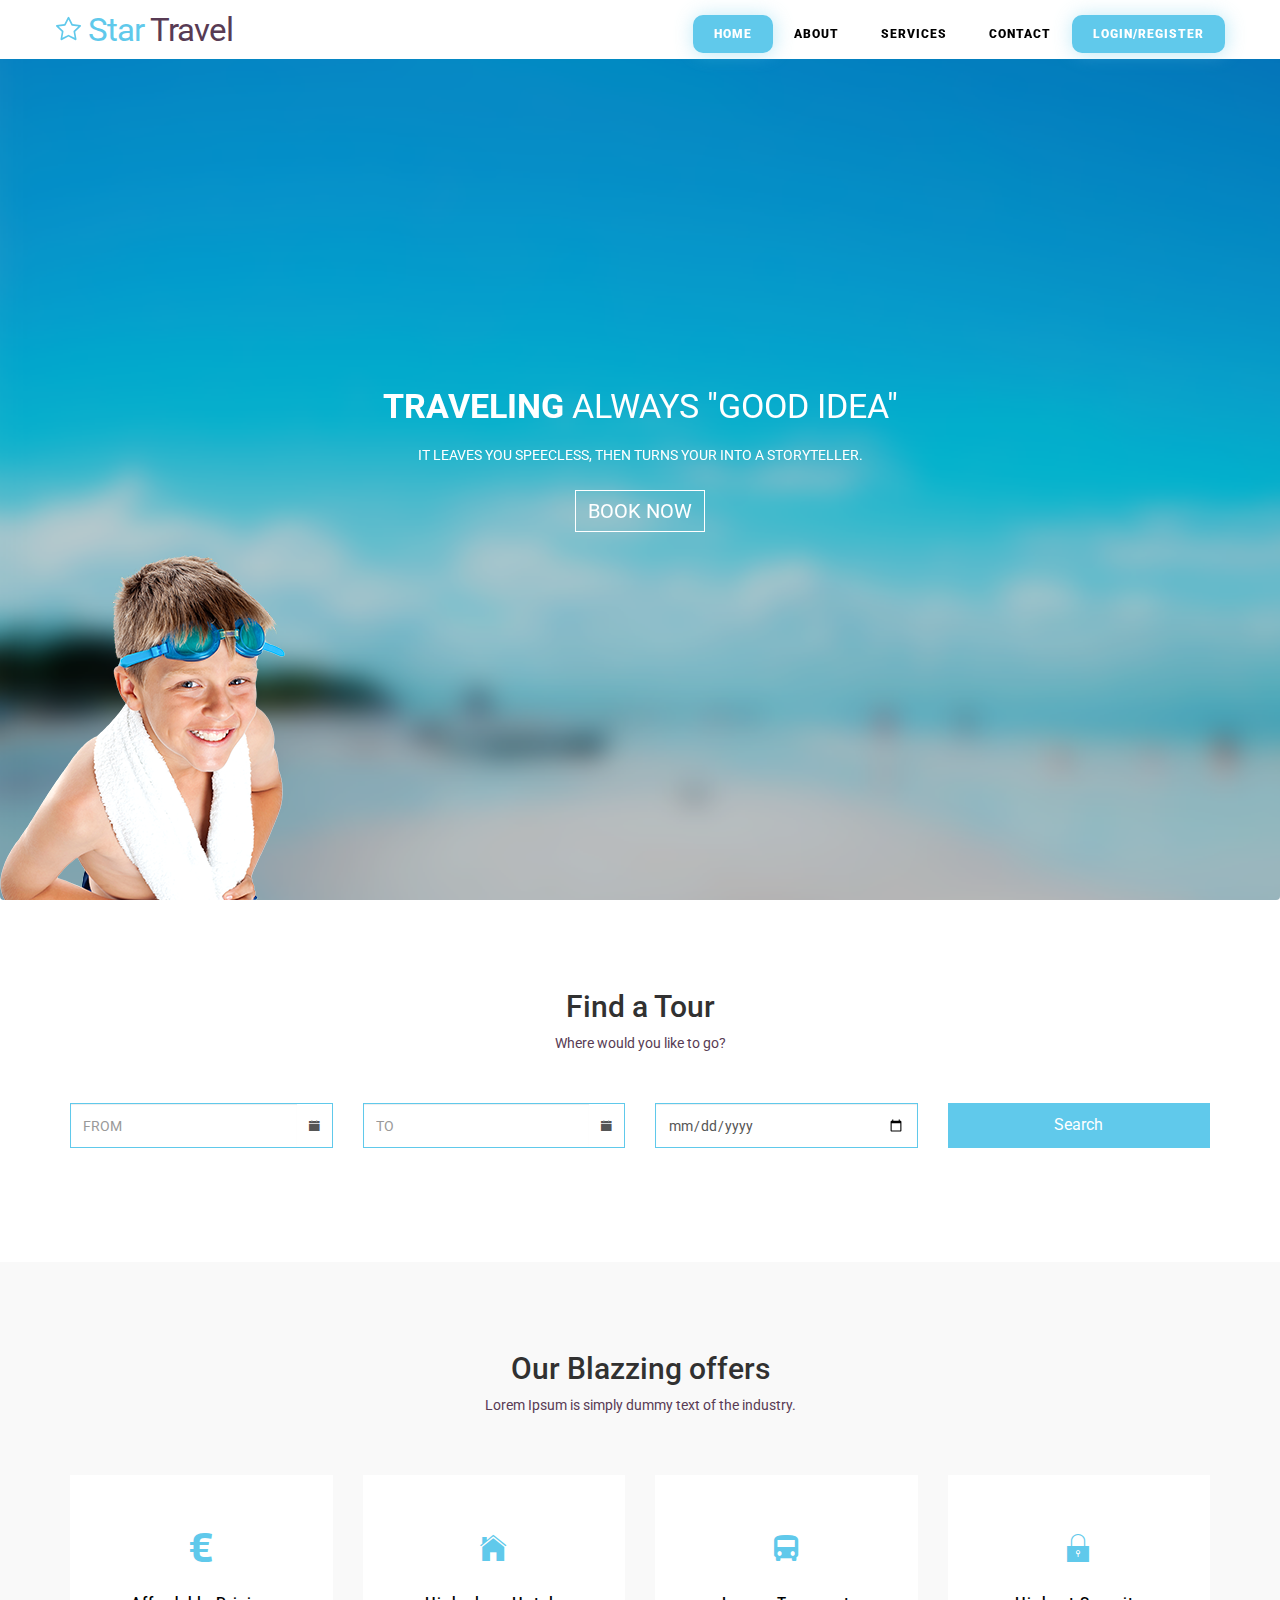
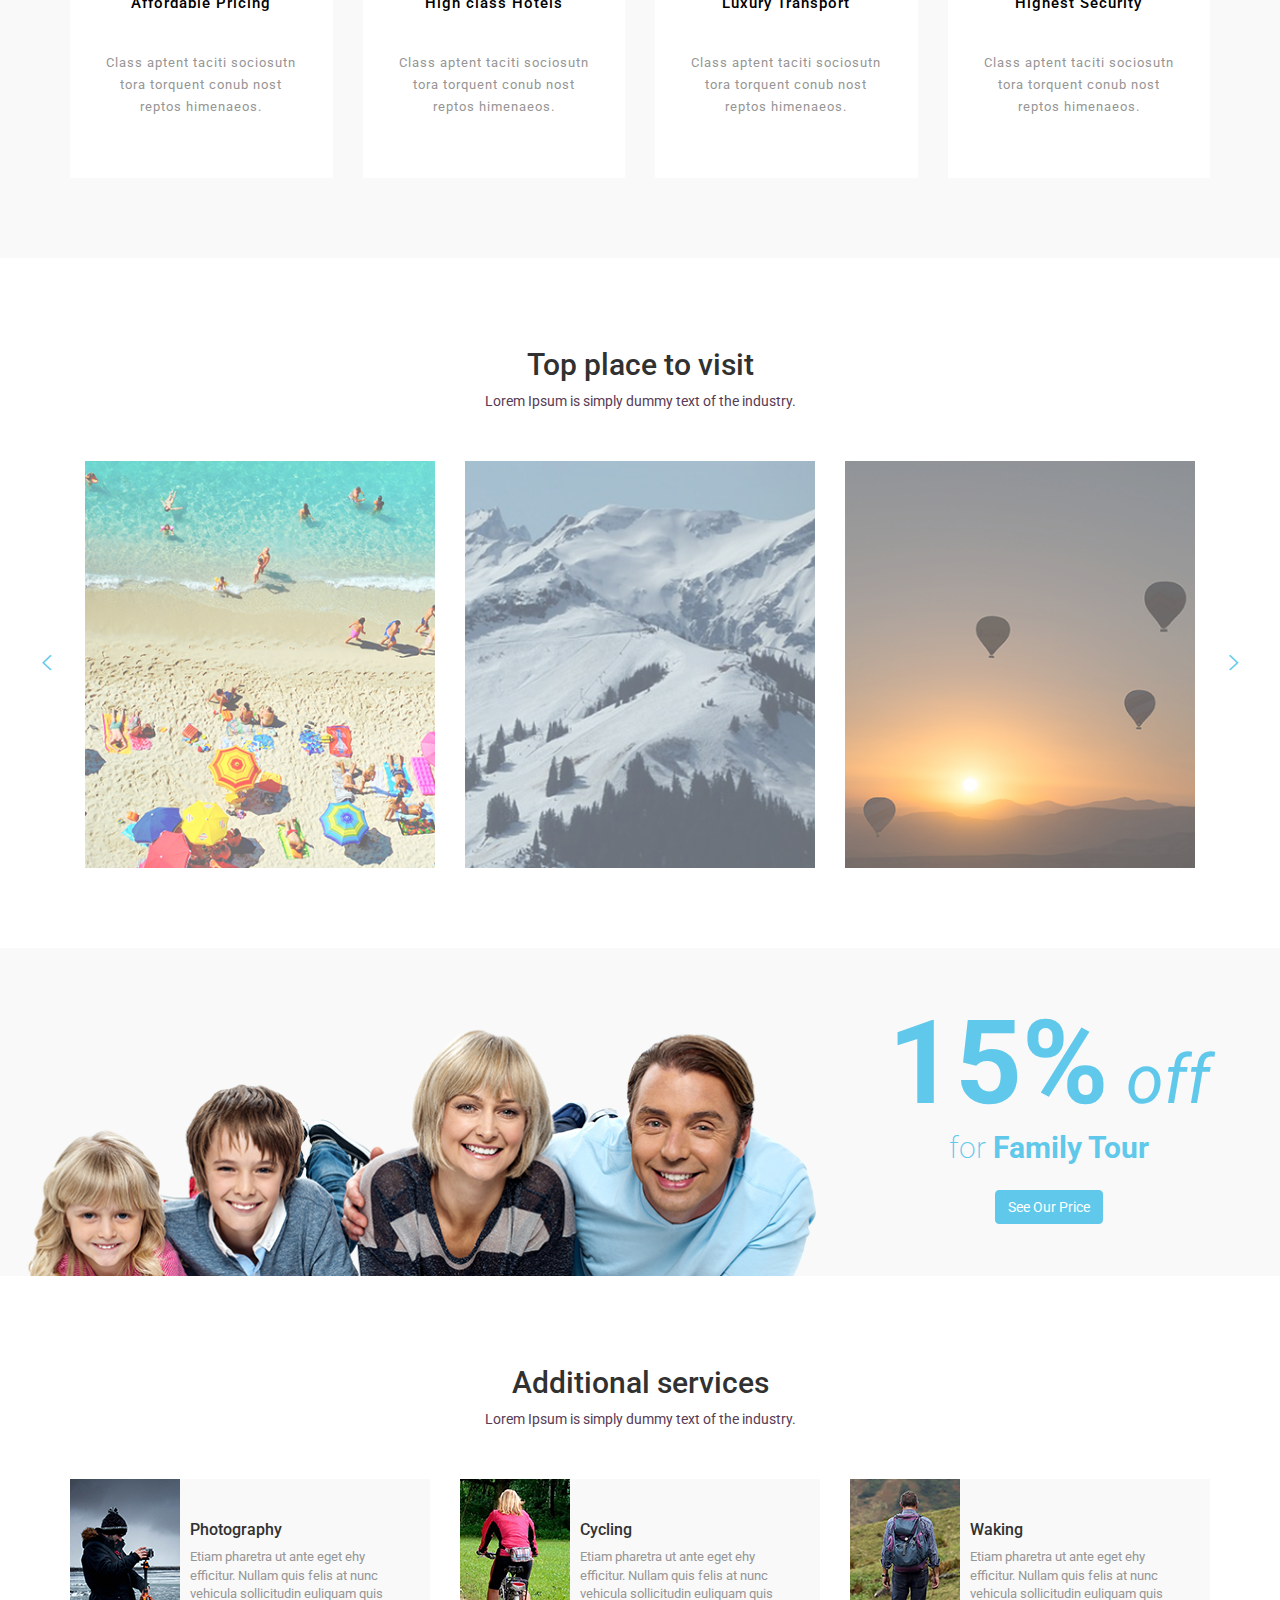
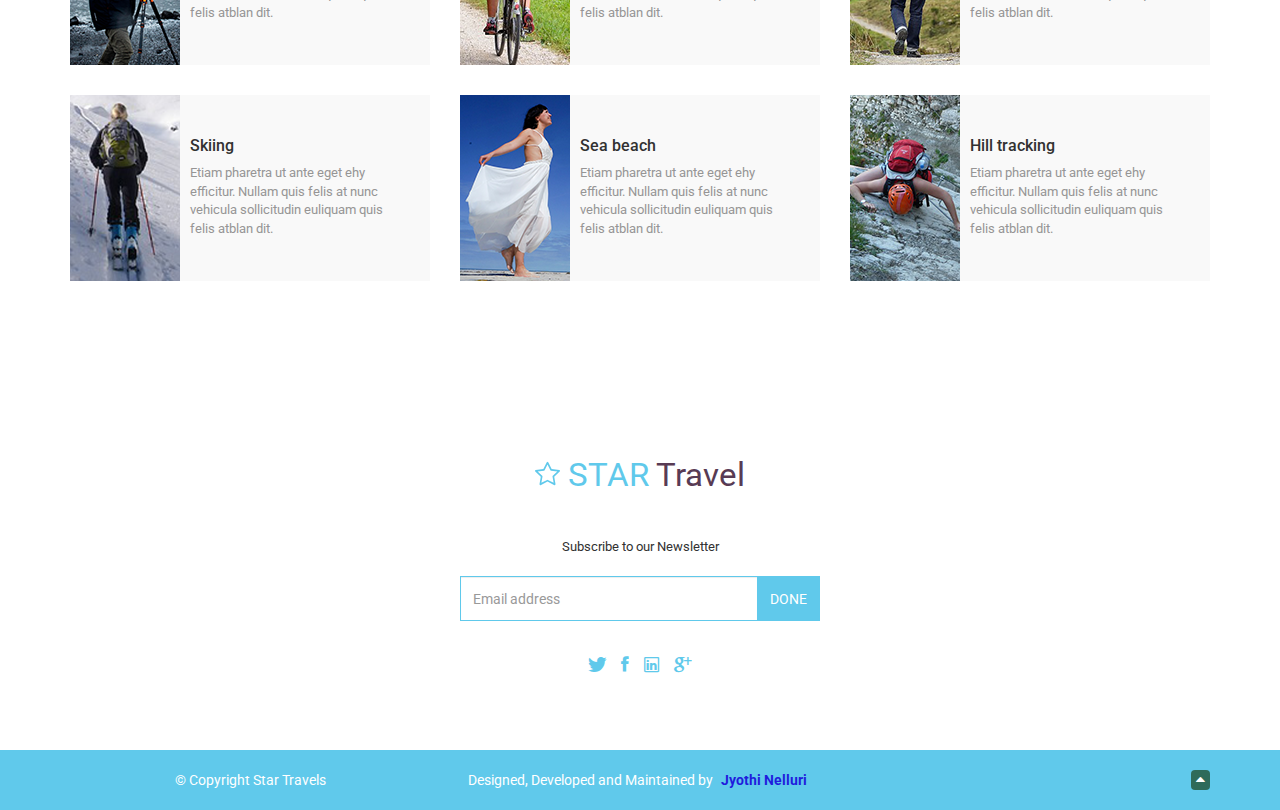
==== commit 6800fdb5: "Update index.html" ====
--- a/index.html
+++ b/index.html
@@ -59,6 +59,7 @@
             <li><a href="about.html">about</a></li>
             <li><a href="services.html">services</a></li>
             <li><a href="contact.html">contact</a></li>
+	    <li class="active"><a href="login.html">Login/Register</a></li>
           </ul>
           <!-- /.nav -->
         </div>
@@ -133,6 +134,7 @@
               <option value="Birmingham"></option>
               <option value="Preston"></option>
               <option value="Newcastle under Lyme"></option>
+              <option value="Newcastle -upon-tyne"></option>
               <option value="Liverpool"></option>
               <option value="Glasgow"></option>
               <option value="Sheffield"></option>
@@ -166,6 +168,7 @@
               <option value="Birmingham"></option>
               <option value="Preston"></option>
               <option value="Newcastle under Lyme"></option>
+              <option value="Newcastle -upon-tyne"></option>
               <option value="Liverpool"></option>
               <option value="Glasgow"></option>
               <option value="Sheffield"></option>
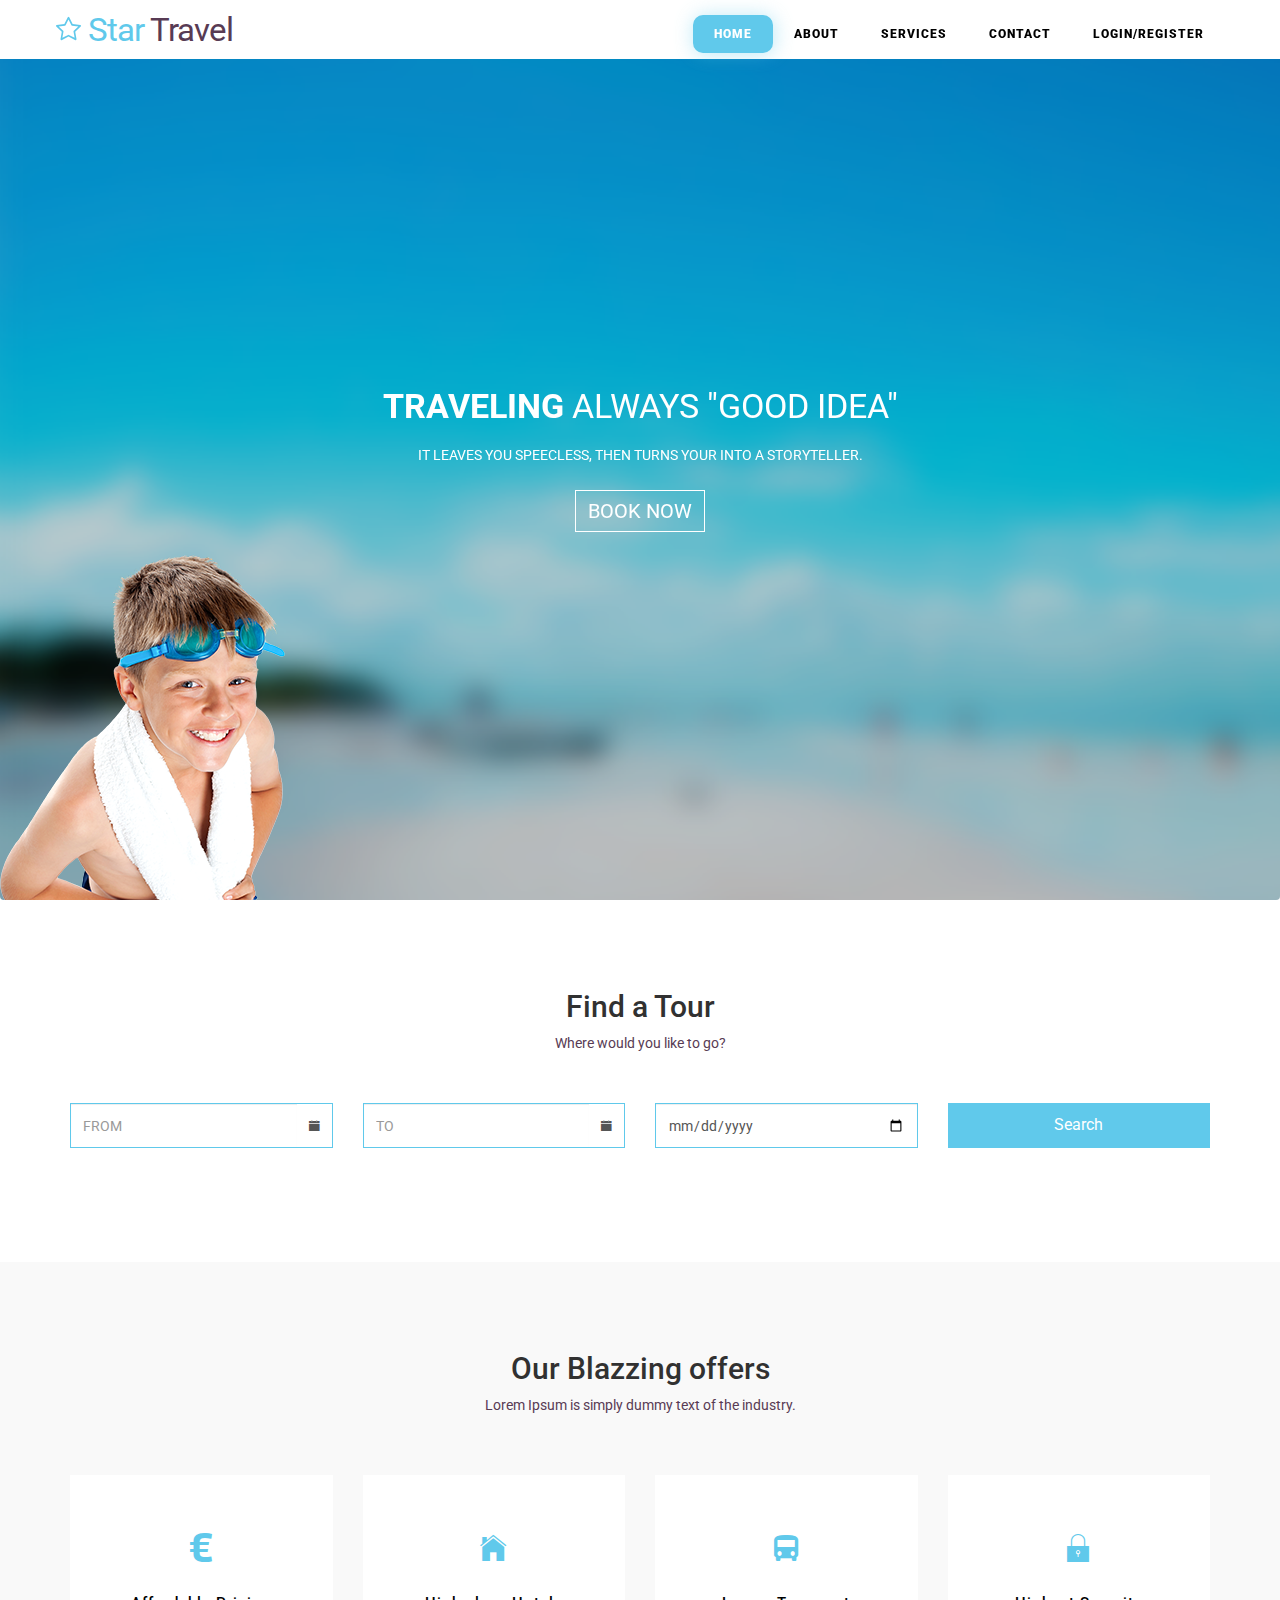
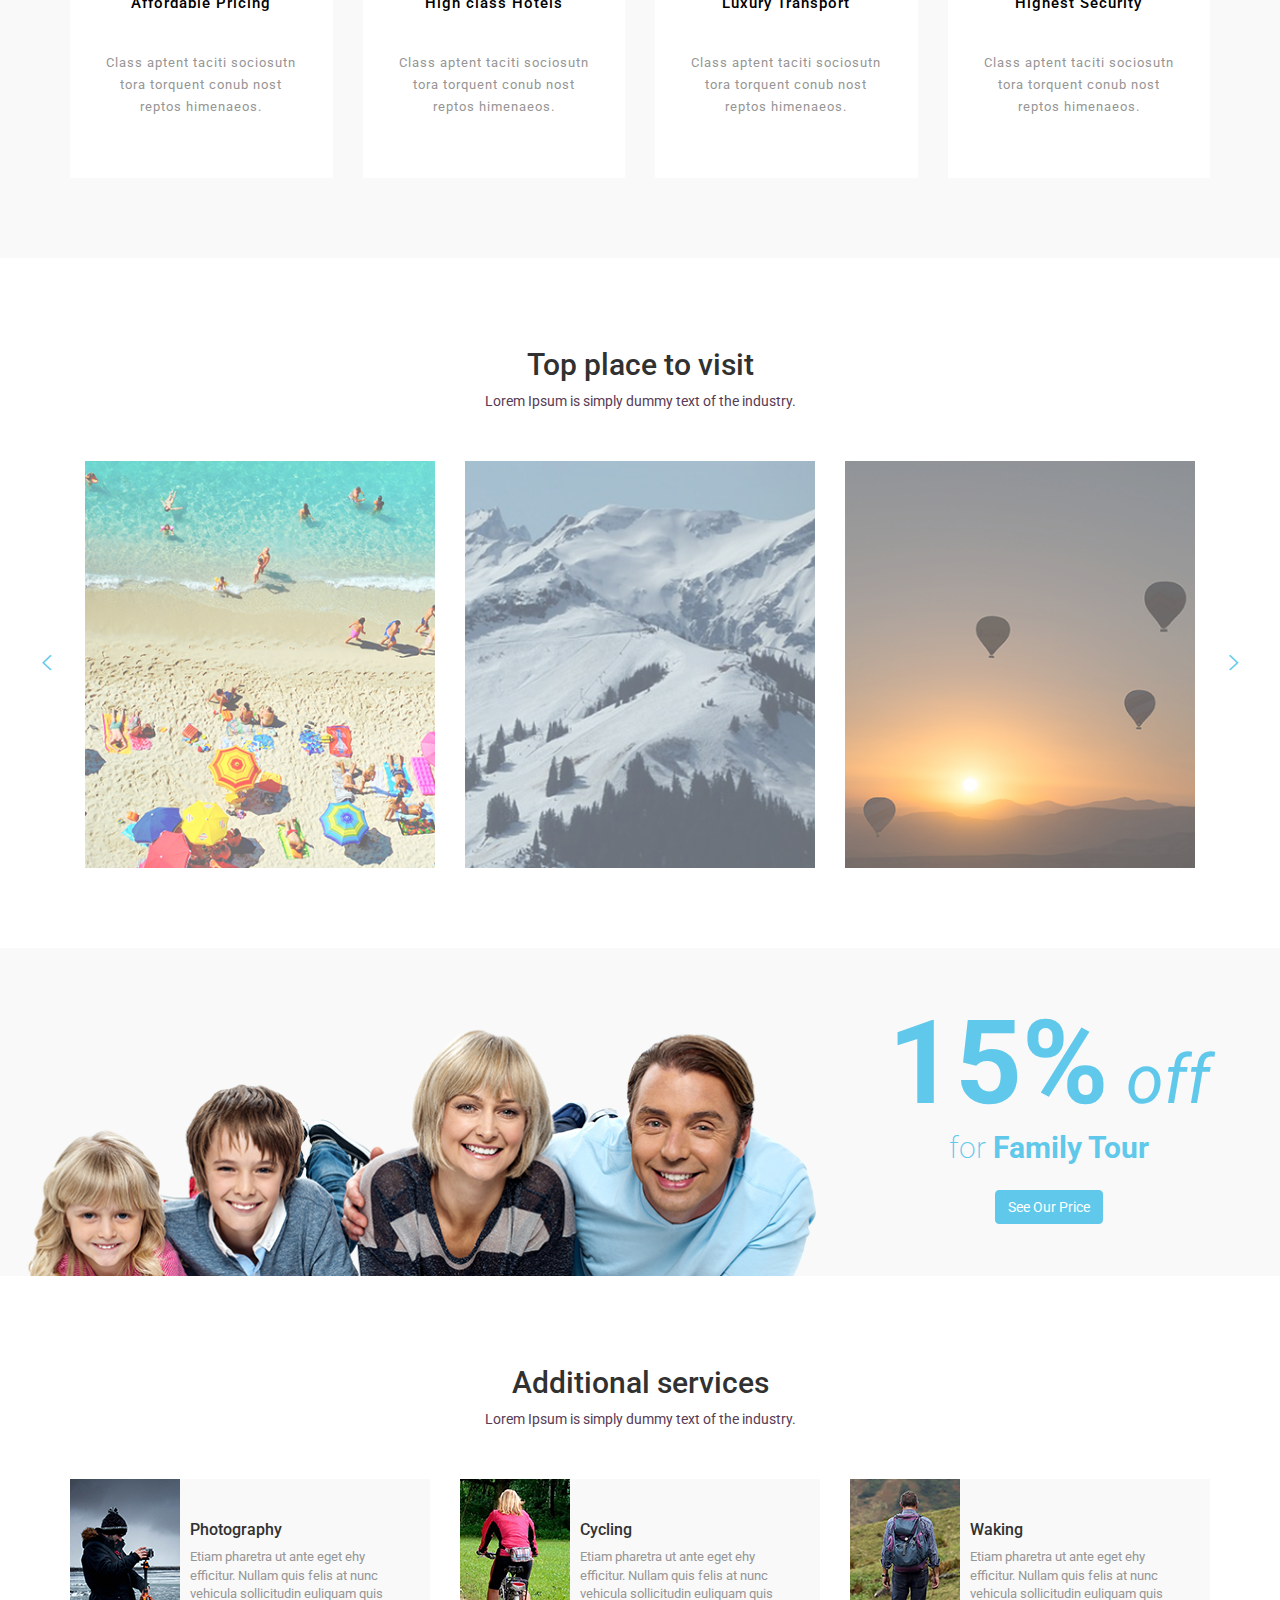
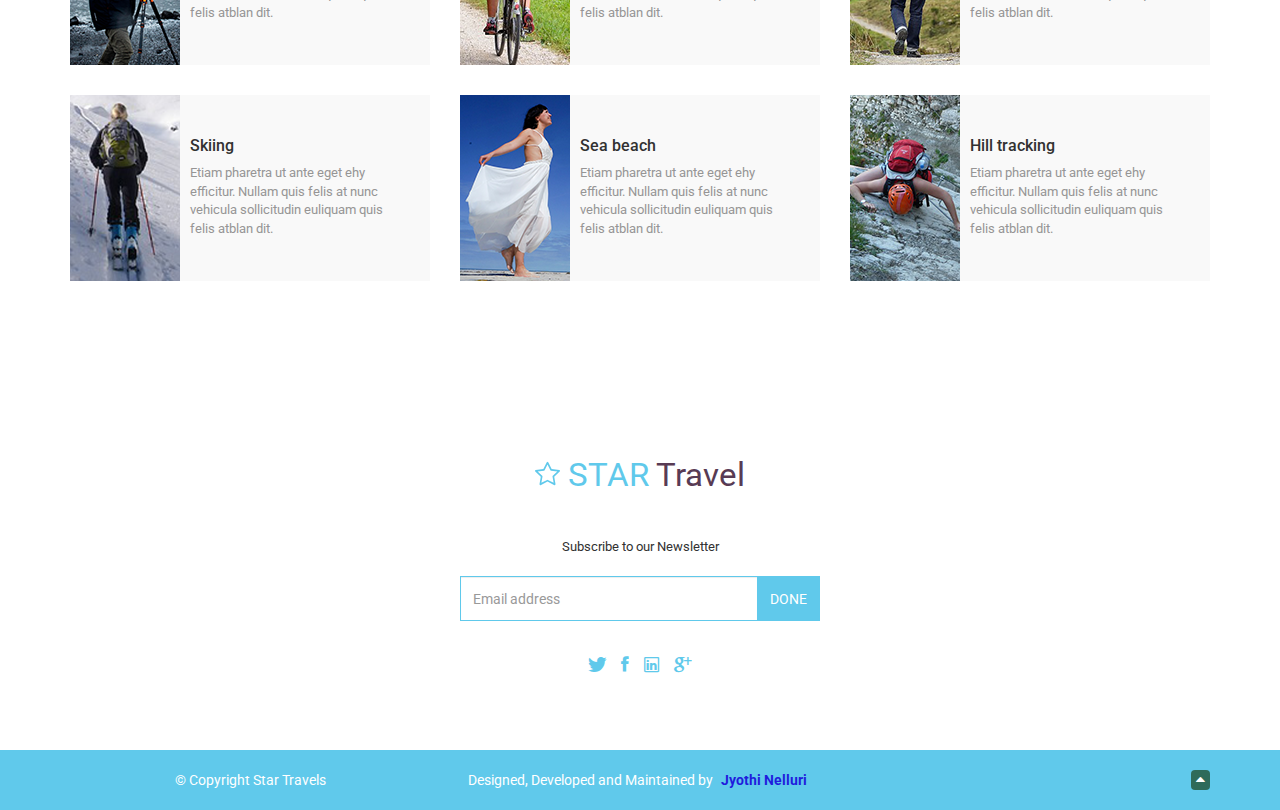
==== commit d4e60c5f: "login / register menu added" ====
--- a/index.html
+++ b/index.html
@@ -59,7 +59,7 @@
             <li><a href="about.html">about</a></li>
             <li><a href="services.html">services</a></li>
             <li><a href="contact.html">contact</a></li>
-	    <li class="active"><a href="login.html">Login/Register</a></li>
+	    <li><a href="login.html">Login/Register</a></li>
           </ul>
           <!-- /.nav -->
         </div>
